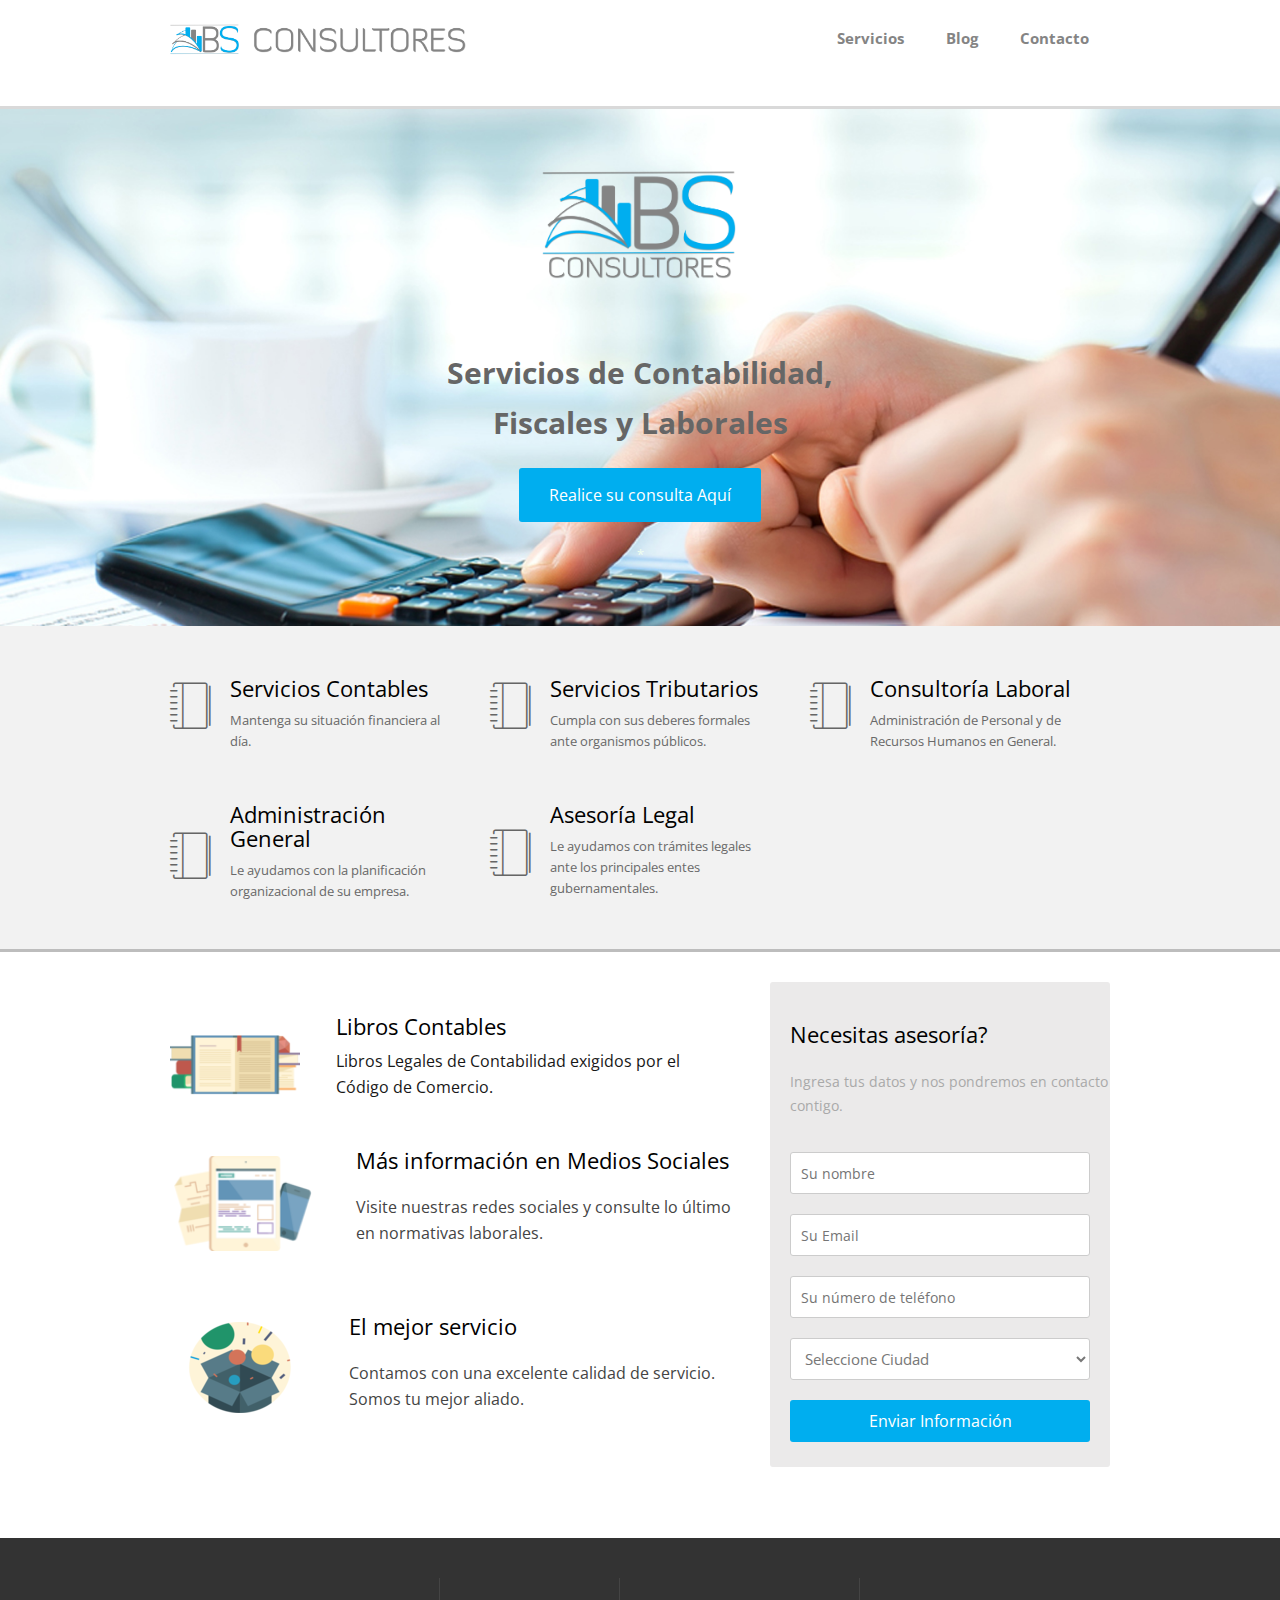
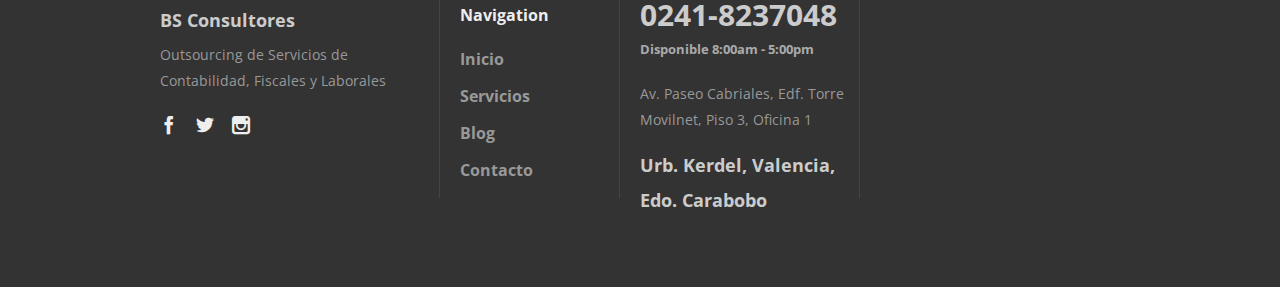
==== index2.html @ 71057ede "Diseño versión 2" ====
<!DOCTYPE html>
<!--[if lt IE 7 ]><html class="ie ie6" lang="en"> <![endif]-->
<!--[if IE 7 ]><html class="ie ie7" lang="en"> <![endif]-->
<!--[if IE 8 ]><html class="ie ie8" lang="en"> <![endif]-->
<!--[if (gte IE 9)|!(IE)]><!--><html lang="es"> <!--<![endif]-->
<head>
    <!-- Basic Page Needs
    ================================================== -->
    <meta charset="utf-8">
    <title></title>
    <meta name="description" content="BS CONSULTORES">
    <meta name="keywords" content="BS CONSULTORES">

    <meta name="author" content="Generación Digital">
    <!-- Mobile Specific Metas
    ================================================== -->
    <meta name="viewport" content="width=device-width, initial-scale=1, maximum-scale=1"> 
    <!-- Font Awesome -->
    <link href="stylesheets/font-awesome.css" rel="stylesheet">
    <!-- HTML5 shim, for IE6-8 support of HTML5 elements. All other JS at the end of file. -->
    <!--[if lt IE 9]>
      <script src="js/html5shiv.js"></script>
      <script src="js/respond.min.js"></script>
    <![endif]-->
    <!--headerIncludes-->
    <!-- CSS
    ================================================== -->
    <link rel="stylesheet" href="stylesheets/menu.css">
    <link rel="stylesheet" href="stylesheets/flat-ui-slider.css">
    <link rel="stylesheet" href="stylesheets/base.css">
    <link rel="stylesheet" href="stylesheets/skeleton.css">
    <link rel="stylesheet" href="stylesheets/landings.css">
    <link rel="stylesheet" href="stylesheets/main.css">
    <link rel="stylesheet" href="stylesheets/landings_layouts.css">
    <link rel="stylesheet" href="stylesheets/box.css">
    <link rel="stylesheet" href="stylesheets/pixicon.css">
    
  
</head>
<body>


<div id="page" class="page">

	
	<div class="pixfort_normal_1" id="section_header_1_dark">
          <div class="header_style header_nav_1 dark pix_builder_bg">
            <div class="container">
                <div class="sixteen columns firas2">
                    <nav role="navigation" class="navbar navbar-white navbar-embossed navbar-lg pix_nav_1">
                        <div class="containerss">
                            <div class="navbar-header">
                                <button data-target="#navbar-collapse-02" data-toggle="collapse" class="navbar-toggle" type="button">
                                    <span class="sr-only"><font><font><font><font>Navegación de palanca</font></font></font></font></span>
                                </button>
                                <!--<img src="images/main/logo-dark.png" class="pix_nav_logo" alt="" style="border-radius: 0px; border: 1px none rgb(255, 255, 255); width: 134px; height: 32px;"> --> 
                                 <p class="propClone" style="margin-top:10px"><a href="#"><img style="max-height: 70px" src="images/logoconsultores.png"></a></p>              
                            </div>
                            
                            <div id="navbar-collapse-02" class="collapse navbar-collapse">
                                <ul class="nav navbar-nav navbar-right">
                                    <li class="active propClone"><a href="servicios.html"><font><font>Servicios</font></font></a></li>
                                   <!-- <li class="active propClone"><a href="#"><font><font>Clientes</font></font></a></li> -->
                                    <li class="propClone"><a href="#">Blog</a></li>
                                    <li class="propClone"><a href="contacto.html">Contacto</a></li>
                                    
                                </ul>
                            </div><!-- /.navbar-collapse -->
                            
                        </div><!-- /.container -->
                        
                    </nav>
                </div>
            </div><!-- container -->
        </div>
    </div>
  












    <div class="pixfort_real_estate_4" id="section_real_estate_2">
		<div class="page_style pix_builder_bg" style="outline-offset: -3px;">
			<div class="container">
				<div class="sixteen columns">
            		<div class="text_page">
			        	<img style="max-width:220px" src="images/logobs.png" class="home_st" alt="">
                    	<span class="editContent"><h1 class="start_style">Servicios de Contabilidad, <br>Fiscales y Laborales</h1></span>
			        	<p class="txt_start">
				            <span class="editContent" style=""></span>
			        	</p>
                    	<span class="gethouse_btn editContent"><a class="slow_fade pix_text" href="contacto.html">Realice su consulta Aquí</a></span>
                    	<p class="note_st"> <span class="editContent" style="">*</span></p>
             		</div>
        		</div>
			</div>
		</div>
	</div>




      <div class="pixfort_app_3" id="section_app_2">
        <div class="cal_style pix_builder_bg">
            <div class="container">
                <div class="sixteen columns pad_top">
                    <div class="one-third column  alpha">
                        <div class="img_st">
                         <span class="pi pixicon-notebook" style="font-size: 48px; color:#666666"></span>
                          <!--  <img src="images/3_app/1.png" alt="">-->
                        </div>
                        <div class="ctext_style">
                            <p class="calc_st editContent">Servicios Contables</p>
                            <p class="calc_text editContent">Mantenga su situación financiera al día.</p>
                        </div>
                    </div>
                    <div class="one-third column ">
                        <div class="img_st">
                            <span class="pi pixicon-notebook" style="font-size: 48px; color:#666666"></span>
                        </div>
                        <div class="ctext_style">
                            <p class="calc_st editContent">Servicios Tributarios</p>
                            <p class="calc_text editContent">Cumpla con sus deberes formales ante organismos públicos.</p>
                        </div>
                    </div>
                    <div class="one-third column  omega">
                        <div class="img_st">
                            <span class="pi pixicon-notebook" style="font-size: 48px; color:#666666"></span>
                        </div>
                        <div class="ctext_style">
                            <p class="calc_st editContent">Consultoría Laboral</p>
                            <p class="calc_text editContent">Administración de Personal y de Recursos Humanos en General.</p>
                        </div>
                    </div>
                </div>
                <div class="sixteen columns pad_top pad_down">
                    <div class="one-third column  alpha">
                        <div class="img_st">
                            <span class="pi pixicon-notebook" style="font-size: 48px; color:#666666"></span>
                        </div>
                        <div class="ctext_style">
                            <p class="calc_st editContent">Administración<br> General</p>
                            <p class="calc_text editContent">Le ayudamos con la planificación organizacional de su empresa.</p>
                        </div>
                    </div>
                    <div class="one-third column ">
                        <div class="img_st">
                            <span class="pi pixicon-notebook" style="font-size: 48px; color:#666666"></span>
                        </div>
                        <div class="ctext_style">
                            <p class="calc_st editContent">Asesoría Legal</p>
                            <p class="calc_text editContent">Le ayudamos con trámites legales ante los principales entes gubernamentales.</p>
                        </div>
                    </div>
                    <div class="one-third column  omega">
                        <div class="img_st">
                            <!--<img src="images/3_app/6.png" alt="">-->
                        </div>
                        <div class="ctext_style">
                            <p class="calc_st editContent"></p>
                            <p class="calc_text editContent"></p>
                        </div>
                    </div>
                </div>
            </div>
        </div>
    </div>
    <div class="section_pointer" pix-name="3_app"></div>

  <div class="pixfort_university_6" id="section_university_5">
            <div class="join_us_section pix_builder_bg">
               <div class="container">
                <div class="sixteen columns">
                    <div class="ten columns  alpha">
                        <div class="zone_left">
                            <div class="psingle_item">
                             <div class="icon_st"> <img src="images/6_university/icon_1.png" alt=""></div>
                             <div class="text_st">
                                <h3 class="title_st editContent">Libros Contables</h3>
                                <h6 class="subject_st editContent">Libros Legales de Contabilidad exigidos por el Código de Comercio.</h6>
                            </div>
                        </div>
                        <div class="clearfix"></div>
                        <div class="psingle_item">
                         <div class="icon_st"> <img src="images/6_university/icon_2.png" alt=""></div>
                         <div class="text_st">
                            <p class="title_st editContent">Más información en Medios Sociales</p>
                            <p class="subject_st editContent">Visite nuestras redes sociales y consulte lo último en normativas laborales. </p>
                        </div>
                    </div>
                    <div class="clearfix"></div>
                    <div class="psingle_item">
                     <div class="icon_st"> <img src="images/6_university/icon_3.png" alt=""></div>
                     <div class="text_st">
                        <p class="title_st editContent">El mejor servicio</p>
                        <p class="subject_st editContent">Contamos con una excelente calidad de servicio. Somos tu mejor aliado. </p>
                    </div>
                </div>
            </div>
        </div>


        <div class="six columns omega">
            <div class="substyle pix_builder_bg">
                <div class="title-style"><span class="editContent"><span class="pix_text">Necesitas asesoría?</span></span></div>
                <br>
                <div class="text-style">
                  <span class="editContent"><span class="pix_text">Ingresa tus datos y nos pondremos en contacto contigo.</span></span>
              </div><br>
              <div class="clearfix"></div>
              <form id="contact_form" pix-confirm="hidden_pix_6">
                <div id="result"></div>
                <input type="text" name="name" id="name" placeholder="Su nombre" class="pix_text">
                <input type="email" name="email" id="email" placeholder="Su Email" class="pix_text">
                <input type="text" name="number" id="number" placeholder="Su número de teléfono" class="pix_text">
                <div class="select_st">
                    <select id="countries" name="countries" class="pix_text">
                        <option value="">Seleccione Ciudad</option>
                        <option value="Amazonas">Amazonas</option>
                        <option value="Anzoátegui">Anzoátegui</option>
                        <option value="Apure">Apure</option>
                        <option value="Aragua">Aragua</option>
                        <option value="Barinas">Barinas</option>
                        <option value="Bolívar">Bolívar</option>
                        <option value="Carabobo">Carabobo</option>
                        <option value="Cojedes">Cojedes</option>
                        <option value="Delta Amacuro">Delta Amacuro</option>
                        <option value="Distrito Capital">Distrito Capital</option>
                        <option value="Falcón">Falcón</option>
                        <option value="Guárico">Guárico</option>
                        <option value="Lara">Lara</option>
                        <option value="Mérida">Mérida</option>
                        <option value="Miranda">Miranda</option>
                        <option value="Monagas">Monagas</option>
                        <option value="Nueva Esparta">Nueva Esparta</option>
                        <option value="Portuguesa">Portuguesa</option>
                        <option value="Sucre">Sucre</option>
                        <option value="Tachira">Tachira</option>
                        <option value="Trujillo">Trujillo</option>
                        <option value="Vargas">Vargas</option>
                        <option value="Zulia">Zulia</option>
                       

                    </select>
                </div>
                <span class="send_btn">
                    <button type="submit" class="submit_btn pix_text" id="submit_btn_6">
                        <span class="editContent">Enviar Información</span>
                    </button>
                </span>
            </form>
            <div class="clearfix"></div>
        </div>
    </div>
</div>
</div><!-- container -->
</div>
</div>
<div id="hidden_pix_6" class="confirm_page confirm_page_6 pix_builder_bg">
  <div class="pixfort_university_6">
      
      <div class="confirm_header"><span class="editContent"><span class="pix_text">Gracias por el contacto!</span></span></div>
      <div class="confirm_text">
        <span class="editContent"><span class="pix_text">En menos de 24 horas recibirá información de lo requerido.</span></span>
    </div>
    <div class="center_text padding_bottom_60">
        <ul class="bottom-icons confirm_icons center_text big_title pix_inline_block">
            <li><a class="pi pixicon-facebook6 white" href="#fakelink"></a></li>
            <li><a class="pi pixicon-twitter6 white" href="#fakelink"></a></li>
            <li><a class="pi pixicon-googleplus7 white" href="#fakelink"></a></li>
        </ul>
    </div>
</div>
</div>
<div class="section_pointer" pix-name="6_university"></div><div class="pixfort_text_4 dark pix_builder_bg" id="section_footer_3_dark">
        <div class="footer3">
        <div class="container ">
            <div class="five columns alpha pix_text">
            	<div class="content_div area_1">
                     <h4 class="editContent med_title">BS Consultores</h4>
                    <!--<img src="images/main/footer-logo-3.png" class="pix_footer_logo" alt="">   -->             
                	<p class="small_text editContent">Outsourcing de Servicios de Contabilidad, Fiscales y Laborales</p>
                    <ul class="bottom-icons">
                        <li><a class="pi pixicon-facebook2" href="#fakelink"></a></li>
                        <li><a class="pi pixicon-twitter2" href="#fakelink"></a></li>
                        <li><a class="pi pixicon-instagram" href="#fakelink"></a></li>
                    </ul>
                </div>
            </div>
            <div class="three columns">
				<div class="content_div area_2">
					<span class="pix_text"><span class="editContent footer3_title">Navigation</span></span>
                	<ul class="footer3_menu">
                        <li><a href="#" class="pix_text"><span class="editContent">Inicio</span></a></li>
                        <li><a href="servicios.html" class="pix_text"><span class="editContent">Servicios</span></a></li>
                      <!--  <li><a href="#" class="pix_text"><span class="editContent">Clientes</span></a></li> -->
                        <li><a href="#" class="pix_text"><span class="editContent">Blog</span></a></li>
                        <li><a href="contacto.html" class="pix_text"><span class="editContent">Contacto</span></a></li>
                    </ul>
                </div>
            </div>
            <div class="four columns">
				<div class="content_div area_3">
					<span class="pix_text"><span class="editContent big_number">0241-8237048</span></span>
                    <span class="pix_text"><span class="editContent small_bold light_color">Disponible 8:00am - 5:00pm</span></span>
                    
                	<p class="editContent small_bold">Av. Paseo Cabriales, Edf. Torre Movilnet, Piso 3, Oficina 1</p>
                    <h4 class="editContent med_title">Urb. Kerdel, Valencia, Edo. Carabobo</h4>
                </div>
            </div>
            <div class="four columns omega">
            	<div class="content_div">
            		<span class="pix_text"><span class="editContent footer3_title"></span></span>
                	<p class="editContent "></p>
                </div>
            </div>
        </div>
    </div>
    </div></div>

<!-- JavaScript
================================================== -->
<script src="js-files/jquery-1.8.3.min.js" type="text/javascript"></script>
<script src="js-files/jquery.easing.1.3.js" type="text/javascript"></script>
<script type="text/javascript" src="js-files/jquery.common.min.js"></script>
<script src="js-files/ticker.js" type="text/javascript"></script>
<script src="js-files/custom1.js" type="text/javascript"></script>
<script src="assets/js/smoothscroll.min.js" type="text/javascript"></script>
<script src="assets/js/appear.min.js" type="text/javascript"></script>
<script src="js-files/jquery.ui.touch-punch.min.js"></script>
<script src="js-files/bootstrap.min.js"></script>
<script src="js-files/bootstrap-switch.js"></script>
<script src="js-files/custom3.js" type="text/javascript"></script>



</body>
</html>
---- stylesheets/menu.css ----
nav {
    display: block;
}
@media print {
    .navbar {
        display: none;
    }
}
.sr-only {
    position: absolute;
    width: 1px;
    height: 1px;
    padding: 0;
    margin: -1px;
    overflow: hidden;
    clip: rect(0, 0, 0, 0);
    border: 0;
}
.collapse {
    display: none;
}
.collapse.in {
    display: block;
}
.collapsing {
    position: relative;
    height: 0;
    overflow: hidden;
    -webkit-transition: height 0.35s ease;
    transition: height 0.35s ease;
}
.nav {
    padding-left: 0;
    margin-bottom: 0;
    list-style: none;
}
.nav:before,
.nav:after {
    display: table;
    content: " ";
}
.nav:after {
    clear: both;
}
.nav:before,
.nav:after {
    display: table;
    content: " ";
}
.nav:after {
    clear: both;
}
.nav > li {
    position: relative;
    display: block;
}
.nav > li > a,
.nav > li .text_span {
    position: relative;
    display: block;
    padding: 10px 15px;
    text-decoration: none;
}
.nav > li > a:hover,
.nav > li > a:focus {
    text-decoration: none;
    background-color: #eeeeee;
}
.nav > li.disabled > a {
    color: #999999;
}
.nav > li.disabled > a:hover,
.nav > li.disabled > a:focus {
    color: #999999;
    text-decoration: none;
    cursor: not-allowed;
    background-color: transparent;
}
.nav .open > a,
.nav .open > a:hover,
.nav .open > a:focus {
    background-color: #eeeeee;
    border-color: #428bca;
}
.nav .nav-divider {
    height: 1px;
    margin: 9px 0;
    overflow: hidden;
    background-color: #e5e5e5;
}
.nav > li > a > img {
    max-width: none;
}
.nav-tabs {
    border-bottom: 1px solid #dddddd;
}
.nav-tabs > li {
    float: left;
    margin-bottom: -1px;
}
.nav-tabs > li > a {
    margin-right: 2px;
    line-height: 1.428571429;
    border: 1px solid transparent;
    border-radius: 4px 4px 0 0;
}
.nav-tabs > li > a:hover {
    border-color: #eeeeee #eeeeee #dddddd;
}
.nav-tabs > li.active > a,
.nav-tabs > li.active > a:hover,
.nav-tabs > li.active > a:focus {
    color: #555555;
    cursor: default;
    background-color: #ffffff;
    border: 1px solid #dddddd;
    border-bottom-color: transparent;
}
.nav-tabs.nav-justified {
    width: 100%;
    border-bottom: 0;
}
.nav-tabs.nav-justified > li {
    float: none;
}
.nav-tabs.nav-justified > li > a {
    margin-bottom: 5px;
    text-align: center;
}
.nav-tabs.nav-justified > .dropdown .dropdown-menu {
    top: auto;
    left: auto;
}
@media (min-width: 768px) {
    .nav-tabs.nav-justified > li {
        display: table-cell;
        width: 1%;
    }
    .nav-tabs.nav-justified > li > a {
        margin-bottom: 0;
    }
}
.nav-tabs.nav-justified > li > a {
    margin-right: 0;
    border-radius: 4px;
}
.nav-tabs.nav-justified > .active > a,
.nav-tabs.nav-justified > .active > a:hover,
.nav-tabs.nav-justified > .active > a:focus {
    border: 1px solid #dddddd;
}
@media (min-width: 768px) {
    .nav-tabs.nav-justified > li > a {
        border-bottom: 1px solid #dddddd;
        border-radius: 4px 4px 0 0;
    }
    .nav-tabs.nav-justified > .active > a,
    .nav-tabs.nav-justified > .active > a:hover,
    .nav-tabs.nav-justified > .active > a:focus {
        border-bottom-color: #ffffff;
    }
}
.nav-pills > li {
    float: left;
}
.nav-pills > li > a {
    border-radius: 4px;
}
.nav-pills > li + li {
    margin-left: 2px;
}
.nav-pills > li.active > a,
.nav-pills > li.active > a:hover,
.nav-pills > li.active > a:focus {
    color: #ffffff;
    background-color: #428bca;
}
.nav-stacked > li {
    float: none;
}
.nav-stacked > li + li {
    margin-top: 2px;
    margin-left: 0;
}
.nav-justified {
    width: 100%;
}
.nav-justified > li {
    float: none;
}
.nav-justified > li > a {
    margin-bottom: 5px;
    text-align: center;
}
.nav-justified > .dropdown .dropdown-menu {
    top: auto;
    left: auto;
}
@media (min-width: 768px) {
    .nav-justified > li {
        display: table-cell;
        width: 1%;
    }
    .nav-justified > li > a {
        margin-bottom: 0;
    }
}
.nav-tabs-justified {
    border-bottom: 0;
}
.nav-tabs-justified > li > a {
    margin-right: 0;
    border-radius: 4px;
}
.nav-tabs-justified > .active > a,
.nav-tabs-justified > .active > a:hover,
.nav-tabs-justified > .active > a:focus {
    border: 1px solid #dddddd;
}
@media (min-width: 768px) {
    .nav-tabs-justified > li > a {
        border-bottom: 1px solid #dddddd;
        border-radius: 4px 4px 0 0;
    }
    .nav-tabs-justified > .active > a,
    .nav-tabs-justified > .active > a:hover,
    .nav-tabs-justified > .active > a:focus {
        border-bottom-color: #ffffff;
    }
}
.tab-content > .tab-pane {
    display: none;
}
.tab-content > .active {
    display: block;
}
.nav-tabs .dropdown-menu {
    margin-top: -1px;
    border-top-right-radius: 0;
    border-top-left-radius: 0;
}
.navbar {
    position: relative;
    min-height: 50px;
    margin-bottom: 20px;
    border: 1px solid transparent;
}
.navbar:before,
.navbar:after {
    display: table;
    content: " ";
}
.navbar:after {
    clear: both;
}
.navbar:before,
.navbar:after {
    display: table;
    content: " ";
}
.navbar:after {
    clear: both;
}
@media (min-width: 768px) {
    .navbar {
        border-radius: 4px;
    }
}
.navbar-header:after {
    clear: both;
}
.navbar-header:after {
    clear: both;
}
@media (min-width: 768px) {
    .navbar-header {
        float: left;
    }
}
.navbar-collapse {
    max-height: 340px;
    padding-right: 15px;
    padding-left: 15px;
    overflow-x: visible;
    border-top: 1px solid transparent;
    box-shadow: inset 0 1px 0 rgba(255, 255, 255, 0.1);
    -webkit-overflow-scrolling: touch;
}
.navbar-collapse:before,
.navbar-collapse:after {
    display: table;
    content: " ";
}
.navbar-collapse:after {
    clear: both;
}
.navbar-collapse:before,
.navbar-collapse:after {
    display: table;
    content: " ";
}
.navbar-collapse:after {
    clear: both;
}
.navbar-collapse.in {
    overflow-y: auto;
}
@media (min-width: 768px) {
    .navbar-collapse {
        width: auto;
        border-top: 0;
        box-shadow: none;
    }
    .navbar-collapse.collapse {
        display: block !important;
        height: auto !important;
        padding-bottom: 0;
        overflow: visible !important;
    }
    .navbar-collapse.in {
        overflow-y: visible;
    }
    .navbar-fixed-top .navbar-collapse,
    .navbar-static-top .navbar-collapse,
    .navbar-fixed-bottom .navbar-collapse {
        padding-right: 0;
        padding-left: 0;
    }
}
.container > .navbar-header,
.container > .navbar-collapse {
    margin-right: -15px;
    margin-left: -15px;
}
@media (min-width: 768px) {
    .container > .navbar-header,
    .container > .navbar-collapse {
        margin-right: 0;
        margin-left: 0;
    }
}
.navbar-static-top {
    z-index: 1000;
    border-width: 0 0 1px;
}
@media (min-width: 768px) {
    .navbar-static-top {
        border-radius: 0;
    }
}
.navbar-fixed-top,
.navbar-fixed-bottom {
    position: fixed;
    right: 0;
    left: 0;
    z-index: 1030;
}
@media (min-width: 768px) {
    .navbar-fixed-top,
    .navbar-fixed-bottom {
        border-radius: 0;
    }
}
.navbar-fixed-top {
    top: 0;
    border-width: 0 0 1px;
}
.navbar-fixed-bottom {
    bottom: 0;
    margin-bottom: 0;
    border-width: 1px 0 0;
}
.navbar-brand {
    float: left;
    padding: 15px 15px;
    font-size: 18px;
    line-height: 20px;
}
.navbar-brand:hover,
.navbar-brand:focus {
    text-decoration: none;
}
@media (min-width: 768px) {
    .navbar > .container .navbar-brand {
        margin-left: -15px;
    }
}
.navbar-toggle {
    position: relative;
    float: right;
    padding: 9px 10px;
    margin-top: 8px;
    margin-right: 15px;
    margin-bottom: 8px;
    background-color: transparent;
    background-image: none;
    border: 1px solid transparent;
    border-radius: 4px;
}
.navbar-toggle:hover {
    position: relative;
    float: right;
    margin-top: -1px;
    margin-right: -1px;
    background-color: transparent;
    background-image: none;
    border: 1px solid transparent;
    border-radius: 4px;
}
.navbar-toggle .icon-bar {
    display: block;
    width: 22px;
    height: 2px;
    border-radius: 1px;
}
.navbar-toggle .icon-bar + .icon-bar {
    margin-top: 4px;
}
@media (min-width: 768px) {
    .navbar-toggle {
        display: none;
    }
}
.navbar-nav {
    margin: 7.5px -15px;
}
.navbar-nav > li > a {
    padding-top: 10px;
    padding-bottom: 10px;
    line-height: 20px;
}
.navbar-nav > li > .text_span {
    padding-top: 10px;
    font-size: 15px;
    font-weight: bold;
    padding-bottom: 10px;
    line-height: 26px;
    color: #59a3fc;
}
@media (max-width: 767px) {
    .navbar-nav .open .dropdown-menu {
        position: static;
        float: none;
        width: auto;
        margin-top: 0;
        background-color: transparent;
        border: 0;
        box-shadow: none;
    }
    .navbar-nav .open .dropdown-menu > li > a,
    .navbar-nav .open .dropdown-menu .dropdown-header {
        padding: 5px 15px 5px 25px;
    }
    .navbar-nav .open .dropdown-menu > li > a {
        line-height: 20px;
    }
    .navbar-nav .open .dropdown-menu > li > a:hover,
    .navbar-nav .open .dropdown-menu > li > a:focus {
        background-image: none;
    }
    .pix_header_button{
        margin-bottom: 20px !important;
        display: inline-block;
    }
}
@media (min-width: 768px) {
    .navbar-nav {
        float: left;
        margin: 0;
    }
    .navbar-nav > li {
        float: left;
    }
    .navbar-nav > li > a,
    .navbar-nav > li > .text_span {
        padding-top: 15px;
        padding-bottom: 15px;
    }
    .navbar-nav.navbar-right:last-child {
        margin-right: -15px;
    }
}
@media (min-width: 768px) {
    .navbar-left {
        float: left !important;
    }
    .navbar-right {
        float: right !important;
    }
}
.navbar-form {
    padding: 10px 15px;
    margin-top: 8px;
    margin-right: -15px;
    margin-bottom: 8px;
    margin-left: -15px;
    border-top: 1px solid transparent;
    border-bottom: 1px solid transparent;
    -webkit-box-shadow: inset 0 1px 0 rgba(255, 255, 255, 0.1), 0 1px 0 rgba(255, 255, 255, 0.1);
    box-shadow: inset 0 1px 0 rgba(255, 255, 255, 0.1), 0 1px 0 rgba(255, 255, 255, 0.1);
}
@media (min-width: 768px) {
    .navbar-form .form-group {
        display: inline-block;
        margin-bottom: 0;
        vertical-align: middle;
    }
    .navbar-form .form-control {
        display: inline-block;
    }
    .navbar-form select.form-control {
        width: auto;
    }
    .navbar-form .radio,
    .navbar-form .checkbox {
        display: inline-block;
        padding-left: 0;
        margin-top: 0;
        margin-bottom: 0;
    }
    .navbar-form .radio input[type="radio"],
    .navbar-form .checkbox input[type="checkbox"] {
        float: none;
        margin-left: 0;
    }
}
@media (max-width: 767px) {
    .navbar-form .form-group {
        margin-bottom: 5px;
    }
}
@media (min-width: 768px) {
    .navbar-form {
        width: auto;
        padding-top: 0;
        padding-bottom: 0;
        margin-right: 0;
        margin-left: 0;
        border: 0;
        -webkit-box-shadow: none;
        box-shadow: none;
    }
    .navbar-form.navbar-right:last-child {
        margin-right: -15px;
    }
}
.navbar-nav > li > .dropdown-menu {
    margin-top: 0;
    border-top-right-radius: 0;
    border-top-left-radius: 0;
}
.navbar-fixed-bottom .navbar-nav > li > .dropdown-menu {
    border-bottom-right-radius: 0;
    border-bottom-left-radius: 0;
}
.navbar-nav.pull-right > li > .dropdown-menu,
.navbar-nav > li > .dropdown-menu.pull-right {
    right: 0;
    left: auto;
}
.navbar-btn {
    margin-top: 8px;
    margin-bottom: 8px;
}
.navbar-btn.btn-sm {
    margin-top: 10px;
    margin-bottom: 10px;
}
.navbar-btn.btn-xs {
    margin-top: 14px;
    margin-bottom: 14px;
}
.navbar-text {
    margin-top: 15px;
    margin-bottom: 15px;
}
@media (min-width: 768px) {
    .navbar-text {
        float: left;
        margin-right: 15px;
        margin-left: 15px;
    }
    .navbar-text.navbar-right:last-child {
        margin-right: 0;
    }
}
.navbar-default {
    background-color: #f8f8f8;
    border-color: #e7e7e7;
}
.navbar-default .navbar-brand {
    color: #777777;
}
.navbar-default .navbar-brand:hover,
.navbar-default .navbar-brand:focus {
    color: #5e5e5e;
    background-color: transparent;
}
.navbar-default .navbar-text {
    color: #777777;
}
.navbar-default .navbar-nav > li > a {
    color: #777777;
}
.navbar-default .navbar-nav > li > a:hover,
.navbar-default .navbar-nav > li > a:focus {
    color: #333333;
    background-color: transparent;
}
.navbar-default .navbar-nav > .active > a,
.navbar-default .navbar-nav > .active > a:hover,
.navbar-default .navbar-nav > .active > a:focus {
    color: #555555;
    background-color: #e7e7e7;
}
.navbar-default .navbar-nav > .disabled > a,
.navbar-default .navbar-nav > .disabled > a:hover,
.navbar-default .navbar-nav > .disabled > a:focus {
    color: #cccccc;
    background-color: transparent;
}
.navbar-default .navbar-toggle {
    border-color: #dddddd;
}
.navbar-default .navbar-toggle:hover,
.navbar-default .navbar-toggle:focus {
    background-color: #dddddd;
}
.navbar-default .navbar-toggle .icon-bar {
    background-color: #cccccc;
}
.navbar-default .navbar-collapse,
.navbar-default .navbar-form {
    border-color: #e7e7e7;
}
.navbar-default .navbar-nav > .open > a,
.navbar-default .navbar-nav > .open > a:hover,
.navbar-default .navbar-nav > .open > a:focus {
    color: #555555;
    background-color: #e7e7e7;
}
@media (max-width: 767px) {
    .navbar-default .navbar-nav .open .dropdown-menu > li > a {
        color: #777777;
    }
    .navbar-default .navbar-nav .open .dropdown-menu > li > a:hover,
    .navbar-default .navbar-nav .open .dropdown-menu > li > a:focus {
        color: #333333;
        background-color: transparent;
    }
    .navbar-default .navbar-nav .open .dropdown-menu > .active > a,
    .navbar-default .navbar-nav .open .dropdown-menu > .active > a:hover,
    .navbar-default .navbar-nav .open .dropdown-menu > .active > a:focus {
        color: #555555;
        background-color: #e7e7e7;
    }
    .navbar-default .navbar-nav .open .dropdown-menu > .disabled > a,
    .navbar-default .navbar-nav .open .dropdown-menu > .disabled > a:hover,
    .navbar-default .navbar-nav .open .dropdown-menu > .disabled > a:focus {
        color: #cccccc;
        background-color: transparent;
    }
}
.navbar-default .navbar-link {
    color: #777777;
}
.navbar-default .navbar-link:hover {
    color: #333333;
}
.navbar-inverse {
    background-color: #222222;
    border-color: #080808;
}
.navbar-inverse .navbar-brand {
    color: #999999;
}
.navbar-inverse .navbar-brand:hover,
.navbar-inverse .navbar-brand:focus {
    color: #ffffff;
    background-color: transparent;
}
.navbar-inverse .navbar-text {
    color: #999999;
}
.navbar-inverse .navbar-nav > li > a {
    color: #999999;
}
.navbar-inverse .navbar-nav > li > a:hover,
.navbar-inverse .navbar-nav > li > a:focus {
    color: #ffffff;
    background-color: transparent;
}
.navbar-inverse .navbar-nav > .active > a,
.navbar-inverse .navbar-nav > .active > a:hover,
.navbar-inverse .navbar-nav > .active > a:focus {
    color: #ffffff;
    background-color: #080808;
}
.navbar-inverse .navbar-nav > .disabled > a,
.navbar-inverse .navbar-nav > .disabled > a:hover,
.navbar-inverse .navbar-nav > .disabled > a:focus {
    color: #444444;
    background-color: transparent;
}
.navbar-inverse .navbar-toggle {
    border-color: #fff;
}
.navbar-inverse .navbar-toggle:hover,
.navbar-inverse .navbar-toggle:focus {
    background-color: #333333;
}
.navbar-inverse .navbar-toggle .icon-bar {
    background-color: #ffffff;
}
.navbar-inverse .navbar-collapse,
.navbar-inverse .navbar-form {
    border-color: #101010;
}
.navbar-inverse .navbar-nav > .open > a,
.navbar-inverse .navbar-nav > .open > a:hover,
.navbar-inverse .navbar-nav > .open > a:focus {
    color: #ffffff;
    background-color: #080808;
}
@media (max-width: 767px) {
    .navbar-inverse .navbar-nav .open .dropdown-menu > .dropdown-header {
        border-color: #080808;
    }
    .navbar-inverse .navbar-nav .open .dropdown-menu .divider {
        background-color: #080808;
    }
    .navbar-inverse .navbar-nav .open .dropdown-menu > li > a {
        color: #999999;
    }
    .navbar-inverse .navbar-nav .open .dropdown-menu > li > a:hover,
    .navbar-inverse .navbar-nav .open .dropdown-menu > li > a:focus {
        color: #ffffff;
        background-color: transparent;
    }
    .navbar-inverse .navbar-nav .open .dropdown-menu > .active > a,
    .navbar-inverse .navbar-nav .open .dropdown-menu > .active > a:hover,
    .navbar-inverse .navbar-nav .open .dropdown-menu > .active > a:focus {
        color: #ffffff;
        background-color: #080808;
    }
    .navbar-inverse .navbar-nav .open .dropdown-menu > .disabled > a,
    .navbar-inverse .navbar-nav .open .dropdown-menu > .disabled > a:hover,
    .navbar-inverse .navbar-nav .open .dropdown-menu > .disabled > a:focus {
        color: #444444;
        background-color: transparent;
    }
}
.navbar-inverse .navbar-link {
    color: #999999;
}
.navbar-inverse .navbar-link:hover {
    color: #ffffff;
}
@font-face {
    font-family: "Flat-UI-Icons";
    src: url("../fonts/Flat-UI-Icons.eot");
    src: url("../fonts/Flat-UI-Icons.eot?#iefix") format("embedded-opentype"), url("../fonts/Flat-UI-Icons.woff") format("woff"), url("../fonts/Flat-UI-Icons.ttf") format("truetype"), url("../fonts/Flat-UI-Icons.svg#Flat-UI-Icons") format("svg");
    font-weight: normal;
    font-style: normal;
}
/* Use the following CSS code if you want to use data attributes for inserting your icons */

[data-icon]:before {
    font-family: 'Flat-UI-Icons';
    content: attr(data-icon);
    speak: none;
    font-weight: normal;
    font-variant: normal;
    text-transform: none;
    -webkit-font-smoothing: antialiased;
}
/* Use the following CSS code if you want to have a class per icon */
/*
Instead of a list of all class selectors,
you can use the generic selector below, but it's slower:
[class*="fui-"] {
*/

.fui-triangle-up,
.fui-triangle-up-small,
.fui-triangle-right-large,
.fui-triangle-left-large,
.fui-triangle-down,
.fui-info,
.fui-alert,
.fui-question,
.fui-window,
.fui-windows,
.fui-arrow-right,
.fui-arrow-left,
.fui-loop,
.fui-cmd,
.fui-mic,
.fui-triangle-down-small,
.fui-check-inverted,
.fui-heart,
.fui-location,
.fui-plus,
.fui-check,
.fui-cross,
.fui-list,
.fui-new,
.fui-video,
.fui-photo,
.fui-volume,
.fui-time,
.fui-eye,
.fui-chat,
.fui-home,
.fui-upload,
.fui-search,
.fui-user,
.fui-mail,
.fui-lock,
.fui-power,
.fui-star,
.fui-calendar,
.fui-gear,
.fui-book,
.fui-exit,
.fui-trash,
.fui-folder,
.fui-bubble,
.fui-cross-inverted,
.fui-plus-inverted,
.fui-export,
.fui-radio-unchecked,
.fui-radio-checked,
.fui-checkbox-unchecked,
.fui-checkbox-checked,
.fui-flat,
.fui-calendar-solid,
.fui-star-2,
.fui-credit-card,
.fui-clip,
.fui-link,
.fui-pause,
.fui-play,
.fui-tag,
.fui-document,
.fui-image,
.fui-facebook,
.fui-youtube,
.fui-vimeo,
.fui-twitter,
.fui-stumbleupon,
.fui-spotify,
.fui-skype,
.fui-pinterest,
.fui-path,
.fui-myspace,
.fui-linkedin,
.fui-googleplus,
.fui-dribbble,
.fui-blogger,
.fui-behance,
.fui-list-thumbnailed,
.fui-list-small-thumbnails,
.fui-list-numbered,
.fui-list-large-thumbnails,
.fui-list-columned,
.fui-list-bulleted {
    display: inline-block;
    font-family: 'Flat-UI-Icons';
    speak: none;
    font-style: normal;
    font-weight: normal;
    font-variant: normal;
    text-transform: none;
    -webkit-font-smoothing: antialiased;
}
.fui-triangle-up:before {
    content: "\e000";
}
.fui-triangle-up-small:before {
    content: "\e001";
}
.fui-triangle-right-large:before {
    content: "\e002";
}
.fui-triangle-left-large:before {
    content: "\e003";
}
.fui-triangle-down:before {
    content: "\e004";
}
.fui-info:before {
    content: "\e016";
}
.fui-alert:before {
    content: "\e017";
}
.fui-question:before {
    content: "\e018";
}
.fui-window:before {
    content: "\e019";
}
.fui-windows:before {
    content: "\e01a";
}
.fui-arrow-right:before {
    content: "\e02c";
}
.fui-arrow-left:before {
    content: "\e02d";
}
.fui-loop:before {
    content: "\e02e";
}
.fui-cmd:before {
    content: "\e02f";
}
.fui-mic:before {
    content: "\e030";
}
.fui-triangle-down-small:before {
    content: "\e005";
}
.fui-check-inverted:before {
    content: "\e006";
}
.fui-heart:before {
    content: "\e007";
}
.fui-location:before {
    content: "\e008";
}
.fui-plus:before {
    content: "\e009";
}
.fui-check:before {
    content: "\e00a";
}
.fui-cross:before {
    content: "\e00b";
}
.fui-list:before {
    content: "\e00c";
}
.fui-new:before {
    content: "\e00d";
}
.fui-video:before {
    content: "\e00e";
}
.fui-photo:before {
    content: "\e00f";
}
.fui-volume:before {
    content: "\e010";
}
.fui-time:before {
    content: "\e011";
}
.fui-eye:before {
    content: "\e012";
}
.fui-chat:before {
    content: "\e013";
}
.fui-home:before {
    content: "\e015";
}
.fui-upload:before {
    content: "\e01b";
}
.fui-search:before {
    content: "\e01c";
}
.fui-user:before {
    content: "\e01d";
}
.fui-mail:before {
    content: "\e01e";
}
.fui-lock:before {
    content: "\e01f";
}
.fui-power:before {
    content: "\e020";
}
.fui-star:before {
    content: "\e021";
}
.fui-calendar:before {
    content: "\e023";
}
.fui-gear:before {
    content: "\e024";
}
.fui-book:before {
    content: "\e025";
}
.fui-exit:before {
    content: "\e026";
}
.fui-trash:before {
    content: "\e027";
}
.fui-folder:before {
    content: "\e028";
}
.fui-bubble:before {
    content: "\e029";
}
.fui-cross-inverted:before {
    content: "\e02a";
}
.fui-plus-inverted:before {
    content: "\e031";
}
.fui-export:before {
    content: "\e014";
}
.fui-radio-unchecked:before {
    content: "\e02b";
}
.fui-radio-checked:before {
    content: "\e032";
}
.fui-checkbox-unchecked:before {
    content: "\e033";
}
.fui-checkbox-checked:before {
    content: "\e034";
}
.fui-flat:before {
    content: "\e035";
}
.fui-calendar-solid:before {
    content: "\e022";
}
.fui-star-2:before {
    content: "\e036";
}
.fui-credit-card:before {
    content: "\e037";
}
.fui-clip:before {
    content: "\e038";
}
.fui-link:before {
    content: "\e039";
}
.fui-pause:before {
    content: "\e03b";
}
.fui-play:before {
    content: "\e03c";
}
.fui-tag:before {
    content: "\e03d";
}
.fui-document:before {
    content: "\e03e";
}
.fui-image:before {
    content: "\e03a";
}
.fui-facebook:before {
    content: "\e03f";
}
.fui-youtube:before {
    content: "\e040";
}
.fui-vimeo:before {
    content: "\e041";
}
.fui-twitter:before {
    content: "\e042";
}
.fui-stumbleupon:before {
    content: "\e043";
}
.fui-spotify:before {
    content: "\e044";
}
.fui-skype:before {
    content: "\e045";
}
.fui-pinterest:before {
    content: "\e046";
}
.fui-path:before {
    content: "\e047";
}
.fui-myspace:before {
    content: "\e048";
}
.fui-linkedin:before {
    content: "\e049";
}
.fui-googleplus:before {
    content: "\e04a";
}
.fui-dribbble:before {
    content: "\e04c";
}
.fui-blogger:before {
    content: "\e04d";
}
.fui-behance:before {
    content: "\e04e";
}
.fui-list-thumbnailed:before {
    content: "\e04b";
}
.fui-list-small-thumbnails:before {
    content: "\e04f";
}
.fui-list-numbered:before {
    content: "\e050";
}
.fui-list-large-thumbnails:before {
    content: "\e051";
}
.fui-list-columned:before {
    content: "\e052";
}
.fui-list-bulleted:before {
    content: "\e053";
}
.dropdown-arrow-inverse {
    border-bottom-color: #34495e !important;
    border-top-color: #34495e !important;
}
.page-header {
    padding-bottom: 14px;
    margin: 60px 0 30px;
    border-bottom: 1px solid #e7e9ec;
}
.bottom-menu {
    background: #ebedef;
    color: #bcc3ca;
    padding: 39px 0 42px;
}
.bottom-menu .navbar-brand {
    font-size: 24px;
    margin-top: -4px;
    padding: 0;
}
.bottom-menu .title {
    font-size: 13px;
    font-weight: 700;
    margin-top: 0;
}
.bottom-menu a {
    color: inherit;
}
.active .bottom-menu a,
.bottom-menu a:hover,
.bottom-menu a:focus {
    color: #1abc9c;
}
.bottom-menu .label,
.bottom-menu .badge {
    vertical-align: middle;
}
.bottom-menu .bottom-links {
    font-size: 14px;
    line-height: 1.286;
}
.bottom-menu .bottom-links:before,
.bottom-menu .bottom-icons:before,
.bottom-menu .bottom-links:after,
.bottom-menu .bottom-icons:after {
    content: " ";
    /* 1 */
    
    display: table;
    /* 2 */
}
.bottom-menu .bottom-links:after,
.bottom-menu .bottom-icons:after {
    clear: both;
}
.bottom-icons {
    font-size: 16px;
    line-height: 1;
}
.bottom-menu-inverse {
    background-color: #34495e;
    color: #677786;
}
.bottom-menu-large {
    padding-bottom: 56px;
    padding-top: 60px;
}
.bottom-menu-large .navbar-brand {
    margin-top: -2px;
}
.bottom-menu-large .bottom-links li {
    float: none;
    line-height: 22px;
    margin-right: 0;
}
.bottom-menu-large .title {
    margin-bottom: 10px;
}
.bottom-links,
.bottom-icons {
    margin: 0;
    padding: 0;
    list-style: none;
}
.bottom-links li,
.bottom-icons li {
    display: block;
    float: left;
    margin: 0 18px 0 0;
}
@media (max-width: 767px) {
    .bottom-menu .navbar-brand,
    .bottom-menu .bottom-links {
        margin-bottom: 30px;
    }
    .bottom-menu .navbar-brand {
        padding: 15px;
        float: none;
    }
    .bottom-menu .bottom-links li {
        float: none;
        margin-bottom: 2px;
    }
    .bottom-menu [class*="span"]:last-child .bottom-links {
        margin-bottom: 0;
    }
}
.nav .dropdown-toggle .caret {
    border-bottom-color: #7f8c9a;
    border-left-width: 4px;
    border-right-width: 4px;
    border-top-color: #7f8c9a;
    border-top-width: 6px;
}
.nav-pills > li:first-child > a {
    border-left: none;
    border-radius: 6px 0 0 6px;
}
.nav-pills > li:last-child > a {
    border-radius: 0 6px 6px 0;
}
.nav-pills > li.active > a,
.nav-pills > li.active > a:hover {
    background-color: #16a085;
}
@media (max-width: 480px) {
    .nav-pills > li {
        float: none;
        display: block;
    }
    .nav-pills > li:first-child > a {
        border-radius: 6px 6px 0 0;
    }
    .nav-pills > li:last-child > a {
        border-radius: 0 0 6px 6px;
    }
}
.nav-pills > li > a {
    background-color: #1abc9c;
    border-left: 2px solid #16a085;
    color: #ffffff;
    font-size: 16px;
    font-weight: 700;
    line-height: 1;
    margin: 0;
    outline: none;
    padding: 12px 21px 13px;
    border-radius: 0;
}
.nav-pills > li > a:hover,
.nav-pills > li > a:focus {
    background-color: #48c9b0;
}
.nav-pills > li > a:active {
    background-color: #16a085;
}
@media (max-width: 480px) {
    .nav-pills > li > a {
        border-left: none;
        display: block;
    }
}
.nav-pills > li + li {
    margin-left: 0;
}
.nav-tabs {
    margin-bottom: 20px;
    border-bottom-width: 2px;
    border-bottom-color: #e1e4e7;
}
.nav-tabs.nav-append-content {
    border-bottom: none;
    margin-bottom: 0;
}
.nav-tabs.nav-append-content > li.active:first-child:before {
    background-color: #ffffff;
    border-left: 2px solid #e1e4e7;
    content: "";
    height: 6px;
    left: 0;
    position: absolute;
    bottom: -4px;
    width: 6px;
    z-index: 2;
}
.nav-tabs > li {
    margin-bottom: -2px;
    position: relative;
}
.nav-tabs > li.active {
    z-index: 2;
}
.nav-tabs > li.active > a,
.nav-tabs > li.active > a:hover,
.nav-tabs > li.active > a:focus {
    border-color: #e1e4e7;
    border-bottom-color: #ffffff;
    border-width: 2px;
    color: #7f8c9a;
}
.nav-tabs > li.active .dropdown-toggle,
.nav-tabs > li.active .dropdown-toggle:hover,
.nav-tabs > li.active .dropdown-toggle:focus {
    color: #7f8c9a;
}
.nav-tabs > li.active .dropdown-toggle .caret,
.nav-tabs > li.active .dropdown-toggle:hover .caret,
.nav-tabs > li.active .dropdown-toggle:focus .caret {
    border-bottom-color: #7f8c9a;
    border-top-color: #7f8c9a;
}
.nav-tabs > li.open a.dropdown-toggle,
.nav-tabs > li.open.active a.dropdown-toggle,
.nav-tabs > li.open a.dropdown-toggle:hover,
.nav-tabs > li.open.active a.dropdown-toggle:hover {
    background-color: #f3f4f5;
    border-color: #e1e4e7;
    border-bottom-color: transparent;
    color: #7f8c9a;
}
.nav-tabs > li.open a.dropdown-toggle .caret,
.nav-tabs > li.open.active a.dropdown-toggle .caret,
.nav-tabs > li.open a.dropdown-toggle:hover .caret,
.nav-tabs > li.open.active a.dropdown-toggle:hover .caret {
    border-bottom-color: #7f8c9a;
    border-top-color: #7f8c9a;
}
.nav-tabs > li.open .dropdown-menu,
.nav-tabs > li.open.active .dropdown-menu {
    margin-top: -2px;
}
.nav-tabs > li.open.active {
    z-index: 1003;
}
.nav-tabs > li > a {
    border-width: 2px;
    font-size: 14px;
    font-weight: 700;
    padding: 7px 21px 8px;
    color: #7f8c9a;
    border-radius: 6px 6px 0 0;
    -webkit-transition: none;
    transition: none;
}
.nav-tabs > li > a:hover,
.nav-tabs > li > a:focus {
    background-color: transparent;
    border-color: transparent;
    border-bottom-color: transparent;
    outline: none;
    color: #1abc9c;
}
.nav-tabs > li .dropdown-toggle {
    position: relative;
    z-index: 1002;
}
.nav-tabs > li .dropdown-toggle:hover .caret,
.nav-tabs > li .dropdown-toggle:focus .caret {
    border-bottom-color: #1abc9c;
    border-top-color: #1abc9c;
}
.nav-tabs > li .dropdown-menu {
    border: 2px solid #e1e4e7;
    margin-top: -10px;
    border-radius: 0 6px 6px 6px;
}
.nav-tabs > li .dropdown-menu li:first-child > a {
    border-radius: 0 4px 0 0;
}
.nav-tabs > li .dropdown-menu li:last-child > a {
    border-radius: 0 0 4px 4px;
}
.nav-tabs > li .dropdown-menu li a {
    border-radius: 0;
}
.nav-tabs > li .open .dropdown-toggle {
    background-color: #f3f4f5;
}
@media (max-width: 480px) {
    .nav-tabs {
        border-bottom: none;
    }
    .nav-tabs > li {
        display: block;
        float: none;
    }
    .nav-tabs > li.active > a,
    .nav-tabs > li.active > a:hover,
    .nav-tabs > li.active > a:focus {
        background-color: #1abc9c;
        border: 2px solid #1abc9c;
        color: #ffffff;
    }
    .nav-tabs > li.active > a:before,
    .nav-tabs > li.active > a:hover:before,
    .nav-tabs > li.active > a:focus:before {
        display: none;
    }
    .nav-tabs > li.active:before {
        display: none;
    }
    .nav-tabs > li.dropdown.active > a,
    .nav-tabs > li.dropdown.active > a.dropdown-toggle,
    .nav-tabs > li.dropdown.active > a:hover {
        color: #ffffff;
    }
    .nav-tabs > li.dropdown.active > a .caret,
    .nav-tabs > li.dropdown.active > a.dropdown-toggle .caret,
    .nav-tabs > li.dropdown.active > a:hover .caret {
        border-bottom-color: #ffffff;
        border-top-color: #ffffff;
    }
    .nav-tabs > li.dropdown.active.open > a,
    .nav-tabs > li.dropdown.active.open > a.dropdown-toggle,
    .nav-tabs > li.dropdown.active.open > a:hover {
        color: #7f8c9a;
        border-radius: 4px 4px 0 0;
    }
    .nav-tabs > li.dropdown.active.open > a .caret,
    .nav-tabs > li.dropdown.active.open > a.dropdown-toggle .caret,
    .nav-tabs > li.dropdown.active.open > a:hover .caret {
        border-bottom-color: #7f8c9a;
        border-top-color: #7f8c9a;
    }
    .nav-tabs > li > a,
    .nav-tabs > li > a:hover,
    .nav-tabs > li > a:focus {
        border: 2px solid #e1e4e7;
        margin-bottom: 10px;
        margin-right: 0;
        padding: 10px 15px;
        border-radius: 4px;
    }
}
.tab-content {
    border: 2px solid #ddd;
    border-radius: 6px;
    margin-bottom: 20px;
    padding: 20px 20px 5px;
    position: relative;
    z-index: 1;
}
.nav-list {
    padding-left: 13px;
    padding-right: 13px;
}
.nav-list .nav-header {
    margin-left: -13px;
    margin-right: -13px;
    padding: 0 13px;
    font-weight: 700;
    line-height: 1.538;
}
.nav-list > li {
    margin-bottom: 3px;
}
.nav-list > li.active > a,
.nav-list > li.active > a:hover,
.nav-list > li.active > a:focus {
    background-color: #ebedef;
    color: #526476;
}
.nav-list > li.divider {
    height: 2px;
    border-bottom: none;
    margin: 13px -13px 17px 0;
    background-color: #ebedef;
}
.nav-list > li > a {
    border-radius: 4px;
    font-size: 15px;
    line-height: 1.333;
    font-weight: 700;
    margin-left: -13px;
    margin-right: -13px;
    padding: 6px 13px 8px;
    text-shadow: none;
}
.nav-list .badge.pull-right {
    margin: 1px -4px -1px 0;
}
.nav-header {
    color: #aeb6bf;
    font-size: 13px;
    text-transform: uppercase;
}
.nav-list-vivid {
    background-color: #edeff1;
    border-radius: 4px;
    padding-bottom: 2px;
}
.nav-list-vivid > li {
    margin-bottom: 2px;
}
.nav-list-vivid > li.divider {
    background-color: transparent;
    margin: 3px 0 0;
}
.nav-list-vivid > li.active > a,
.nav-list-vivid > li.active > a:hover,
.nav-list-vivid > li.active > a:focus {
    background-color: #1abc9c;
    color: #ffffff;
}
.nav-list-vivid > li > a {
    border-radius: 0;
    color: #526476;
    font-size: 14px;
}
.nav-list-vivid > li > a:hover,
.nav-list-vivid > li > a:focus {
    color: #16a085;
}
.nav-list-vivid .nav-header:first-child {
    padding-top: 10px;
}
.navbar {
    font-size: 16px;
    min-height: 53px;
    margin-bottom: 30px;
    border: none;
    border-radius: 6px;
}
.navbar-collapse {
    box-shadow: none;
    padding-right: 21px;
    padding-left: 21px;
}
@media (min-width: 768px) {
    .navbar-collapse .navbar-nav.navbar-left:first-child {
        margin-left: -21px;
    }
    .navbar-collapse .navbar-nav.navbar-left:first-child > li:first-child a {
        border-bottom-left-radius: 6px;
        border-top-left-radius: 6px;
    }
    .navbar-collapse .navbar-nav.navbar-right:last-child {
        margin-right: -21px;
    }
    .navbar > .container .navbar-collapse .navbar-nav.navbar-right:last-child {
        margin-right: -36px;
    }
    .navbar-collapse .navbar-nav.navbar-right:last-child > .dropdown:last-child > a {
        border-radius: 0 6px 6px 0;
    }
    .navbar-collapse .navbar-form.navbar-right:last-child {
        margin-right: -17px;
    }
    .navbar-fixed-top .navbar-collapse .navbar-form.navbar-right:last-child,
    .navbar-fixed-bottom .navbar-collapse .navbar-form.navbar-right:last-child {
        margin-right: 0;
    }
}
@media (max-width: 768px) {
    .navbar-collapse .navbar-nav.navbar-right:last-child {
        margin-bottom: 3px;
    }
}
.navbar-static-top {
    z-index: 1000;
    border-width: 0;
    border-radius: 0;
}
.navbar-fixed-top,
.navbar-fixed-bottom {
    z-index: 1030;
    border-radius: 0;
}
.navbar-fixed-top {
    border-width: 0;
}
.navbar-fixed-bottom {
    margin-bottom: 0;
    border-width: 0;
}
.navbar-brand {
    font-size: 24px;
    line-height: 1.042;
    font-weight: 700;
    padding: 14px 21px;
}
.navbar-brand > [class*="fui-"] {
    font-size: 19px;
    line-height: 1.263;
    vertical-align: top;
}
@media (min-width: 768px) {
    .navbar > .container .navbar-brand {
        margin-left: -21px;
    }
}
.navbar-toggle {
    border: none;
    color: #333;
    margin: 0 0 0 21px;
    padding: 0 21px;
    height: 53px;
    line-height: 53px;
}
.navbar-toggle:before {
    color: #333;
    content: "\e00c";
    font-family: "Flat-UI-Icons";
    font-size: 22px;
    font-style: normal;
    font-weight: normal;
    -webkit-font-smoothing: antialiased;
    -webkit-transition: color 0.25s linear;
    transition: color 0.25s linear;
}
.navbar-toggle:hover,
.navbar-toggle:focus {
    outline: none;
}
.navbar-toggle:hover:before,
.navbar-toggle:focus:before {
    color: #333;
}
.navbar-toggle .icon-bar {
    display: none;
}
@media (min-width: 768px) {
    .navbar-toggle {
        display: none;
    }
}
.navbar-nav {
    margin: 0;
}
.navbar-nav > li > a {
    font-size: 16px;
    padding: 15px 21px;
    line-height: 23px;
    font-weight: 700;
}
.navbar-nav .dropdown-toggle .caret {
    border-top-color: #16a085;
    border-bottom-color: #16a085;
    border-width: 8px 6px 0;
    margin-left: 12px;
}
.navbar-nav > li > a:hover,
.navbar-nav > li > a:focus,
.navbar-nav .open > a:focus,
.navbar-nav .open > a:hover {
    background-color: transparent;
}
.navbar-nav > li > a:hover .caret,
.navbar-nav > li > a:focus .caret,
.navbar-nav .open > a:focus .caret,
.navbar-nav .open > a:hover .caret {
    border-top-color: #1abc9c;
    border-bottom-color: #1abc9c;
}
.navbar-nav [class^="fui-"] {
    line-height: 20px;
    position: relative;
    top: 1px;
}
.navbar-nav .visible-sm > [class^="fui-"],
.navbar-nav .visible-xs > [class^="fui-"] {
    margin-left: 12px;
}
@media (max-width: 768px) {
    .navbar-nav {
        margin: 0 -21px;
    }
    .navbar-nav .open .dropdown-menu > li > a,
    .navbar-nav .open .dropdown-menu .dropdown-header {
        padding: 7px 15px 7px 31px !important;
    }
    .navbar-nav .open .dropdown-menu > li > a {
        line-height: 23px;
    }
    .navbar-nav > li > a {
        padding-top: 7px;
        padding-bottom: 7px;
    }
}
.navbar-input {
    height: 35px;
    padding: 5px 10px;
    font-size: 13px;
    line-height: 1.4;
    border-radius: 6px;
}
select.navbar-input {
    height: 35px;
    line-height: 35px;
}
textarea.navbar-input {
    height: auto;
}
.navbar-form {
    -webkit-box-shadow: none;
    box-shadow: none;
    margin-top: 0;
    margin-bottom: 0;
    padding-right: 19px;
    padding-left: 19px;
    padding-top: 9px;
    padding-bottom: 9px;
}
@media (max-width: 767px) {
    .navbar-form {
        margin: 3px -21px;
        width: auto;
    }
}
.navbar-nav + .navbar-form.navbar-left,
.navbar-form.navbar-right:last-child {
    width: 260px;
}
.navbar-form .form-control,
.navbar-form .input-group-addon,
.navbar-form .btn {
    height: 35px;
    padding: 5px 10px;
    font-size: 13px;
    line-height: 1.4;
    border-radius: 6px;
}
select.navbar-form .form-control,
select.navbar-form .input-group-addon,
select.navbar-form .btn {
    height: 35px;
    line-height: 35px;
}
textarea.navbar-form .form-control,
textarea.navbar-form .input-group-addon,
textarea.navbar-form .btn {
    height: auto;
}
.navbar-form .input-group .form-control:first-child,
.navbar-form .input-group-addon:first-child,
.navbar-form .input-group-btn:first-child > .btn,
.navbar-form .input-group-btn:first-child > .dropdown-toggle,
.navbar-form .input-group-btn:last-child > .btn:not(:last-child):not(.dropdown-toggle) {
    border-bottom-right-radius: 0;
    border-top-right-radius: 0;
}
.navbar-form .input-group .form-control:last-child,
.navbar-form .input-group-addon:last-child,
.navbar-form .input-group-btn:last-child > .btn,
.navbar-form .input-group-btn:last-child > .dropdown-toggle,
.navbar-form .input-group-btn:first-child > .btn:not(:first-child) {
    border-bottom-left-radius: 0;
    border-top-left-radius: 0;
}
.navbar-form .form-control {
    font-size: 15px;
    border-radius: 5px;
    display: table-cell;
}
.navbar-form .form-group + .btn {
    font-size: 15px;
    border-radius: 5px;
    margin-left: 4px;
}
@media (max-width: 767px) {
    .navbar-form .form-group {
        margin-bottom: 0;
    }
    .navbar-form .form-group + .btn {
        margin-top: 9px;
        margin-left: 0;
    }
}
.navbar-nav > li > .dropdown-menu {
    min-width: 100%;
    border-radius: 4px;
}
@media (max-width: 768px) {
    .navbar-nav > li > .dropdown-menu {
        -webkit-transition: all 0s;
        transition: all 0s;
        display: none;
    }
}
@media (max-width: 768px) {
    .navbar-nav > li.open > .dropdown-menu {
        margin-top: 0 !important;
        display: block;
    }
}
.navbar-fixed-bottom .navbar-nav > li > .dropdown-menu {
    border-bottom-right-radius: 4px;
    border-bottom-left-radius: 4px;
}
.navbar-nav > .open > .dropdown-toggle,
.navbar-nav > .open > .dropdown-toggle:focus,
.navbar-nav > .open > .dropdown-toggle:hover {
    background-color: transparent;
}
.navbar-text {
    font-size: 16px;
    line-height: 1.438;
    color: #34495e;
    margin-top: 0;
    margin-bottom: 0;
    padding-top: 15px;
    padding-bottom: 15px;
}
@media (min-width: 768px) {
    .navbar-text {
        float: left;
        margin-left: 21px;
        margin-right: 21px;
    }
    .navbar-text.navbar-right:last-child {
        margin-right: 0;
    }
}
.navbar-btn {
    margin-top: 6px;
    margin-bottom: 6px;
}
.navbar-btn.btn-sm {
    margin-top: 9px;
    margin-bottom: 8px;
}
.navbar-btn.btn-xs {
    margin-top: 14px;
    margin-bottom: 14px;
}
.navbar-unread,
.navbar-new {
    background-color: #1abc9c;
    border-radius: 50%;
    color: #ffffff;
    font-size: 0;
    font-weight: 700;
    height: 6px;
    line-height: 1;
    position: absolute;
    right: 12px;
    text-align: center;
    top: 15px;
    width: 6px;
    z-index: 10;
}
@media (max-width: 768px) {
    .navbar-unread,
    .navbar-new {
        position: static;
        float: right;
        margin: 0 0 0 10px;
    }
}
.active .navbar-unread,
.active .navbar-new {
    background-color: #ffffff;
    display: none;
}
.navbar-new {
    background-color: #e74c3c;
    font-size: 12px;
    height: 18px;
    line-height: 17px;
    margin: -6px -10px;
    min-width: 18px;
    padding: 0 1px;
    width: auto;
    -webkit-font-smoothing: subpixel-antialiased;
}
.navbar-default {
    background-color: #ecf0f1;
}
.navbar-default .navbar-brand {
    color: #34495e;
}
.navbar-default .navbar-brand:hover,
.navbar-default .navbar-brand:focus {
    color: #1abc9c;
    background-color: transparent;
}
.navbar-default .navbar-toggle:before {
    color: #34495e;
}
.navbar-default .navbar-toggle:hover,
.navbar-default .navbar-toggle:focus {
    background-color: transparent;
}
.navbar-default .navbar-toggle:hover:before,
.navbar-default .navbar-toggle:focus:before {
    color: #1abc9c;
}
.navbar-default .navbar-collapse,
.navbar-default .navbar-form {
    border-color: #e5e9ea;
    border-width: 2px;
}
.navbar-default .navbar-nav > li > a {
    color: #34495e;
}
.navbar-default .navbar-nav > li > a:hover,
.navbar-default .navbar-nav > li > a:focus {
    color: #1abc9c;
    background-color: transparent;
}
.navbar-default .navbar-nav > .active > a,
.navbar-default .navbar-nav > .active > a:hover,
.navbar-default .navbar-nav > .active > a:focus {
    color: #1abc9c;
    background-color: transparent;
}
.navbar-default .navbar-nav > .disabled > a,
.navbar-default .navbar-nav > .disabled > a:hover,
.navbar-default .navbar-nav > .disabled > a:focus {
    color: #cccccc;
    background-color: transparent;
}
.navbar-default .navbar-nav > .dropdown > a .caret {
    border-top-color: #34495e;
    border-bottom-color: #34495e;
}
.navbar-default .navbar-nav > .active > a .caret {
    border-top-color: #1abc9c;
    border-bottom-color: #1abc9c;
}
.navbar-default .navbar-nav > .dropdown > a:hover .caret,
.navbar-default .navbar-nav > .dropdown > a:focus .caret {
    border-top-color: #1abc9c;
    border-bottom-color: #1abc9c;
}
.navbar-default .navbar-nav > .open > a,
.navbar-default .navbar-nav > .open > a:hover,
.navbar-default .navbar-nav > .open > a:focus {
    background-color: transparent;
    color: #1abc9c;
}
.navbar-default .navbar-nav > .open > a .caret,
.navbar-default .navbar-nav > .open > a:hover .caret,
.navbar-default .navbar-nav > .open > a:focus .caret {
    border-top-color: #1abc9c;
    border-bottom-color: #1abc9c;
}
@media (max-width: 767px) {
    .navbar-default .navbar-nav .open .dropdown-menu > li > a {
        color: #34495e;
    }
    .navbar-default .navbar-nav .open .dropdown-menu > li > a:hover,
    .navbar-default .navbar-nav .open .dropdown-menu > li > a:focus {
        color: #1abc9c;
        background-color: transparent;
    }
    .navbar-default .navbar-nav .open .dropdown-menu > .active > a,
    .navbar-default .navbar-nav .open .dropdown-menu > .active > a:hover,
    .navbar-default .navbar-nav .open .dropdown-menu > .active > a:focus {
        color: #1abc9c;
        background-color: transparent;
    }
    .navbar-default .navbar-nav .open .dropdown-menu > .disabled > a,
    .navbar-default .navbar-nav .open .dropdown-menu > .disabled > a:hover,
    .navbar-default .navbar-nav .open .dropdown-menu > .disabled > a:focus {
        color: #cccccc;
        background-color: transparent;
    }
}
.navbar-default .navbar-form .form-control {
    border-color: transparent;
}
.navbar-default .navbar-form .form-control:-moz-placeholder {
    color: #aeb6bf;
    opacity: 1;
}
.navbar-default .navbar-form .form-control::-moz-placeholder {
    color: #aeb6bf;
    opacity: 1;
}
.navbar-default .navbar-form .form-control:-ms-input-placeholder {
    color: #aeb6bf;
}
.navbar-default .navbar-form .form-control::-webkit-input-placeholder {
    color: #aeb6bf;
}
.navbar-default .navbar-form .form-control.placeholder {
    color: #aeb6bf;
}
.navbar-default .navbar-form .form-control:focus {
    border-color: #1abc9c;
    color: #1abc9c;
}
.navbar-default .navbar-form .input-group-btn .btn {
    border-color: transparent;
    color: #919ba4;
}
.navbar-default .navbar-form .input-group.focus .form-control,
.navbar-default .navbar-form .input-group.focus .input-group-btn .btn {
    border-color: #1abc9c;
    color: #1abc9c;
}
.navbar-default .navbar-text {
    color: #34495e;
}
.navbar-default .navbar-text a {
    color: #34495e;
}
.navbar-default .navbar-text a:hover,
.navbar-default .navbar-text a:focus {
    color: #1abc9c;
}
.navbar-inverse {
    background-color: #34495e;
}
.navbar-inverse .navbar-brand {
    color: #ffffff;
}
.navbar-inverse .navbar-brand:hover,
.navbar-inverse .navbar-brand:focus {
    color: #1abc9c;
    background-color: transparent;
}
.navbar-inverse .navbar-toggle:before {
    color: #ffffff;
}
.navbar-inverse .navbar-toggle:hover,
.navbar-inverse .navbar-toggle:focus {
    background-color: transparent;
}
.navbar-inverse .navbar-toggle:hover:before,
.navbar-inverse .navbar-toggle:focus:before {
    color: #fff;
}
.navbar-inverse .navbar-collapse {
    border-color: #2f4154;
    border-width: 2px;
}
.navbar-inverse .navbar-nav > li > a {
    color: #ffffff;
}
.navbar-inverse .navbar-nav > li > a:hover,
.navbar-inverse .navbar-nav > li > a:focus {
    color: #1abc9c;
    background-color: transparent;
}
.navbar-inverse .navbar-nav > .active > a,
.navbar-inverse .navbar-nav > .active > a:hover,
.navbar-inverse .navbar-nav > .active > a:focus {
    color: #ffffff;
    background-color: #1abc9c;
}
.navbar-inverse .navbar-nav > .disabled > a,
.navbar-inverse .navbar-nav > .disabled > a:hover,
.navbar-inverse .navbar-nav > .disabled > a:focus {
    color: #444444;
    background-color: transparent;
}
.navbar-inverse .navbar-nav > .dropdown > a:hover .caret,
.navbar-inverse .navbar-nav > .dropdown > a:focus .caret {
    border-top-color: #1abc9c;
    border-bottom-color: #1abc9c;
}
.navbar-inverse .navbar-nav > .open > a,
.navbar-inverse .navbar-nav > .open > a:hover,
.navbar-inverse .navbar-nav > .open > a:focus {
    background-color: #1abc9c;
    color: #ffffff;
    border-left-color: transparent;
}
.navbar-inverse .navbar-nav > .open > a .caret,
.navbar-inverse .navbar-nav > .open > a:hover .caret,
.navbar-inverse .navbar-nav > .open > a:focus .caret {
    border-top-color: #ffffff;
    border-bottom-color: #ffffff;
}
.navbar-inverse .navbar-nav > .dropdown > a .caret {
    border-top-color: #4b6075;
    border-bottom-color: #4b6075;
}
.navbar-inverse .navbar-nav > .open > .dropdown-arrow {
    border-top-color: #34495e;
    border-bottom-color: #34495e;
}
.navbar-inverse .navbar-nav > .open > .dropdown-menu {
    background-color: #34495e;
    padding: 3px 4px;
}
.navbar-inverse .navbar-nav > .open > .dropdown-menu > li > a {
    color: #e1e4e7;
    border-radius: 4px;
    padding: 6px 9px;
}
.navbar-inverse .navbar-nav > .open > .dropdown-menu > li > a:hover,
.navbar-inverse .navbar-nav > .open > .dropdown-menu > li > a:focus {
    color: #ffffff;
    background-color: #1abc9c;
}
.navbar-inverse .navbar-nav > .open > .dropdown-menu > .divider {
    background-color: #2f4154;
    height: 2px;
    margin-left: -4px;
    margin-right: -4px;
}
@media (max-width: 767px) {
    .navbar-inverse .navbar-nav > li > a {
        border-left-width: 0;
    }
    .navbar-inverse .navbar-nav .open .dropdown-menu > li > a {
        color: #ffffff;
    }
    .navbar-inverse .navbar-nav .open .dropdown-menu > li > a:hover,
    .navbar-inverse .navbar-nav .open .dropdown-menu > li > a:focus {
        color: #1abc9c;
        background-color: transparent;
    }
    .navbar-inverse .navbar-nav .open .dropdown-menu > .active > a,
    .navbar-inverse .navbar-nav .open .dropdown-menu > .active > a:hover,
    .navbar-inverse .navbar-nav .open .dropdown-menu > .active > a:focus {
        color: #ffffff;
        background-color: #1abc9c;
    }
    .navbar-inverse .navbar-nav .open .dropdown-menu > .disabled > a,
    .navbar-inverse .navbar-nav .open .dropdown-menu > .disabled > a:hover,
    .navbar-inverse .navbar-nav .open .dropdown-menu > .disabled > a:focus {
        color: #444444;
        background-color: transparent;
    }
    .navbar-inverse .navbar-nav .dropdown-menu .divider {
        background-color: #2f4154;
    }
}
.navbar-inverse .navbar-form .form-control {
    color: #536a81;
    border-color: transparent;
    background-color: #293a4a;
}
.navbar-inverse .navbar-form .form-control:-moz-placeholder {
    color: #536a81;
    opacity: 1;
}
.navbar-inverse .navbar-form .form-control::-moz-placeholder {
    color: #536a81;
    opacity: 1;
}
.navbar-inverse .navbar-form .form-control:-ms-input-placeholder {
    color: #536a81;
}
.navbar-inverse .navbar-form .form-control::-webkit-input-placeholder {
    color: #536a81;
}
.navbar-inverse .navbar-form .form-control.placeholder {
    color: #536a81;
}
.navbar-inverse .navbar-form .form-control:focus {
    border-color: #1abc9c;
    color: #1abc9c;
}
.navbar-inverse .navbar-form .btn {
    color: #ffffff;
    background-color: #1abc9c;
}
.navbar-inverse .navbar-form .btn:hover,
.navbar-inverse .navbar-form .btn.hover,
.navbar-inverse .navbar-form .btn:focus,
.navbar-inverse .navbar-form .btn:active,
.navbar-inverse .navbar-form .btn.active,
.open .dropdown-toggle.navbar-inverse .navbar-form .btn {
    color: #ffffff;
    background-color: #48c9b0;
    border-color: #48c9b0;
}
.navbar-inverse .navbar-form .btn:active,
.navbar-inverse .navbar-form .btn.active,
.open .dropdown-toggle.navbar-inverse .navbar-form .btn {
    background: #16a085;
    border-color: #16a085;
}
.navbar-inverse .navbar-form .btn.disabled,
.navbar-inverse .navbar-form .btn[disabled],
fieldset[disabled] .navbar-inverse .navbar-form .btn,
.navbar-inverse .navbar-form .btn.disabled:hover,
.navbar-inverse .navbar-form .btn[disabled]:hover,
fieldset[disabled] .navbar-inverse .navbar-form .btn:hover,
.navbar-inverse .navbar-form .btn.disabled.hover,
.navbar-inverse .navbar-form .btn[disabled].hover,
fieldset[disabled] .navbar-inverse .navbar-form .btn.hover,
.navbar-inverse .navbar-form .btn.disabled:focus,
.navbar-inverse .navbar-form .btn[disabled]:focus,
fieldset[disabled] .navbar-inverse .navbar-form .btn:focus,
.navbar-inverse .navbar-form .btn.disabled:active,
.navbar-inverse .navbar-form .btn[disabled]:active,
fieldset[disabled] .navbar-inverse .navbar-form .btn:active,
.navbar-inverse .navbar-form .btn.disabled.active,
.navbar-inverse .navbar-form .btn[disabled].active,
fieldset[disabled] .navbar-inverse .navbar-form .btn.active {
    background-color: #1abc9c;
    border-color: #1abc9c;
}
.navbar-inverse .navbar-form .input-group-btn .btn {
    border-color: transparent;
    background-color: #293a4a;
    color: #526a82;
}
.navbar-inverse .navbar-form .input-group.focus .form-control,
.navbar-inverse .navbar-form .input-group.focus .input-group-btn .btn {
    border-color: #1abc9c;
    color: #1abc9c;
}
@media (max-width: 767px) {
    .navbar-inverse .navbar-form {
        border-color: #2f4154;
        border-width: 2px 0;
    }
}
.navbar-inverse .navbar-text {
    color: #ffffff;
}
.navbar-inverse .navbar-text a {
    color: #ffffff;
}
.navbar-inverse .navbar-text a:hover,
.navbar-inverse .navbar-text a:focus {
    color: #1abc9c;
}
.navbar-inverse .navbar-btn {
    color: #ffffff;
    background-color: #1abc9c;
}
.navbar-inverse .navbar-btn:hover,
.navbar-inverse .navbar-btn.hover,
.navbar-inverse .navbar-btn:focus,
.navbar-inverse .navbar-btn:active,
.navbar-inverse .navbar-btn.active,
.open .dropdown-toggle.navbar-inverse .navbar-btn {
    color: #ffffff;
    background-color: #48c9b0;
    border-color: #48c9b0;
}
.navbar-inverse .navbar-btn:active,
.navbar-inverse .navbar-btn.active,
.open .dropdown-toggle.navbar-inverse .navbar-btn {
    background: #16a085;
    border-color: #16a085;
}
.navbar-inverse .navbar-btn.disabled,
.navbar-inverse .navbar-btn[disabled],
fieldset[disabled] .navbar-inverse .navbar-btn,
.navbar-inverse .navbar-btn.disabled:hover,
.navbar-inverse .navbar-btn[disabled]:hover,
fieldset[disabled] .navbar-inverse .navbar-btn:hover,
.navbar-inverse .navbar-btn.disabled.hover,
.navbar-inverse .navbar-btn[disabled].hover,
fieldset[disabled] .navbar-inverse .navbar-btn.hover,
.navbar-inverse .navbar-btn.disabled:focus,
.navbar-inverse .navbar-btn[disabled]:focus,
fieldset[disabled] .navbar-inverse .navbar-btn:focus,
.navbar-inverse .navbar-btn.disabled:active,
.navbar-inverse .navbar-btn[disabled]:active,
fieldset[disabled] .navbar-inverse .navbar-btn:active,
.navbar-inverse .navbar-btn.disabled.active,
.navbar-inverse .navbar-btn[disabled].active,
fieldset[disabled] .navbar-inverse .navbar-btn.active {
    background-color: #1abc9c;
    border-color: #1abc9c;
}
@media (min-width: 768px) {
    .navbar-embossed > .navbar-collapse {
        border-radius: 6px;
        -webkit-box-shadow: inset 0 -2px 0 rgba(0, 0, 0, 0.15);
        box-shadow: inset 0 -2px 0 rgba(0, 0, 0, 0.15);
    }
    .navbar-embossed.navbar-inverse .navbar-nav .active > a,
    .navbar-embossed.navbar-inverse .navbar-nav .open > a {
        -webkit-box-shadow: inset 0 -2px 0 rgba(0, 0, 0, 0.15);
        box-shadow: inset 0 -2px 0 rgba(0, 0, 0, 0.15);
    }
}
.navbar-lg {
    min-height: 76px;
}
.navbar-lg .navbar-brand {
    line-height: 1;
    padding-top: 25px;
    padding-bottom: 26px;
}
.navbar-lg .navbar-brand > [class*="fui-"] {
    font-size: 24px;
    line-height: 1;
}
.navbar-lg .navbar-nav > li > a {
    font-size: 15px;
    line-height: 1.6;
}
@media (min-width: 768px) {
    .navbar-lg .navbar-nav > li > a,
    .navbar-lg .navbar-nav > li > .text_span {
        padding-top: 26px;
        padding-bottom: 26px;
    }
}
.navbar-lg .navbar-toggle {
    height: 76px;
    line-height: 76px;
}
.navbar-lg .navbar-unread,
.navbar-lg .navbar-new {
    top: 28px;
}
.navbar-lg .navbar-form {
    padding-top: 20.5px;
    padding-bottom: 20.5px;
}
.navbar-lg .navbar-text {
    padding-top: 26.5px;
    padding-bottom: 26.5px;
}
.navbar-lg .navbar-btn {
    margin-top: 18px;
    margin-bottom: 17px;
}
.navbar-lg .navbar-btn.btn-sm {
    margin-top: 20px;
    margin-bottom: 20px;
}
.navbar-lg .navbar-btn.btn-xs {
    margin-top: 25px;
    margin-bottom: 25px;
}
.pix_nav_1 {
    position: relative;
    padding: 0px !important;
    top: 0px;
    line-height: 30px;
    margin: 0px !important;
}
.pix_nav_1 ul li {
    margin: 0px !important;
}
.pix_nav_1 ul li a {
    color: rgba(0, 0, 0, 0.5);
    -webkit-transition: all 0.2s linear;
    -moz-transition: all 0.2s linear;
    -ms-transition: all 0.2s linear;
    -o-transition: all 0.2s linear;
}
.pix_nav_1 ul li a:hover {
    //color: rgba(0,0,0,0.85); 
    opacity: 0.6;
}
.header_nav_1 {
    padding: 0px !important;
    box-shadow: none; 
}
.pix_nav_logo {
    padding-top: 22px;
}

.navbar-center {margin-left: auto;margin-right: auto;float: none;position: relative;text-align: center; }
.navbar-center li { text-align: center;float: none;display: inline-block;}
---- stylesheets/flat-ui-slider.css ----
.carousel {
  position: relative;
}
.carousel h3{
 font-weight: bold;
 font-size: 26px !important;
 line-height: 28px !important;
}

.carousel-inner {
  position: relative;
  width: 100%;
  overflow: hidden;
}

.carousel-inner > .item {
  position: relative;
  display: none;
  -webkit-transition: 0.6s ease-in-out left;
          transition: 0.6s ease-in-out left;
}

.carousel-inner > .item > img,
.carousel-inner > .item > a > img {
  display: block;
  height: auto;
  max-width: 100%;
  line-height: 1;
}

.carousel-inner > .active,
.carousel-inner > .next,
.carousel-inner > .prev {
  display: block;
}

.carousel-inner > .active {
  left: 0;
}

.carousel-inner > .next,
.carousel-inner > .prev {
  position: absolute;
  top: 0;
  width: 100%;
}

.carousel-inner > .next {
  left: 100%;
}

.carousel-inner > .prev {
  left: -100%;
}

.carousel-inner > .next.left,
.carousel-inner > .prev.right {
  left: 0;
}

.carousel-inner > .active.left {
  left: -100%;
}

.carousel-inner > .active.right {
  left: 100%;
}

.carousel-control {
  position: absolute;
  top: 0;
  bottom: 0;
  left: 0;
  width: 15%;
  font-size: 20px;
  color: #ffffff;
  text-align: center;
  text-shadow: 0 1px 2px rgba(0, 0, 0, 0.6);
  opacity: 0.5;
  filter: alpha(opacity=50);
}

.carousel-control.left {
  background-image: -webkit-linear-gradient(left, color-stop(rgba(0, 0, 0, 0.5) 0), color-stop(rgba(0, 0, 0, 0.0001) 100%));
  background-image: linear-gradient(to right, rgba(0, 0, 0, 0.5) 0, rgba(0, 0, 0, 0.0001) 100%);
  background-repeat: repeat-x;
  filter: progid:DXImageTransform.Microsoft.gradient(startColorstr='#80000000', endColorstr='#00000000', GradientType=1);
  text-decoration: none !important;
  line-height: 35px;
  color: #fff;
}

.carousel-control.right {
  right: 0;
  left: auto;
  background-image: -webkit-linear-gradient(left, color-stop(rgba(0, 0, 0, 0.0001) 0), color-stop(rgba(0, 0, 0, 0.5) 100%));
  background-image: linear-gradient(to right, rgba(0, 0, 0, 0.0001) 0, rgba(0, 0, 0, 0.5) 100%);
  background-repeat: repeat-x;
  filter: progid:DXImageTransform.Microsoft.gradient(startColorstr='#00000000', endColorstr='#80000000', GradientType=1);
  text-decoration: none !important;
  line-height: 35px;
  color: #fff;
}

.carousel-control:hover,
.carousel-control:focus {
  color: #ffffff;
  text-decoration: none;
  outline: none;
  opacity: 0.9;
  filter: alpha(opacity=90);
}

.carousel-control .icon-prev,
.carousel-control .icon-next,
.carousel-control .glyphicon-chevron-left,
.carousel-control .glyphicon-chevron-right {
  position: absolute;
  top: 50%;
  z-index: 5;
  display: inline-block;
}

.carousel-control .icon-prev,
.carousel-control .glyphicon-chevron-left {
  left: 50%;
}

.carousel-control .icon-next,
.carousel-control .glyphicon-chevron-right {
  right: 50%;
}

.carousel-control .icon-prev,
.carousel-control .icon-next {
  width: 20px;
  height: 20px;
  margin-top: -10px;
  margin-left: -10px;
  font-family: serif;
}

.carousel-control .icon-prev:before {
  content: '\2039';
}

.carousel-control .icon-next:before {
  content: '\203a';
}

.carousel-indicators {
  position: absolute;
  bottom: 10px;
  left: 50%;
  z-index: 15;
  width: 60%;
  padding-left: 0;
  margin-left: -30%;
  text-align: center;
  list-style: none;
}

.carousel-indicators li {
  display: inline-block;
  width: 10px;
  height: 10px;
  margin: 1px;
  text-indent: -999px;
  cursor: pointer;
  background-color: #000 \9;
  background-color: rgba(0, 0, 0, 0);
  border: 1px solid #ffffff;
  border-radius: 10px;
}

.carousel-indicators .active {
  width: 12px;
  height: 12px;
  margin: 0;
  background-color: #ffffff;
}

.carousel-caption {
  position: absolute;
  right: 15%;
  bottom: 20px;
  left: 15%;
  z-index: 10;
  padding-top: 20px;
  padding-bottom: 20px;
  color: #ffffff;
  text-align: center;
  text-shadow: 0 1px 2px rgba(0, 0, 0, 0.6);
}

.carousel-caption .btn {
  text-shadow: none;
}

@media screen and (min-width: 768px) {
  .carousel-control .glyphicons-chevron-left,
  .carousel-control .glyphicons-chevron-right,
  .carousel-control .icon-prev,
  .carousel-control .icon-next {
    width: 30px;
    height: 30px;
    margin-top: -15px;
    margin-left: -15px;
    font-size: 30px;
  }
  .carousel-caption {
    right: 20%;
    left: 20%;
    padding-bottom: 30px;
  }
  .carousel-indicators {
    bottom: 20px;
  }
}

.clearfix:before,
.clearfix:after {
  display: table;
  content: " ";
}

.clearfix:after {
  clear: both;
}

.center-block {
  display: block;
  margin-right: auto;
  margin-left: auto;
}


@font-face {
  font-family: 'Lato';
  src: url('../fonts/lato/lato-black-webfont.eot');
  src: url('../fonts/lato/lato-black-webfont.eot?#iefix') format('embedded-opentype'), url('../fonts/lato/lato-black-webfont.woff') format('woff'), url('../fonts/lato/lato-black-webfont.ttf') format('truetype'), url('../fonts/lato/lato-black-webfont.svg#latoblack') format('svg');
  font-weight: 900;
  font-style: normal;
}
@font-face {
  font-family: 'Lato';
  src: url('../fonts/lato/lato-bold-webfont.eot');
  src: url('../fonts/lato/lato-bold-webfont.eot?#iefix') format('embedded-opentype'), url('../fonts/lato/lato-bold-webfont.woff') format('woff'), url('../fonts/lato/lato-bold-webfont.ttf') format('truetype'), url('../fonts/lato/lato-bold-webfont.svg#latobold') format('svg');
  font-weight: bold;
  font-style: normal;
}
@font-face {
  font-family: 'Lato';
  src: url('../fonts/lato/lato-bolditalic-webfont.eot');
  src: url('../fonts/lato/lato-bolditalic-webfont.eot?#iefix') format('embedded-opentype'), url('../fonts/lato/lato-bolditalic-webfont.woff') format('woff'), url('../fonts/lato/lato-bolditalic-webfont.ttf') format('truetype'), url('../fonts/lato/lato-bolditalic-webfont.svg#latobold_italic') format('svg');
  font-weight: bold;
  font-style: italic;
}
@font-face {
  font-family: 'Lato';
  src: url('../fonts/lato/lato-italic-webfont.eot');
  src: url('../fonts/lato/lato-italic-webfont.eot?#iefix') format('embedded-opentype'), url('../fonts/lato/lato-italic-webfont.woff') format('woff'), url('../fonts/lato/lato-italic-webfont.ttf') format('truetype'), url('../fonts/lato/lato-italic-webfont.svg#latoitalic') format('svg');
  font-weight: normal;
  font-style: italic;
}
@font-face {
  font-family: 'Lato';
  src: url('../fonts/lato/lato-light-webfont.eot');
  src: url('../fonts/lato/lato-light-webfont.eot?#iefix') format('embedded-opentype'), url('../fonts/lato/lato-light-webfont.woff') format('woff'), url('../fonts/lato/lato-light-webfont.ttf') format('truetype'), url('../fonts/lato/lato-light-webfont.svg#latolight') format('svg');
  font-weight: 300;
  font-style: normal;
}
@font-face {
  font-family: 'Lato';
  src: url('../fonts/lato/lato-regular-webfont.eot');
  src: url('../fonts/lato/lato-regular-webfont.eot?#iefix') format('embedded-opentype'), url('../fonts/lato/lato-regular-webfont.woff') format('woff'), url('../fonts/lato/lato-regular-webfont.ttf') format('truetype'), url('../fonts/lato/lato-regular-webfont.svg#latoregular') format('svg');
  font-weight: normal;
  font-style: normal;
}
@font-face {
  font-family: "Flat-UI-Icons";
  src: url("../fonts/Flat-UI-Icons.eot");
  src: url("../fonts/Flat-UI-Icons.eot?#iefix") format("embedded-opentype"), url("../fonts/Flat-UI-Icons.woff") format("woff"), url("../fonts/Flat-UI-Icons.ttf") format("truetype"), url("../fonts/Flat-UI-Icons.svg#Flat-UI-Icons") format("svg");
  font-weight: normal;
  font-style: normal;
}
/* Use the following CSS code if you want to use data attributes for inserting your icons */
[data-icon]:before {
  font-family: 'Flat-UI-Icons';
  content: attr(data-icon);
  speak: none;
  font-weight: normal;
  font-variant: normal;
  text-transform: none;
  -webkit-font-smoothing: antialiased;
}
/* Use the following CSS code if you want to have a class per icon */
/*
Instead of a list of all class selectors,
you can use the generic selector below, but it's slower:
[class*="fui-"] {
*/
.fui-triangle-up,
.fui-triangle-up-small,
.fui-triangle-right-large,
.fui-triangle-left-large,
.fui-triangle-down,
.fui-info,
.fui-alert,
.fui-question,
.fui-window,
.fui-windows,
.fui-arrow-right,
.fui-arrow-left,
.fui-loop,
.fui-cmd,
.fui-mic,
.fui-triangle-down-small,
.fui-check-inverted,
.fui-heart,
.fui-location,
.fui-plus,
.fui-check,
.fui-cross,
.fui-list,
.fui-new,
.fui-video,
.fui-photo,
.fui-volume,
.fui-time,
.fui-eye,
.fui-chat,
.fui-home,
.fui-upload,
.fui-search,
.fui-user,
.fui-mail,
.fui-lock,
.fui-power,
.fui-star,
.fui-calendar,
.fui-gear,
.fui-book,
.fui-exit,
.fui-trash,
.fui-folder,
.fui-bubble,
.fui-cross-inverted,
.fui-plus-inverted,
.fui-export,
.fui-radio-unchecked,
.fui-radio-checked,
.fui-checkbox-unchecked,
.fui-checkbox-checked,
.fui-flat,
.fui-calendar-solid,
.fui-star-2,
.fui-credit-card,
.fui-clip,
.fui-link,
.fui-pause,
.fui-play,
.fui-tag,
.fui-document,
.fui-image,
.fui-facebook,
.fui-youtube,
.fui-vimeo,
.fui-twitter,
.fui-stumbleupon,
.fui-spotify,
.fui-skype,
.fui-pinterest,
.fui-path,
.fui-myspace,
.fui-linkedin,
.fui-googleplus,
.fui-dribbble,
.fui-blogger,
.fui-behance,
.fui-list-thumbnailed,
.fui-list-small-thumbnails,
.fui-list-numbered,
.fui-list-large-thumbnails,
.fui-list-columned,
.fui-list-bulleted {
  display: inline-block;
  font-family: 'Flat-UI-Icons';
  speak: none;
  font-style: normal;
  font-weight: normal;
  font-variant: normal;
  text-transform: none;
  -webkit-font-smoothing: antialiased;
}
.fui-triangle-up:before {
  content: "\e000";
}
.fui-triangle-up-small:before {
  content: "\e001";
}
.fui-triangle-right-large:before {
  content: "\e002";
}
.fui-triangle-left-large:before {
  content: "\e003";
}
.fui-triangle-down:before {
  content: "\e004";
}
.fui-info:before {
  content: "\e016";
}
.fui-alert:before {
  content: "\e017";
}
.fui-question:before {
  content: "\e018";
}
.fui-window:before {
  content: "\e019";
}
.fui-windows:before {
  content: "\e01a";
}
.fui-arrow-right:before {
  content: "\e02c";
}
.fui-arrow-left:before {
  content: "\e02d";
}
.fui-loop:before {
  content: "\e02e";
}
.fui-cmd:before {
  content: "\e02f";
}
.fui-mic:before {
  content: "\e030";
}
.fui-triangle-down-small:before {
  content: "\e005";
}
.fui-check-inverted:before {
  content: "\e006";
}
.fui-heart:before {
  content: "\e007";
}
.fui-location:before {
  content: "\e008";
}
.fui-plus:before {
  content: "\e009";
}
.fui-check:before {
  content: "\e00a";
}
.fui-cross:before {
  content: "\e00b";
}
.fui-list:before {
  content: "\e00c";
}
.fui-new:before {
  content: "\e00d";
}
.fui-video:before {
  content: "\e00e";
}
.fui-photo:before {
  content: "\e00f";
}
.fui-volume:before {
  content: "\e010";
}
.fui-time:before {
  content: "\e011";
}
.fui-eye:before {
  content: "\e012";
}
.fui-chat:before {
  content: "\e013";
}
.fui-home:before {
  content: "\e015";
}
.fui-upload:before {
  content: "\e01b";
}
.fui-search:before {
  content: "\e01c";
}
.fui-user:before {
  content: "\e01d";
}
.fui-mail:before {
  content: "\e01e";
}
.fui-lock:before {
  content: "\e01f";
}
.fui-power:before {
  content: "\e020";
}
.fui-star:before {
  content: "\e021";
}
.fui-calendar:before {
  content: "\e023";
}
.fui-gear:before {
  content: "\e024";
}
.fui-book:before {
  content: "\e025";
}
.fui-exit:before {
  content: "\e026";
}
.fui-trash:before {
  content: "\e027";
}
.fui-folder:before {
  content: "\e028";
}
.fui-bubble:before {
  content: "\e029";
}
.fui-cross-inverted:before {
  content: "\e02a";
}
.fui-plus-inverted:before {
  content: "\e031";
}
.fui-export:before {
  content: "\e014";
}
.fui-radio-unchecked:before {
  content: "\e02b";
}
.fui-radio-checked:before {
  content: "\e032";
}
.fui-checkbox-unchecked:before {
  content: "\e033";
}
.fui-checkbox-checked:before {
  content: "\e034";
}
.fui-flat:before {
  content: "\e035";
}
.fui-calendar-solid:before {
  content: "\e022";
}
.fui-star-2:before {
  content: "\e036";
}
.fui-credit-card:before {
  content: "\e037";
}
.fui-clip:before {
  content: "\e038";
}
.fui-link:before {
  content: "\e039";
}
.fui-pause:before {
  content: "\e03b";
}
.fui-play:before {
  content: "\e03c";
}
.fui-tag:before {
  content: "\e03d";
}
.fui-document:before {
  content: "\e03e";
}
.fui-image:before {
  content: "\e03a";
}
.fui-facebook:before {
  content: "\e03f";
}
.fui-youtube:before {
  content: "\e040";
}
.fui-vimeo:before {
  content: "\e041";
}
.fui-twitter:before {
  content: "\e042";
}
.fui-stumbleupon:before {
  content: "\e043";
}
.fui-spotify:before {
  content: "\e044";
}
.fui-skype:before {
  content: "\e045";
}
.fui-pinterest:before {
  content: "\e046";
}
.fui-path:before {
  content: "\e047";
}
.fui-myspace:before {
  content: "\e048";
}
.fui-linkedin:before {
  content: "\e049";
}
.fui-googleplus:before {
  content: "\e04a";
}
.fui-dribbble:before {
  content: "\e04c";
}
.fui-blogger:before {
  content: "\e04d";
}
.fui-behance:before {
  content: "\e04e";
}
.fui-list-thumbnailed:before {
  content: "\e04b";
}
.fui-list-small-thumbnails:before {
  content: "\e04f";
}
.fui-list-numbered:before {
  content: "\e050";
}
.fui-list-large-thumbnails:before {
  content: "\e051";
}
.fui-list-columned:before {
  content: "\e052";
}
.fui-list-bulleted:before {
  content: "\e053";
}
.dropdown-arrow-inverse {
  border-bottom-color: #34495e !important;
  border-top-color: #34495e !important;
}

.carousel-inner > .item.active > img,
.carousel-inner > .item.active > a > img {
  border-radius: 6px;
}
@media (max-width: 480px) {
  .carousel-inner > .item.active > img {
    border-radius: 6px 6px 0 0;
  }
}
.carousel-inner > .item.active.left > img,
.carousel-inner > .item.active.right > img,
.carousel-inner > .item.active.left > a > img,
.carousel-inner > .item.active.right > a > img {
  border-radius: 0;
}
.carousel-control {
  position: absolute;
  top: 45%;
  font-size: 20px;
  line-height: 32px;
  color: #ffffff;
  text-indent: 1px;
  border: 3px solid #ffffff;
  height: 40px;
  right: 15px;
  margin-top: -20px;
  text-align: center;
  width: 40px;
  outline: none !important;
  border-radius: 23px;
  opacity: 0.5;
  filter: alpha(opacity=50);
}
.carousel-control.left,
.carousel-control.right {
  background: none #000;
}
.carousel-control.left {
  text-indent: -1px;
  left: 15px;
}
.carousel-control.right {
  left: auto;
  right: 15px;
}
.carousel-indicators {
  bottom: auto;
  left: auto;
  margin: 0;
  right: 16px;
  top: 16px;
  width: auto;
  line-height: 8px;
  -webkit-user-select: none;
  -moz-user-select: none;
  -ms-user-select: none;
  -o-user-select: none;
  user-select: none;
}
.carousel-indicators li {
  vertical-align: top;
  border: none;
  width: 8px;
  height: 8px;
  margin: 0 0 0 6px;
  background-color: #2c3e50;
  background-color: rgba(44, 62, 80, 0.5);
}
.carousel-indicators li.active {
  background-color: #fff;
  width: 8px;
  height: 8px;
  margin: 0 0 0 6px;
}
.carousel-caption {
  padding: 30px 19px 22px;
  background: #243342;
  background: rgba(36, 51, 66, 0.7);
  background: linear-gradient(rgba(0,0,0,0), rgba(0,0,0,0.8) 70%);
  left: 0;
  right: 0;
  bottom: 0;
  text-align: left;
  border-radius: 0 0 6px 6px;
  text-shadow: none;
}
.carousel-caption h3,
.carousel-caption p {
  color: #ffffff;
}
.carousel-caption h3 {
  font-size: 18px;
  line-height: 20px;
  margin: 0 0 5px;
}
.carousel-caption p {
  font-size: 15px;
  line-height: 20px;
  margin-bottom: 0;
}
@media (max-width: 480px) {
  .carousel-caption {
    position: static;
    background: #333;
  }
}
.last-col {
  overflow: hidden;
}
---- stylesheets/base.css ----
/*
* FLATPACK V4.1
* www.pixfort.com
* 29/08/2015
*/


/* Table of Content
==================================================
	#Reset & Basics
	#Basic Styles
	#Site Styles
	#Typography
	#Links
	#Lists
	#Images
	#Buttons
	#Forms
	#Misc */


/* #Reset & Basics (Inspired by E. Meyers)
================================================== */
	@import "http://fonts.googleapis.com/css?family=Open+Sans:400,500italic,700,400";
	html, body, div, span, applet, object, iframe, h1, h2, h3, h4, h5, h6, p, blockquote, pre, a, abbr, acronym, address, big, cite, code, del, dfn, em, img, ins, kbd, q, s, samp, small, strike, strong, sub, sup, tt, var, b, u, i, center, dl, dt, dd, ol, ul, li, fieldset, form, label, legend, table, caption, tbody, tfoot, thead, tr, th, td, article, aside, canvas, details, embed, figure, figcaption, footer, header, hgroup, menu, nav, output, ruby, section, summary, time, mark, audio, video {
		margin: 0;
		padding: 0;
		border: 0;
		font-size: 100%;
		font: inherit;
		vertical-align: baseline; }
	article, aside, details, figcaption, figure, footer, header, hgroup, menu, nav, section {
		display: block; }
	body {
		line-height: 1; }
	ol, ul {
		list-style: none; }
	blockquote, q {
		quotes: none; }
	blockquote:before, blockquote:after,
	q:before, q:after {
		content: '';
		content: none; }
	table {
		border-collapse: collapse;
		border-spacing: 0; }


/* #Basic Styles
================================================== */
	body{
		background: #fff;
		font-size: 16px;line-height: 24px;
		font-family: 'Open Sans',sans-serif !important;
		color: #444;
		-webkit-font-smoothing: antialiased; /* Fix for webkit rendering */
		-webkit-text-size-adjust: 100%;
 	}
 	button, select, input { font-family: 'Open Sans',sans-serif !important; }


/* #Typography
================================================== */
	h1, h2, h3, h4, h5, h6 {
		color: #181818;
		font-weight: normal; }
	h1 a, h2 a, h3 a, h4 a, h5 a, h6 a { font-weight: inherit; }
	h1 { font-size: 46px; line-height: 50px; margin-bottom: 14px;}
	h2 { font-size: 35px; line-height: 40px; margin-bottom: 10px; }
	h3 { font-size: 28px; line-height: 34px; margin-bottom: 8px; }
	h4 { font-size: 21px; line-height: 30px; margin-bottom: 4px; }
	h5 { font-size: 17px; line-height: 24px; }
	h6 { font-size: 14px; line-height: 21px; }
	.subheader { color: #777; }

	p { margin: 0 0 20px 0; }
	p img { margin: 0; }
	p.lead { font-size: 21px; line-height: 27px; color: #777;  }

	em { font-style: italic; }
	strong { font-weight: bold; }
	small { font-size: 80%; }

/*	Blockquotes  */
	blockquote, blockquote p { font-size: 17px; line-height: 24px; color: #777; font-style: italic; }
	blockquote { margin: 0 0 20px; padding: 9px 20px 0 19px; border-left: 1px solid #ddd; }
	blockquote cite { display: block; font-size: 12px; color: #555; }
	blockquote cite:before { content: "\2014 \0020"; }
	blockquote cite a, blockquote cite a:visited, blockquote cite a:visited { color: #555; }

	hr { border: solid #ddd; border-width: 1px 0 0; clear: both; margin: 10px 0 30px; height: 0; }


/* #Links
================================================== */
	a, a:visited { color: #333; text-decoration: underline; outline: 0; }
	a:hover, a:focus { color: #000; }
	p a, p a:visited { line-height: inherit; }


/* #Lists
================================================== */
	ul, ol { margin-bottom: 20px; }
	ul { list-style: none outside; }
	ol { list-style: decimal; }
	ol, ul.square, ul.circle, ul.disc { margin-left: 30px; }
	ul.square { list-style: square outside; }
	ul.circle { list-style: circle outside; }
	ul.disc { list-style: disc outside; }
	ul ul, ul ol,
	ol ol, ol ul { margin: 4px 0 5px 30px; font-size: 90%;  }
	ul ul li, ul ol li,
	ol ol li, ol ul li { margin-bottom: 6px; }
	li { line-height: 25px; margin-bottom: 12px;text-align: justify; }
	ul.large li { line-height: 21px; }
	li p { line-height: 21px; }

/* #Images
================================================== */

	img.scale-with-grid {
		max-width: 100%;
		height: auto; }


/* #Buttons
================================================== */

	.button,
	button,
	input[type="submit"],
	input[type="reset"],
	input[type="button"] {
		background: #eee; /* Old browsers */
		background: #eee -moz-linear-gradient(top, rgba(255,255,255,.2) 0%, rgba(0,0,0,.2) 100%); /* FF3.6+ */
		background: #eee -webkit-gradient(linear, left top, left bottom, color-stop(0%,rgba(255,255,255,.2)), color-stop(100%,rgba(0,0,0,.2))); /* Chrome,Safari4+ */
		background: #eee -webkit-linear-gradient(top, rgba(255,255,255,.2) 0%,rgba(0,0,0,.2) 100%); /* Chrome10+,Safari5.1+ */
		background: #eee -o-linear-gradient(top, rgba(255,255,255,.2) 0%,rgba(0,0,0,.2) 100%); /* Opera11.10+ */
		background: #eee -ms-linear-gradient(top, rgba(255,255,255,.2) 0%,rgba(0,0,0,.2) 100%); /* IE10+ */
		background: #eee linear-gradient(top, rgba(255,255,255,.2) 0%,rgba(0,0,0,.2) 100%); /* W3C */
	  border: 1px solid #aaa;
	  border-top: 1px solid #ccc;
	  border-left: 1px solid #ccc;
	  -moz-border-radius: 3px;
	  -webkit-border-radius: 3px;
	  border-radius: 3px;
	  color: #444;
	  display: inline-block;
	  font-size: 11px;
	  font-weight: bold;
	  text-decoration: none;
	  text-shadow: 0 1px rgba(255, 255, 255, .75);
	  cursor: pointer;
	  margin-bottom: 20px;
	  line-height: normal;
	  padding: 8px 10px;
}

	.button:hover,
	button:hover,
	input[type="submit"]:hover,
	input[type="reset"]:hover,
	input[type="button"]:hover {
		color: #222;
		background: #ddd; /* Old browsers */
		background: #ddd -moz-linear-gradient(top, rgba(255,255,255,.3) 0%, rgba(0,0,0,.3) 100%); /* FF3.6+ */
		background: #ddd -webkit-gradient(linear, left top, left bottom, color-stop(0%,rgba(255,255,255,.3)), color-stop(100%,rgba(0,0,0,.3))); /* Chrome,Safari4+ */
		background: #ddd -webkit-linear-gradient(top, rgba(255,255,255,.3) 0%,rgba(0,0,0,.3) 100%); /* Chrome10+,Safari5.1+ */
		background: #ddd -o-linear-gradient(top, rgba(255,255,255,.3) 0%,rgba(0,0,0,.3) 100%); /* Opera11.10+ */
		background: #ddd -ms-linear-gradient(top, rgba(255,255,255,.3) 0%,rgba(0,0,0,.3) 100%); /* IE10+ */
		background: #ddd linear-gradient(top, rgba(255,255,255,.3) 0%,rgba(0,0,0,.3) 100%); /* W3C */
	  border: 1px solid #888;
	  border-top: 1px solid #aaa;
	  border-left: 1px solid #aaa; }

	.button:active,
	button:active,
	input[type="submit"]:active,
	input[type="reset"]:active,
	input[type="button"]:active {
		border: 1px solid #666;
		background: #ccc; /* Old browsers */
		background: #ccc -moz-linear-gradient(top, rgba(255,255,255,.35) 0%, rgba(10,10,10,.4) 100%); /* FF3.6+ */
		background: #ccc -webkit-gradient(linear, left top, left bottom, color-stop(0%,rgba(255,255,255,.35)), color-stop(100%,rgba(10,10,10,.4))); /* Chrome,Safari4+ */
		background: #ccc -webkit-linear-gradient(top, rgba(255,255,255,.35) 0%,rgba(10,10,10,.4) 100%); /* Chrome10+,Safari5.1+ */
		background: #ccc -o-linear-gradient(top, rgba(255,255,255,.35) 0%,rgba(10,10,10,.4) 100%); /* Opera11.10+ */
		background: #ccc -ms-linear-gradient(top, rgba(255,255,255,.35) 0%,rgba(10,10,10,.4) 100%); /* IE10+ */
		background: #ccc linear-gradient(top, rgba(255,255,255,.35) 0%,rgba(10,10,10,.4) 100%); /* W3C */ }

	.button.full-width,
	button.full-width,
	input[type="submit"].full-width,
	input[type="reset"].full-width,
	input[type="button"].full-width {
		width: 100%;
		padding-left: 0 !important;
		padding-right: 0 !important;
		text-align: center; }

	/* Fix for odd Mozilla border & padding issues */
	button::-moz-focus-inner,
	input::-moz-focus-inner {
    border: 0;
    padding: 0;
	}


/* #Forms
================================================== */

	form {
		margin-bottom: 20px; }
	fieldset {
		margin-bottom: 20px; }
	input[type="text"],
	input[type="password"],
	input[type="email"],
	textarea,
	select {
		border: 1px solid #ccc;
		padding: 6px 4px;
		outline: none;
		-moz-border-radius: 2px;
		-webkit-border-radius: 2px;
		border-radius: 2px;
		font: 13px "HelveticaNeue", "Helvetica Neue", Helvetica, Arial, sans-serif;
		color: #777;
		margin: 0;
		width: 210px;
		max-width: 100%;
		display: block;
		margin-bottom: 20px;
		background: #fff; }
	select {
		padding: 0; }
	input[type="text"]:focus,
	input[type="password"]:focus,
	input[type="email"]:focus,
	textarea:focus {
		border: 1px solid #aaa;
 		color: #444;
 		-moz-box-shadow: 0 0 3px rgba(0,0,0,.2);
		-webkit-box-shadow: 0 0 3px rgba(0,0,0,.2);
		box-shadow:  0 0 3px rgba(0,0,0,.2); }
	textarea {
		min-height: 60px; }
	label,
	legend {
		display: block;
		font-weight: bold;
		font-size: 13px;  }
	select {
		width: 220px; }
	input[type="checkbox"] {
		display: inline; }
	label span,
	legend span {
		font-weight: normal;
		font-size: 13px;
		color: #444; }

/* #Misc
================================================== */
	.remove-bottom { margin-bottom: 0 !important; }
	.half-bottom { margin-bottom: 10px !important; }
	.add-bottom { margin-bottom: 20px !important; }


	.pixfort_normal_1 .social_button {
     -webkit-transition: all 0.2s linear;
        -moz-transition: all 0.2s linear;
        -ms-transition: all 0.2s linear;
         -o-transition: all 0.2s linear;   
         float: right;
         margin-left: 7px;
    }
    .pixfort_normal_1 .social_button:hover{
        opacity: 0.7;
    }
---- stylesheets/skeleton.css ----
/*
* Skeleton V1.2
* Copyright 2011, Dave Gamache
* www.getskeleton.com
* Free to use under the MIT license.
* http://www.opensource.org/licenses/mit-license.php
* 6/20/2012
*/


/* Table of Contents
==================================================
    #Base 960 Grid
    #Tablet (Portrait)
    #Mobile (Portrait)
    #Mobile (Landscape)
    #Clearing */



/* #Base 960 Grid
================================================== */

    .container                                  { position: relative; width: 960px; margin: 0 auto; padding: 0; }
    .container .column,
    .container .columns                         { float: left; display: inline; margin-left: 10px; margin-right: 10px; }
    .row                                        { margin-bottom: 20px; }

    /* Nested Column Classes */
    .column.alpha, .columns.alpha               { margin-left: 0; }
    .column.omega, .columns.omega               { margin-right: 0; }

    /* Base Grid */
    .container .one.column,
    .container .one.columns                     { width: 40px;  }
    .container .two.columns                     { width: 100px; }
    .container .three.columns                   { width: 160px; }
    .container .four.columns                    { width: 220px; }
    .container .five.columns                    { width: 280px; }
    .container .six.columns                     { width: 340px; }
    .container .seven.columns                   { width: 400px; }
    .container .eight.columns                   { width: 460px; }
    .container .nine.columns                    { width: 520px; }
    .container .ten.columns                     { width: 580px; }
    .container .eleven.columns                  { width: 640px; }
    .container .twelve.columns                  { width: 700px; }
    .container .thirteen.columns                { width: 760px; }
    .container .fourteen.columns                { width: 820px; }
    .container .fifteen.columns                 { width: 880px; }
    .container .sixteen.columns                 { width: 940px; }

    .container .one-third.column                { width: 300px; }
    .container .two-thirds.column               { width: 620px; }

    /* Offsets */
    .container .offset-by-one                   { padding-left: 60px;  }
    .container .offset-by-two                   { padding-left: 120px; }
    .container .offset-by-three                 { padding-left: 180px; }
    .container .offset-by-four                  { padding-left: 240px; }
    .container .offset-by-five                  { padding-left: 300px; }
    .container .offset-by-six                   { padding-left: 360px; }
    .container .offset-by-seven                 { padding-left: 420px; }
    .container .offset-by-eight                 { padding-left: 480px; }
    .container .offset-by-nine                  { padding-left: 540px; }
    .container .offset-by-ten                   { padding-left: 600px; }
    .container .offset-by-eleven                { padding-left: 660px; }
    .container .offset-by-twelve                { padding-left: 720px; }
    .container .offset-by-thirteen              { padding-left: 780px; }
    .container .offset-by-fourteen              { padding-left: 840px; }
    .container .offset-by-fifteen               { padding-left: 900px; }



/* #Tablet (Portrait)
================================================== */

    /* Note: Design for a width of 768px */

    @media only screen and (min-width: 768px) and (max-width: 959px) {
        .container                                  { width: 768px; }
        .container .column,
        .container .columns                         { margin-left: 10px; margin-right: 10px;  }
        .column.alpha, .columns.alpha               { margin-left: 0; margin-right: 10px; }
        .column.omega, .columns.omega               { margin-right: 0; margin-left: 10px; }
        .alpha.omega                                { margin-left: 0; margin-right: 0; }

        .container .one.column,
        .container .one.columns                     { width: 28px; }
        .container .two.columns                     { width: 76px; }
        .container .three.columns                   { width: 124px; }
        .container .four.columns                    { width: 172px; }
        .container .five.columns                    { width: 220px; }
        .container .six.columns                     { width: 268px; }
        .container .seven.columns                   { width: 316px; }
        .container .eight.columns                   { width: 364px; }
        .container .nine.columns                    { width: 412px; }
        .container .ten.columns                     { width: 460px; }
        .container .eleven.columns                  { width: 508px; }
        .container .twelve.columns                  { width: 556px; }
        .container .thirteen.columns                { width: 604px; }
        .container .fourteen.columns                { width: 652px; }
        .container .fifteen.columns                 { width: 700px; }
        .container .sixteen.columns                 { width: 748px; }

        .container .one-third.column                { width: 236px; }
        .container .two-thirds.column               { width: 492px; }

        /* Offsets */
        .container .offset-by-one                   { padding-left: 48px; }
        .container .offset-by-two                   { padding-left: 96px; }
        .container .offset-by-three                 { padding-left: 144px; }
        .container .offset-by-four                  { padding-left: 192px; }
        .container .offset-by-five                  { padding-left: 240px; }
        .container .offset-by-six                   { padding-left: 288px; }
        .container .offset-by-seven                 { padding-left: 336px; }
        .container .offset-by-eight                 { padding-left: 384px; }
        .container .offset-by-nine                  { padding-left: 432px; }
        .container .offset-by-ten                   { padding-left: 480px; }
        .container .offset-by-eleven                { padding-left: 528px; }
        .container .offset-by-twelve                { padding-left: 576px; }
        .container .offset-by-thirteen              { padding-left: 624px; }
        .container .offset-by-fourteen              { padding-left: 672px; }
        .container .offset-by-fifteen               { padding-left: 720px; }
    }


/*  #Mobile (Portrait)
================================================== */

    /* Note: Design for a width of 320px */

    @media only screen and (max-width: 767px) {
        .container { width: 300px; }
        .container .columns,
        .container .column { margin: 0; }

        .container .one.column,
        .container .one.columns,
        .container .two.columns,
        .container .three.columns,
        .container .four.columns,
        .container .five.columns,
        .container .six.columns,
        .container .seven.columns,
        .container .eight.columns,
        .container .nine.columns,
        .container .ten.columns,
        .container .eleven.columns,
        .container .twelve.columns,
        .container .thirteen.columns,
        .container .fourteen.columns,
        .container .fifteen.columns,
        .container .sixteen.columns,
        .container .one-third.column,
        .container .two-thirds.column  { width: 300px; }

        /* Offsets */
        .container .offset-by-one,
        .container .offset-by-two,
        .container .offset-by-three,
        .container .offset-by-four,
        .container .offset-by-five,
        .container .offset-by-six,
        .container .offset-by-seven,
        .container .offset-by-eight,
        .container .offset-by-nine,
        .container .offset-by-ten,
        .container .offset-by-eleven,
        .container .offset-by-twelve,
        .container .offset-by-thirteen,
        .container .offset-by-fourteen,
        .container .offset-by-fifteen { padding-left: 0; }

    }


/* #Mobile (Landscape)
================================================== */

    /* Note: Design for a width of 480px */

    @media only screen and (min-width: 480px) and (max-width: 767px) {
        .container { width: 420px; }
        .container .columns,
        .container .column { margin: 0; }

        .container .one.column,
        .container .one.columns,
        .container .two.columns,
        .container .three.columns,
        .container .four.columns,
        .container .five.columns,
        .container .six.columns,
        .container .seven.columns,
        .container .eight.columns,
        .container .nine.columns,
        .container .ten.columns,
        .container .eleven.columns,
        .container .twelve.columns,
        .container .thirteen.columns,
        .container .fourteen.columns,
        .container .fifteen.columns,
        .container .sixteen.columns,
        .container .one-third.column,
        .container .two-thirds.column { width: 420px; }
    }


/* #Clearing
================================================== */

    /* Self Clearing Goodness */
    .container:after { content: "\0020"; display: block; height: 0; clear: both; visibility: hidden; }

    /* Use clearfix class on parent to clear nested columns,
    or wrap each row of columns in a <div class="row"> */
    .clearfix:before,
    .clearfix:after,
    .row:before,
    .row:after {
      content: '\0020';
      display: block;
      overflow: hidden;
      visibility: hidden;
      width: 0;
      height: 0; }
    .row:after,
    .clearfix:after {
      clear: both; }
    .row,
    .clearfix {
      zoom: 1; }

    /* You can also use a <br class="clear" /> to clear columns */
    .clear {
      clear: both;
      display: block;
      overflow: hidden;
      visibility: hidden;
      width: 0;
      height: 0;
    }
---- stylesheets/landings.css ----
/*
* FlatPack HTML V4
* Copyright 2015 PixFort
* www.pixfort.com
* 17/08/2015



1 - Normal
Table of Content
==================================================
    Part 0:  #Misc
    Part 1:  #Header
    Part 2:  #Contact
    Part 3:  #Features
    Part 4:  #Services
    Part 5:  #Clients
    Part 6:  #Testimonials
    Part 7:  #Contact
    Part 8:  #Footer

==================================================
*/
/*--- Part 0:  #Misc      ---*/
iframe.c1 {
    border:none;
    overflow:hidden;
    height:20px;
    width:50px
}

.videoWrapper {
    position: relative;
    padding-bottom: 56.25%; /* 16:9 */
    padding-top: 25px;
    height: 0;
}

.videoWrapper > iframe {
    position: absolute;
    top: 0;
    left: 0;
    width: 100% !important;
    height: 100% !important;
}

.videoWrapper > .frameCover {
    position: absolute;
    left: 0px;
    top: 0px;
    width: 100%;
    height: 100%;
    background: none;
}

.section_pointer { display: none; }

.social_button {
    -webkit-transition:all .2s linear;
    -moz-transition:all .2s linear;
    -ms-transition:all .2s linear;
    -o-transition:all .2s linear;
    float:right;
    margin-left:7px
}

.social_button:hover {
    opacity:.7
}

/*--- Part 1:  #Header      ---*/
.pixfort_normal_1 .header_style {
    background-color:#fff;
    padding-top:22px;
    padding-bottom:15px;
    box-shadow:0 -3px rgba(0,0,0,0.15) inset
}

.pixfort_normal_1 .fright {
    float:right
}

.pixfort_normal_1 .htext_style {
    color:#a9a9a9;
    font-size:14px;
    float:right;
    margin-right:15px;
    padding-top:5px
}

.pixfort_normal_1 .slow_fade {
    -webkit-transition:all .2s linear;
    -moz-transition:all .2s linear;
    -ms-transition:all .2s linear;
    -o-transition:all .2s linear
}

.pixfort_normal_1 .social_button {
    -webkit-transition:all .2s linear;
    -moz-transition:all .2s linear;
    -ms-transition:all .2s linear;
    -o-transition:all .2s linear;
    float:right;
    margin-left:7px
}

.pixfort_normal_1 .social_button:hover {
    opacity:.7
}

.pixfort_normal_1 .yt_button {
    float:right;
    height:32px;
    width:32px;
    background:url("../images/social_icons/yt.png");
    margin-left:7px
}

.pixfort_normal_1 .yt_button:hover {
    float:right;
    background:url("../images/social_icons/youtube-hover.png")
}

.pixfort_normal_1 .twitter_button {
    float:right;
    height:32px;
    width:32px;
    background:url("../images/social_icons/twitter.png");
    margin-left:7px
}

.pixfort_normal_1 .twitter_button:hover {
    float:right;
    background:url("../images/social_icons/twitter-hover.png")
}

.pixfort_normal_1 .facebook_button {
    float:right;
    height:32px;
    width:32px;
    background:url("../images/social_icons/facebook.png");
    margin-left:5px
}

.pixfort_normal_1 .facebook_button:hover {
    float:right;
    background:url("../images/social_icons/facebook-hover.png")
}

/*--- Part 2:   #Contact     ---*/
.pixfort_normal_1 .page_style {
    background:linear-gradient(to bottom,rgba(0,175,239,0) 0%,rgba(0,175,239,0) 2%,rgba(0,175,239,0) 7%,rgba(240,47,23,0) 11%,rgba(124,109,127,0) 54%,rgba(0,175,239,0.39) 100%),url(../images/FInanzasPyme12.jpg) #000 fixed no-repeat;
    -webkit-background-size:cover;
    -moz-background-size:cover;
    -o-background-size:cover;
    background-size:cover
}

.pixfort_normal_1 .context_style {
    text-align:center
}

.pixfort_normal_1 .title_style {
    font-size:48px;
    /*color:#fff;*/
    
    font-weight:400;
    padding-top:160px;
    line-height:100%
}

.pixfort_normal_1 .subtitle_style {
    max-width:640px;
    margin-left:auto;
    margin-right:auto;
    /*color:#d3d3d3;*/
    font-size:18px;
    line-height:150%;
    
    padding:30px 0
}

.pixfort_normal_1 .email_subscribe {
    background:rgba(0,0,0,0.7);
    border-radius:5px;
    display:inline-block;
    max-width:470px;
    height:70px;
    padding:0 15px;
    text-align:left
}

.pixfort_normal_1 #contact_form input {
    background:#fff;
    border-radius:3px;
    color:#000;
    font-weight:400;
    font-size:16px;
    padding:8px 10px;
    width:270px;
    position:relative;
    display:inline-block;
    top:15px
}

.pixfort_normal_1 .subscribe_btn {
    background:#00aeef;
    border-radius:3px;
    color:#fff;
    font-weight:400;
    font-size:14px;
    text-decoration:none;
    position:relative;
    display:inline-block;
    padding:9px 14px;
    display:inline-block;
    margin-left:10px;
    border:none;
    top:15px
}

.pixfort_normal_1 .subscribe_btn:hover {
    background:#009ce3;
    color:#fff;
    border:none
}

.pixfort_normal_1 .note_st {
    text-align:center;
    color:#add8e6;
    font-size:13px;
    padding-bottom:80px;
    padding-top:20px
}

.pixfort_normal_1 .coming_st {
    text-align:center;
    position:relative;
    width:60%;
    margin-left:20%
}

.pixfort_normal_1 .tit_style {
    text-align:center;
    padding-top:60px;
    font-size:26px;
    font-weight:700;
    color:#000
}

.pixfort_normal_1 .txt_style {
    text-align:center;
    color:#a9a9a9;
    font-size:18px;
    
}

.pixfort_normal_1 .video_style {
    padding-top:25px;
    padding-bottom:55px
}

/*--- Part 3:  #Features      ---*/
.pixfort_normal_1 .adv_st {
    background:#f7f7f7;
    padding:30px 0;
    box-shadow: 0px -3px #ddd inset;
}

.pixfort_normal_1 .onethird_style {
    position:relative;
    display:inline-block
}

.pixfort_normal_1 .circle {
    padding:15px;
    border:2px solid #00aeef;
    border-radius:100%;
    line-height: 0px;
    display:inline-block;
    position:relative
}

.pixfort_normal_1 .onethird_style:hover .circle {
    border:2px solid #00aeef
}

.pixfort_normal_1 .comment_style {
    font-size:20px;
    position:relative;
    display:inline-block;
    width:64%;
    margin-left:10px;
    cursor:default
}

.pixfort_normal_1 .c1_style {
    font-weight:700;
    color:#222
}

.pixfort_normal_1 .c2_style {
    font-weight:400;
    color:#696969;
    line-height:30px
}

/*--- Part 4:   #Services       ---*/
.pixfort_normal_1 .gtext_style {
    
    position:relative;
    width:95%;
    display:inline-block;
    padding-top:70px
}

.pixfort_normal_1 .t1_style {
    font-weight:500;
    color:#000;
    font-size:28px;
    line-height:100%
}

.pixfort_normal_1 .t2_style {
    color:#555;
    font-size:20px;
    padding-bottom:10px
}

.pixfort_normal_1 .t3_style {
    color:#a9a9a9;
    font-size:16px;
    line-height:25px
}

.pixfort_normal_1 .img_style {
    text-align:center;
    position:relative;
    display:inline-block;
    padding-top:25px
}

/*--- Part 5:   #Clients   */
.pixfort_normal_1 .logos_style {
    background:#fff;
    text-align:center;
    padding:30px 0
}

.pixfort_normal_1 .titres {
    padding-bottom:30px
}

.pixfort_normal_1 .L1_style {
    color:#696969;
    font-size:24px;
    font-weight:600;
    line-height:100%
}

.pixfort_normal_1 .L2_style {
    color:#a9a9a9;
    font-size:16px;
    line-height:30px;
    padding-bottom:50px
}

.pixfort_normal_1 .logos_st {
    position:relative;
    display:inline-block
}

.pixfort_normal_1 .pad_bot {
    padding-bottom:30px
}

/*--- Part 6:   #Testimonials      ---*/
.pixfort_normal_1 .envato_unbounce {
    background:#eee;
    text-align:center;
    padding:40px 0;
    border-bottom:3px solid #ddd;
}

.pixfort_normal_1 .stbox {
    position:relative;
    display:inline-block
}

.pixfort_normal_1 .box_1 {
    background:#f5f5f5;
    border-radius:5px;
    border-bottom:3px solid #ddd;
    width:100%;
    position:relative;
    display:inline-block;
    margin-bottom:-5px
}

.pixfort_normal_1 .box_2 {
    background:#f5f5f5;
    border-radius:5px;
    border-bottom:3px solid #ddd;
    width:100%;
    position:relative;
    display:inline-block;
    margin-bottom:-5px
}

.pixfort_normal_1 .b_style img {
    background:#eadbdc;
    float:left;
    height:auto;
    width:14%;
    height:auto;
    position:relative;
    display:inline-block;
    margin-left:3%;
    margin-right:3%;
    margin-top:25px
}

.pixfort_normal_1 .logo_style {
    border-radius:100%
}

.pixfort_normal_1 .txt_style {
    background:#fff;
    float:right;
    border-top-right-radius:5px;
    border-bottom-right-radius:5px;
    width:74%;
    padding-left:3%;
    padding-right:3%;
    color:gray;
    padding-top:20px;
    text-align:left;
    font-size:14px;
    display:inline-block;
    position:relative
}

.pixfort_normal_1 .txt {
    padding-right:10px
}

.pixfort_normal_1 .stars_span {
    position:relative;
    top:-8px
}

.pixfort_normal_1 .env_st {
    color:#59a3fc;
    position:relative;
    top:-5px
}

/*--- Part 7:  #Contact     ---*/
.pixfort_normal_1 .center_txt {
    text-align:center;
    padding-bottom:20px
}

.pixfort_normal_1 .left_text_style {
    text-align:center;
    position:relative;
    display:inline-block;
    padding-top:80px
}

.pixfort_normal_1 .left_style {
    color:#a9a9a9;
    font-size:16px;
    text-align:center;
    width:80%;
    margin-left:10%;
    padding-bottom:20px
}

.pixfort_normal_1 .button_style {
    text-decoration:none
}

.pixfort_normal_1 .submit_st {
    position:relative;
    width:200px;
    margin-left:auto;
    margin-right:auto;
    text-decoration:none;
    border:none;
    background:#00aeef;
    border-radius:3px;
    padding:15px 5px;
    color:#fff;
    font-weight:700;
    font-size:16px
}

.pixfort_normal_1 .submit_st:hover {
    background:#009ce3
}

/*--- Part 8:  #Footer      ---*/
.pixfort_normal_1 .foot_st {
    background:#F2F2F2;
    text-align:center;
}

.pixfort_normal_1 .rights_st {
    color:#a9a9a9;
    font-size:14px;
    text-align:left;
    padding-top:25px;
    position:relative;
    display:inline-block
}

.pixfort_normal_1 .pixfort_st {
    color:#f68121;
    font-weight:700;
    font-size:14px;
    text-align:left;
    position:relative;
    display:inline-block
}

.pixfort_normal_1 .likes_st {
    color:#a9a9a9;
    font-size:14px;
    position:relative;
    display:inline-block;
    padding-top:25px;
    padding-right:15px;
    float:right
}

.pixfort_normal_1 .socbuttons {
    position:relative;
    display:inline-block;
    overflow:hidden;
    padding-bottom:10px;
    width:100%
}

.pixfort_normal_1 .soc_icons {
    background:rgba(0,0,0,0.05);
    border-radius:3px;
    position:relative;
    display:inline-block;
    padding-top:10px;
    padding-bottom:5px;
    padding-left:5px;
    margin-top:15px;
    float:right
}

/* ---------------------------------------------- */
.confirm_page {
    display:none;
    height:auto
}

.confirm_page_1 {
    background:#fff;
    box-shadow:inset 0 -5px 0 0 rgba(0,0,0,0.3)!important;
    border-radius:2px
}

.confirm_page_1 .conf_img {
    border-radius:100%;
    display:inline-block;
    border:2px solid #848484;
    padding:25px;
    margin-top:15px;
    margin-bottom:5px;
    line-height:50px
}

.confirm_page_1 .conf_img {
    width:50px;
    height:50px
}

.pixfort_normal_1 .confirm_header {
    text-align:center;
    color:#848484;
    line-height:35px;
    width:500px;
    max-width:100%;
    position:relative;
    font-weight:600;
    font-size:26px
}

.pixfort_normal_1 .confirm_text {
    text-align:center;
    font-size:16px;
    color:#848484;
    padding-top:10px;
    padding-bottom:30px;
    font-weight:700
}

.pixfort_normal_1 .confirm_logo {
    text-align:center;
    padding:20px
}

.pixfort_normal_1 .confirm_social {
    text-align:center
}

.pixfort_normal_1 .confirm_social .confirm_social_box {
    background:rgba(0,0,0,0.2);
    display:inline-block;
    margin-right:auto;
    margin-left:auto;
    margin-bottom:30px;
    padding:10px 2px;
    border-radius:3px;
    padding-bottom:0;
    box-shadow:inset 0 -3px 0 0 rgba(0,0,0,0.2)!important
}

.pixfort_normal_1 .confirm_gp {
    position:relative;
    top:-15px!important;
    padding:0 20px
}

.pixfort_normal_1 .success {
    background:#CFFFF5;
    padding:10px;
    margin-bottom:10px;
    border:1px solid #B9ECCE;
    border-radius:5px;
    font-weight:400
}

.pixfort_normal_1 .error {
    background:#FFDFDF;
    padding:10px;
    margin-bottom:10px;
    border:1px solid #FFCACA;
    border-radius:5px;
    font-weight:400
}

/*2 - Corporate*/
/* Table of Content
==================================================
    Part  0:  #Misc
    Part  1:  #Header
    Part  2:  #Contact
    Part  3:  #Features
    Part  4:  #Services
    Part  5:  #Clients
    Part  6:  #Services2
    Part  7:  #Partners
    Part  8:  #Feadback
    Part  9:  #Contact
    Part 10:  #Footer
==================================================
*/
/*--- Part 0:  #Misc     ---*/
.pixfort_corporate_2 .slow_fade {
    -webkit-transition:all .2s linear;
    -moz-transition:all .2s linear;
    -ms-transition:all .2s linear;
    -o-transition:all .2s linear
}

/*--- Part 1:  #Header     ---*/
.pixfort_corporate_2 .header_area {
    position:absolute;
    padding-top:35px;
    z-index:2
}

.pixfort_corporate_2 .yt_button {
    float:right;
    height:32px;
    width:32px;
    background:url(../images/social_icons/yt.png);
    margin-left:7px
}

.pixfort_corporate_2 .yt_button:hover {
    float:right;
    background:url(../images/social_icons/youtube-hover.png)
}

.pixfort_corporate_2 .twitter_button {
    float:right;
    height:32px;
    width:32px;
    background:url(../images/social_icons/twitter.png);
    margin-left:7px
}

.pixfort_corporate_2 .twitter_button:hover {
    float:right;
    background:url(../images/social_icons/twitter-hover.png)
}

.pixfort_corporate_2 .facebook_button {
    float:right;
    height:32px;
    width:32px;
    background:url(../images/social_icons/facebook.png);
    margin-left:5px
}

.pixfort_corporate_2 .facebook_button:hover {
    float:right;
    background:url(../images/social_icons/facebook-hover.png)
}

.pixfort_corporate_2 .social_button {
    -webkit-transition:all .2s linear;
    -moz-transition:all .2s linear;
    -ms-transition:all .2s linear;
    -o-transition:all .2s linear;
    float:right;
    margin-left:7px
}

.pixfort_corporate_2 .social_button:hover {
    opacity:.7
}

.pixfort_corporate_2 .htext_style {
    color:#a9a9a9;
    font-size:14px;
    float:right;
    margin-right:15px;
    padding-top:5px;
    display:inline-block
}

/*--- Part 2:  #Contact     ---*/
.pixfort_corporate_2 .page_style {
    background:url(../images/2_corporate/bg.png) #414a52 center fixed no-repeat;
    -webkit-background-size:cover;
    -moz-background-size:cover;
    -o-background-size:cover;
    background-size:cover;
}

.pixfort_corporate_2 .context_style {
    text-align:center
}

.pixfort_corporate_2 .title_style {
    font-size:44px;
    color:#fff;
    font-weight:700;
    padding-top:185px;
    line-height:100%
}

.pixfort_corporate_2 .subtitle_style {
    max-width:70%;
    margin-left:15%;
    color:#d3d3d3;
    font-size:18px;
    padding-top:15px;
    padding-bottom:20px;
    line-height:30px
}

.pixfort_corporate_2 .contact_style {
    text-align:center;
    margin-top:15px;
    margin-bottom:15px
}

.pixfort_corporate_2 .contact_btn a {
    background:#59a3fc;
    position:relative;
    color:#fff;
    font-weight:400;
    font-size:18px;
    border-radius:3px;
    text-align:center;
    text-decoration:none;
    padding:13px 44px
}

.pixfort_corporate_2 .contact_btn a:hover {
    background:#448aef;
    position:relative;
    color:#fff;
    font-weight:400;
    font-size:18px;
    border-radius:3px;
    text-align:center
}

.pixfort_corporate_2 .note_st {
    text-align:center;
    color:#add8e6;
    font-size:13px;
    padding-bottom:200px
}

/*--- Part 3:  #Features     ---*/
.pixfort_corporate_2 .adv_st {
    background:#eff3f6;
    -webkit-background-size:cover;
    -moz-background-size:cover;
    -o-background-size:cover;
    background-size:cover;
    padding:45px 0;
    border-bottom:3px solid #dfe6ec;
    text-align:center
}

.pixfort_corporate_2 .head_style {
    color:gray;
    font-size:22px;
    font-weight:700;
    padding:20px 0
}

.pixfort_corporate_2 .c_style {
    color:#9aa1a9;
    font-size:14px;
    font-weight:400;
    line-height:150%
}

/*--- Part 4:  #Services     ---*/
.pixfort_corporate_2 .amazing_style {
    background:#fff;
    -webkit-background-size:cover;
    -moz-background-size:cover;
    -o-background-size:cover;
    background-size:cover;
    text-align:center;
    position:relative;
    padding-bottom:60px
}

.pixfort_corporate_2 .gstyle {
    position:relative;
    width:75%;
    margin-left:13%
}

.pixfort_corporate_2 .t1_style {
    color:#333;
    padding-top:50px;
    font-size:28px;
    font-weight:700;
    text-align:center;
    line-height:100%
}

.pixfort_corporate_2 .t2_style {
    color:gray;
    font-size:20px;
    padding:15px 0;
    text-align:center
}

.pixfort_corporate_2 .t3_style {
    color:#a9a9a9;
    font-size:16px;
    padding-bottom:50px;
    text-align:center;
    line-height:150%
}

.pixfort_corporate_2 .pub_st {
    text-align:center;
    max-width:87%
}

/*--- Part 5:  #Clients     ---*/
.pixfort_corporate_2 .adv_style {
    background:#eff3f6;
    -webkit-background-size:cover;
    -moz-background-size:cover;
    -o-background-size:cover;
    background-size:cover;
    padding-bottom:70px;
    border-bottom:3px solid #dfe6ec
}

.pixfort_corporate_2 .L1_style {
    color:#696969;
    font-size:20px;
    font-weight:700;
    text-align:center;
    padding-top:40px
}

.pixfort_corporate_2 .L2_style {
    color:#a9a9a9;
    font-size:16px;
    padding-top:10px;
    padding-bottom:30px;
    font-weight:400;
    text-align:center
}

.pixfort_corporate_2 .just_st {
    text-align:center
}

.pixfort_corporate_2 .h_style {
    font-size:36px;
    font-weight:700;
    color:#59a3fc;
    display:inline-block;
    position:relative;
    top: 0px;
}

.pixfort_corporate_2 .cc_style {
    font-size:16px;
    color:gray;
    display:inline-block;
    position:relative;
    width:55%;
    padding-left:10px;
    text-align:left
}

/*--- Part 6: Services2      ---*/
.pixfort_corporate_2 .th1_style {
    background:#f2f2f2;
    width:91%;
    margin-left:auto;
    margin-right:auto;
    border-bottom:1px solid #ccc;
    border-right:1px solid #ccc;
    overflow:hidden;
    border-radius:3px
}

.pixfort_corporate_2 .a_bloc1_style {
    background:#e3e3e3;
    border-bottom:1px solid #ccc
}

.pixfort_corporate_2 .a1_style {
    text-align:center;
    color:gray;
    font-size:36px;
    font-weight:700;
    padding-top:30px
}

.pixfort_corporate_2 .a2_style {
    text-align:center;
    color:gray;
    font-size:18px;
    padding-bottom:15px
}

.pixfort_corporate_2 .a3_style {
    text-align:center;
    color:gray;
    font-size:16px;
}

.pixfort_corporate_2 .a3_style sup {
    position:relative;
    top:-10px
}

.pixfort_corporate_2 .fsc1 {
    font-size:36px;
    color:#696969
}

.pixfort_corporate_2 .a_bloc3_style {
    background:#e3e3e3;
    border-bottom:1px solid #ccc;
    position:relative
}

.pixfort_corporate_2 .subscribe_st {
    text-align:center;
    padding:20px 0;
    height:42px
}

.pixfort_corporate_2 .subscribe_a a {
    background:#aaa;
    border:none;
    color:#fff;
    font-weight:700;
    font-size:16px;
    border-radius:3px;
    text-decoration:none;
    position:relative;
    display:inline-block;
    padding:12px 30px
}

.pixfort_corporate_2 .subscribe_a a:hover {
    background:#999;
    border:none;
    color:#fff
}

.pixfort_corporate_2 .th2_style {
    background:#59a3fc;
    width:91%;
    margin-left:auto;
    margin-right:auto;
    overflow:hidden;
    border-radius:3px;
    border-bottom:1px solid #307edc;
    border-right:1px solid #307edc
}

.pixfort_corporate_2 .b_bloc1_style {
    background:#3b89e7;
    border-bottom:1px solid #307edc
}

.pixfort_corporate_2 .b1_style {
    text-align:center;
    color:#fff;
    font-size:36px;
    font-weight:700;
    padding-top:30px
}

.pixfort_corporate_2 .b2_style {
    text-align:center;
    color:#d3d3d3;
    font-size:18px;
    padding-bottom:15px
}

.pixfort_corporate_2 .b3_style {
    text-align:center;
    color:#d3d3d3;
    font-size:16px;
}

.pixfort_corporate_2 .b3_style sup {
    position:relative;
    top:-10px
}

.pixfort_corporate_2 .fsc2 {
    font-size:36px;
    color:#fff
}

.pixfort_corporate_2 .b_bloc3_style {
    background:#3b89e7;
    border-top:1px solid #307edc;
    position:relative
}

.pixfort_corporate_2 .subscribe_b a {
    background:#59a3fc;
    border:none;
    color:#fff;
    font-weight:700;
    font-size:16px;
    border-radius:3px;
    text-decoration:none;
    position:relative;
    display:inline-block;
    padding:12px 30px
}

.pixfort_corporate_2 .subscribe_b a:hover {
    background:#448aef;
    color:#fff
}

/*--- Part 7:  #Partners     ---*/
.pixfort_corporate_2 .logos_style {
    background:#eff3f6;
    text-align:center;
    border-top:3px solid #dfe6ec;
    padding:40px 0
}

.pixfort_corporate_2 .LL1_style {
    color:#696969;
    font-size:20px;
    font-weight:700;
    text-align:center
}

.pixfort_corporate_2 .LL2_style {
    color:#a9a9a9;
    font-size:16px;
    padding-top:8px;
    padding-bottom:25px;
    font-weight:400;
    text-align:center
}

.pixfort_corporate_2 .logos {
    text-align:center;
    max-width:86%
}

/*--- Part 8:  #Feadback     ---*/
.pixfort_corporate_2 .awesome_style {
    background:#59a3fc;
    text-align:center
}

.pixfort_corporate_2 .h_awesome {
    color:#fff;
    text-align:center;
    font-size:20px;
    padding-top:15px;
    font-weight:700
}

.pixfort_corporate_2 .txt_awesome {
    text-align:center;
    font-size:24px;
    line-height:150%;
    font-style:italic;
    color:#fff;
    text-align:center;
    width:64%;
    margin-left:18%;
    padding:10px 0
}

.pixfort_corporate_2 .via_st {
    text-align:center;
    color:#eee;
    font-size:14px;
    padding-bottom:40px
}

.pixfort_corporate_2 .top_3 {
    position:relative;
    display:inline-block;
    top:-3px
}

/*--- Part 9:  #Contact     ---*/
.pixfort_corporate_2 .contact_section {
    background:url(../images/2_corporate/map.png) #fff fixed no-repeat;
    -webkit-background-size:cover;
    -moz-background-size:cover;
    -o-background-size:cover;
    background-size:cover;
    padding-bottom:50px
}

.pixfort_corporate_2 .contact_zone {
    text-align:left;
    margin-left:20px
}

.pixfort_corporate_2 .headtext_style {
    color:#fff;
    font-size:28px;
    padding-top:60px;
    padding-bottom:20px;
    font-weight:700
}

.pixfort_corporate_2 .subtext_style {
    font-size:14px;
    color:gray;
    padding-bottom:20px
}

.pixfort_corporate_2 .plan iframe {
    text-align:left;
    position:relative;
    display:inline-block;
    width:100%;
    height:380px;
}

.pixfort_corporate_2 #contact_form {
    position:relative
}

.pixfort_corporate_2 #contact_form input,.pixfort_corporate_2 #contact_form textarea {
    background:#eee;
    padding:10px 0;
    border-radius:3px;
    color:#444;
    font-weight:400;
    font-size:16px;
    width:100%!important;
    padding-left:10px;
    -webkit-box-sizing:border-box;
    /* Safari/Chrome, other WebKit */
    -moz-box-sizing:border-box;
    /* Firefox, other Gecko */
    box-sizing:border-box
}

.pixfort_corporate_2 .contact_st {
    width:100%!important;
    float:left
}

.pixfort_corporate_2 .text_area {
    margin-bottom:0
}

.pixfort_corporate_2 .submit_btn_landing {
    background:#59a3fc;
    width:100%!important;
    padding:10px 0;
    border:none;
    border-radius:5px;
    color:#fff;
    text-decoration:none;
    text-align:center;
    margin-top:15px;
    position:relative;
    display:inline-block;
    font-weight:400;
    font-size:16px;
    border-bottom:1px solid #333
}

.pixfort_corporate_2 .submit_btn_landing:hover {
    background:#448aef;
    color:#fff;
    text-decoration:none;
    font-weight:400;
    font-size:16px;
    border-bottom:1px solid #333
}

/*--- Part 10:  #Footer     ---*/
.pixfort_corporate_2 .foot_st {
    background:#F2F2F2;
    text-align:center
}

.pixfort_corporate_2 .rights_st {
    color:#a9a9a9;
    font-size:14px;
    text-align:left;
    padding-top:25px;
    position:relative;
    display:inline-block
}

.pixfort_corporate_2 .pixfort_st {
    color:#11b1c2;
    font-weight:700;
    font-size:14px;
    text-align:left;
    position:relative;
    display:inline-block
}

.pixfort_corporate_2 .likes_st {
    color:#a9a9a9;
    font-size:14px;
    
    position:relative;
    display:inline-block;
    padding-top:25px;
    padding-right:15px;
    float:right
}

.pixfort_corporate_2 .socbuttoms {
    height:100%;
    position:relative;
    display:inline-block;
    overflow:hidden;
    padding-bottom:10px;
    width:100%
}

.pixfort_corporate_2 .soc_icons {
    background:rgba(0,0,0,0.1);
    border-radius:3px;
    position:relative;
    display:inline-block;
    padding-top:10px;
    padding-bottom:5px;
    padding-left:5px;
    padding-right:5px;
    margin-top:15px;
    margin-bottom:15px;
    float:right
}

/*-------------------------------------------------*/
.confirm_page {
    display:none;
    height:auto
}

.confirm_page_2 {
    background:url(../images/2_corporate/bg2.png) center no-repeat;
    box-shadow:inset 0 -5px 0 0 rgba(0,0,0,0.3)!important;
    border-radius:2px;
    width:700px;
    max-width:100%;
    -webkit-background-size:cover;
    -moz-background-size:cover;
    -o-background-size:cover;
    background-size:cover
}

.confirm_page_2 .conf_img {
    border-radius:100%;
    display:inline-block;
    border:2px solid #fff;
    padding:25px;
    margin-top:15px;
    margin-bottom:5px;
    line-height:50px
}

.confirm_page_2 .conf_img {
    width:50px;
    height:50px
}

.pixfort_corporate_2 .confirm_header {
    text-align:center;
    color:#fff;
    margin-left:auto;
    margin-right:auto;
    line-height:35px;
    width:500px;
    max-width:100%;
    position:relative;
    font-weight:600;
    font-size:26px;
    padding-top:40px
}

.pixfort_corporate_2 .confirm_text {
    text-align:center;
    font-size:16px;
    color:rgba(255,255,255,0.5);
    padding-top:10px;
    padding-bottom:30px;
    max-width:400px;
    margin-right:auto;
    margin-left:auto
}

.pixfort_corporate_2 .confirm_logo {
    text-align:center;
    padding:20px
}

.pixfort_corporate_2 .confirm_social {
    text-align:center
}

.pixfort_corporate_2 .confirm_social .confirm_social_box {
    background:rgba(0,0,0,0.2);
    display:inline-block;
    margin-right:auto;
    margin-left:auto;
    margin-bottom:170px;
    padding:10px 6px;
    border-radius:3px;
    padding-bottom:0;
    box-shadow:inset 0 -3px 0 0 rgba(0,0,0,0.2)!important
}

.pixfort_corporate_2 .confirm_gp {
    position:relative;
    top:-15px!important;
    padding:0 20px
}

.pixfort_corporate_2 .success {
    background:#CFFFF5;
    padding:10px;
    margin-bottom:10px;
    border:1px solid #B9ECCE;
    border-radius:5px;
    font-weight:400
}

.pixfort_corporate_2 .subscription-success {
    font-size:14px!important;
    border:1px solid #B9ECCE!important
}

.pixfort_corporate_2 .error {
    background:#FFDFDF;
    padding:10px;
    margin-bottom:10px;
    border:1px solid #FFCACA;
    border-radius:5px;
    font-weight:400
}

.pixfort_corporate_2 .subscription-error {
}

.pixfort_corporate_2 .subscription-error {
    display:none;
    position:relative;
    color:#fff;
    background:#FFDFDF!important;
    padding:10px;
    margin-bottom:10px;
    border:1px solid #FFCACA;
    border-radius:5px;
    font-weight:400
}

/*3 - App*/
/* Table of Content
==================================================

  Part 0:  #Misc
  Part 1:  #Header
  Part 2:  #Features
  Part 3:  #Services
  Part 4:  #Features2
  Part 5:  #Services2
  Part 6:  #Partners
  Part 7:  #Feadback
  Part 8:  #Contact
  Part 9:  #Footer

==================================================
*/
/*  Part 0:  #Misc       */
.pixfort_app_3 .slow_fade {
    -webkit-transition:all .2s linear;
    -moz-transition:all .2s linear;
    -ms-transition:all .2s linear;
    -o-transition:all .2s linear
}

/*  Part 1:  #Header       */
.pixfort_app_3 .header_style {
    background:url(../images/3_app/bg.png) #fcf7e7 center fixed no-repeat;
    -webkit-background-size:cover;
    -moz-background-size:cover;
    -o-background-size:cover;
    background-size:cover;
    padding-top:30px
}

.pixfort_app_3 .logo_st {
    float:left
}

.pixfort_app_3 .soc_st {
    float:right;
    margin-right:7px
}

.pixfort_app_3 .left_part {
    position:relative;
    display:inline-block
}

.pixfort_app_3 .right_part {
    position:relative;
    display:inline-block
}

.pixfort_app_3 .social_span {
    border-radius:3px;
    position:relative;
    display:inline-block;
    padding-top:5px
}

.pixfort_app_3 .htext_style {
    color:#d3d3d3;
    font-size:14px;
    padding-right:18px;
    position:relative;
    top:-5px;
    display:inline-block
}

.pixfort_app_3 .hbloc_style {
    display:inline-block;
    float:left;
    text-align:left;
    max-width:432px;
    padding-top:100px;
}

.pixfort_app_3 .title_style {
    font-size:40px;
    font-weight:700;
    color:#fff;
    line-height:100%;
    padding-top:30px
}

.pixfort_app_3 .txt_title {
    color:#faebd7;
    font-size:18px;
    padding-bottom:10px;
    line-height:30px
}

.pixfort_app_3 .contact_btn a {
    background:rgba(246,129,33,0.0);
    border:3px solid #fff;
    border-radius:3px;
    font-weight:700;
    font-size:18px;
    color:#fff;
    text-decoration:none;
    position:relative;
    display:inline-block;
    padding:12px 50px;
}

.pixfort_app_3 .contact_btn a:hover {
    background:rgba(255,255,255,1.0);
    border:3px solid #fff;
    border-radius:3px;
    font-weight:700;
    font-size:18px;
    color:#f83
}

.pixfort_app_3 .log_st {
    padding-top:15px;
    padding-left:30px
}

.pixfort_app_3 .log_st:hover {
    opacity:.5
}

.pixfort_app_3 .phones_style {
    position:relative;
    display:inline-block;
    margin-top:110px;
    margin-right:7px;
}

.pixfort_app_3 .phones {
    width:100%;
    height:392px;
    vertical-align:bottom
}

/*  Part 2:  #Features      */
.pixfort_app_3 .cal_style {
    background:#f2f2f2;
    background-size:cover;
    box-shadow: 0px -3px #bdbdbd inset;
}

.pixfort_app_3 .pad_top {
    padding-top:20px
}

.pixfort_app_3 .pad_down {
    padding-bottom:50px
}

.pixfort_app_3 .bloc_st {
    display:inline-block
}

.pixfort_app_3 .ctext_style {
    position:relative;
    display:inline-block;
    padding-left:15px;
    top:30px
}

.pixfort_app_3 .calc_st {
    color:#000;
    font-size:22px;
}

.pixfort_app_3 .calc_text {
    color:#696969;
    font-size:13px;
    max-width:225px;
    position:relative;
    top:-10px;
    line-height:21px
}

/*  Part 3:  #Services      */
.pixfort_app_3 .amazing_style {
    background:#fff;
    background-size:cover;
    padding:100px 0
}

.pixfort_app_3 .amazing {
    text-align:left;
}

.pixfort_app_3 .amazing_img4_st {
    position:relative;
    display:inline-block;
    width:100%;
    height:440px;
}

.pixfort_app_3 .img_st {
    display:inline-block
}

.pixfort_app_3 .img_st img {
    position:relative;
    display:inline-block;
    max-width:100%;
    text-align:center
}

.pixfort_app_3 .amazing_text_style {
    display:inline-block;
    text-align:left;
    width:100%
}

.pixfort_app_3 .amaz_tit {
    color:#333;
    font-size:28px;
    font-weight:700;
    line-height:100%;
    padding-top:10px
}

.pixfort_app_3 .amaz_subtit {
    color:gray;
    font-size:20px;
    
}

.pixfort_app_3 .amaz_text {
    color:#a9a9a9;
    font-size:16px;
    line-height:200%
}

.pixfort_app_3 .suite {
    position:relative;
    top:-10px;
    text-align:left;
    display:inline-block
}

.pixfort_app_3 .img2_st {
    display:inline-block;
    padding-left:25px
}

.pixfort_app_3 .img3_st {
    display:inline-block;
}

.pixfort_app_3 .text2_style {
    position:relative;
    top:-10px;
    display:inline-block;
    max-width:250px;
    padding:10px
}

.pixfort_app_3 .tit2 {
    color:#333;
    font-size:20px
}

.pixfort_app_3 .txt_st {
    color:gray;
    font-size:14px
}

/*  Part 4:  #Features2      */
.pixfort_app_3 .Designs_style {
    background:#f0f1f5;
    background-size:cover;
    padding:60px 0
}

.pixfort_app_3 .Designs_text_style {
    display:inline-block;
    padding-left:25px;
    max-width:440px;
}

.pixfort_app_3 .colorful {
    text-align:left
}

.pixfort_app_3 .colorful_img4_st img {
    position:relative;
    display:inline-block;
    width:100%;
    height:510px
}

/*  Part 5:  #Services2      */
.pixfort_app_3 .services_style {
    background:#fff;
    background-size:cover;
    padding:70px 0
}

.pixfort_app_3 .gstyle {
    position:relative;
    width:75%;
    margin-left:13%
}

.pixfort_app_3 .t1_style {
    color:#333;
    padding-top:50px;
    font-size:28px;
    text-align:center;
    line-height:100%;
    font-weight:700
}

.pixfort_app_3 .t2_style {
    color:gray;
    font-size:20px;
    padding:15px 0;
    text-align:center
}

.pixfort_app_3 .t3_style {
    color:#a9a9a9;
    font-size:16px;
    padding-bottom:50px;
    text-align:center;
    line-height:150%
}

.pixfort_app_3 .th1_style {
    background:#f2f2f2;
    width:91%;
    border-radius:3px;
    border-bottom:1px solid #ccc;
    border-right:1px solid #ccc;
    margin-left:auto;
    margin-right:auto;
    overflow:hidden
}

.pixfort_app_3 .a_bloc1_style {
    background:#e3e3e3;
    border-bottom:1px solid #ccc
}

.pixfort_app_3 .a1_style {
    text-align:center;
    color:gray;
    font-size:36px;
    font-weight:700;
    padding-top:30px
}

.pixfort_app_3 .a2_style {
    text-align:center;
    color:gray;
    font-size:18px;
    padding-bottom:15px
}

.pixfort_app_3 .a3_style {
    text-align:center;
    color:gray;
    font-size:16px;
}

.pixfort_app_3 .fsc1 {
    font-size:36px;
    color:#696969
}

.pixfort_app_3 .subscribe_st {
    text-align:center;
    padding:20px 0;
    height:42px
}

.pixfort_app_3 .subscribe_a a {
    background:#aaa;
    border:none;
    color:#fff;
    font-weight:700;
    font-size:16px;
    border-radius:3px;
    text-decoration:none;
    position:relative;
    display:inline-block;
    padding:10px 35px
}

.pixfort_app_3 .subscribe_a a:hover {
    background:#999;
    border:none;
    color:#fff;
    border-radius:3px
}

.pixfort_app_3 .a_bloc3_style {
    background:#e3e3e3;
    border-bottom:1px solid #ccc;
    position:relative
}

.pixfort_app_3 .th2_style {
    background:#f68121;
    width:91%;
    border-bottom:1px solid #df6a0a;
    border-right:1px solid #df6a0a;
    margin-left:auto;
    margin-right:auto;
    border-radius:3px;
    overflow:hidden
}

.pixfort_app_3 .b_bloc1_style {
    background:#df6a0a;
    border-bottom:1px solid #df6a0a
}

.pixfort_app_3 .b1_style {
    text-align:center;
    color:#fff;
    font-size:36px;
    font-weight:700;
    padding-top:30px
}

.pixfort_app_3 .b2_style {
    text-align:center;
    color:#faebd7;
    font-size:16px;
    padding-bottom:15px
}

.pixfort_app_3 .b3_style {
    text-align:center;
    color:#faebd7;
    font-size:16px;
}

.pixfort_app_3 .b_bloc3_style {
    background:#df6a0a;
    border-top:1px solid #df6a0a;
    position:relative
}

.pixfort_app_3 .fsc2 {
    font-size:36px;
    color:#fff
}

.pixfort_app_3 .subscribe_b a {
    background:#f68121;
    border:none;
    color:#fff;
    font-weight:700;
    font-size:16px;
    border-radius:3px;
    text-decoration:none;
    position:relative;
    display:inline-block;
    padding:10px 35px
}

.pixfort_app_3 .subscribe_b a:hover {
    background:#ea6d19;
    border:none;
    color:#fff;
    border-radius:3px
}

/*  Part 6:  #Partners      */
.pixfort_app_3 .companies_style {
    background:#fcf7e7;
    text-align:center;    
    padding:30px 0
}

.pixfort_app_3 .titres {
    padding-bottom:30px
}

.pixfort_app_3 .gstyle {
    position:relative;
    max-width:745px;
}

.pixfort_app_3 .comp1_style {
    color:#696969;
    font-size:20px;
    text-align:center;
    font-weight:700
}

.pixfort_app_3 .comp2_style {
    color:#a9a9a9;
    font-size:16px;
    padding:15px 0;
    text-align:center
}

/*  Part 7:  #Feadback      */
.pixfort_app_3 .awesome_style {
    background:#f68121;
    text-align:center;
    padding-bottom:40px
}

.pixfort_app_3 .h_awesome {
    color:#fff;
    text-align:center;
    font-size:20px;
    padding-top:15px
}

.pixfort_app_3 .txt_awesome {
    text-align:center;
    font-size:24px;
    line-height:150%;
    font-style:italic;
    color:#fff;
    text-align:center;
    width:64%;
    margin-left:18%;
    padding:10px 0
}

.pixfort_app_3 .via_st {
    text-align:center;
    color:#eee;
    font-size:14px;
    position:relative;
    top:-5px
}

/*  Part 8:  #Contact     */
.pixfort_app_3 .download_style {
    background:url(../images/3_app/bg.png) #fff center fixed no-repeat;
    -webkit-background-size:cover;
    -moz-background-size:cover;
    -o-background-size:cover;
    background-size:cover;
    padding:30px 0;
    text-align:center
}

.pixfort_app_3 .h_download {
    color:#fff;
    text-align:center;
    font-size:26px;
    padding-top:15px
}

.pixfort_app_3 .txt_download {
    font-size:16px;
    line-height:150%;
    color:#fff;
    max-width:40%;
    margin-left:30%
}

/*  Part 9:  #Footer      */
.pixfort_app_3 .foot_st {
    background:#F2F2F2;
    text-align:center
}

.pixfort_app_3 .rights_st {
    color:#a9a9a9;
    font-size:14px;
    text-align:left;
    padding-top:25px;
    position:relative;
    display:inline-block
}

.pixfort_app_3 .pixfort_st {
    color:#f68121;
    font-weight:700;
    font-size:14px;
    text-align:left;
    position:relative;
    display:inline-block
}

.pixfort_app_3 .likes_st {
    color:#a9a9a9;
    font-size:14px;
    position:relative;
    display:inline-block;
    padding-top:25px;
    padding-right:15px;
    float:right
}

.pixfort_app_3 .socbuttos {
    height:100%;
    position:relative;
    display:inline-block;
    overflow:hidden;
    padding-bottom:10px;
    width:100%
}

.pixfort_app_3 .soc_icons {
    background:rgba(0,0,0,0.1);
    border-radius:3px;
    position:relative;
    display:inline-block;
    padding-top:10px;
    padding-bottom:5px;
    padding-left:5px;
    padding-right:5px;
    margin-top:15px;
    margin-bottom:15px;
    float:right
}

/*4 - Real estate*/
/* Table of Content
==================================================

    Part 0:  #Misc
    Part 1:  #Header
    Part 2:  #Contact
    Part 3:  #Features
    Part 4:  #Features2
    Part 5:  #Services
    Part 6:  #Clients
    Part 7:  #Testimonials
    Part 8:  #Contact
    Part 9:  #Footer

==================================================
*/
/*---  Part 0:  #Misc   ---*/
iframe.c1 {
    border:none;
    overflow:hidden;
    height:20px;
    width:50px
}

.pixfort_real_estate_4 .slow_fade {
    -webkit-transition:all .2s linear;
    -moz-transition:all .2s linear;
    -ms-transition:all .2s linear;
    -o-transition:all .2s linear
}

/*---  Part 1:  #Header   ---*/
.pixfort_real_estate_4 .header_style {
    background:#fff;
    padding-top:25px;
    padding-bottom:18px;
    border-bottom:3px solid #ddd
}

.pixfort_real_estate_4 .yt_button {
    float:right;
    height:32px;
    width:32px;
    background:url(../images/Social_icons/yt.png);
    margin-left:7px
}

.pixfort_real_estate_4 .yt_button:hover {
    float:right;
    background:url(../images/Social_icons/youtube-hover.png)
}

.pixfort_real_estate_4 .twitter_button {
    float:right;
    height:32px;
    width:32px;
    background:url(../images/Social_icons/twitter.png);
    margin-left:7px
}

.pixfort_real_estate_4 .twitter_button:hover {
    float:right;
    background:url(../images/Social_icons/twitter-hover.png)
}

.pixfort_real_estate_4 .facebook_button {
    float:right;
    height:32px;
    width:32px;
    background:url(../images/Social_icons/facebook.png);
    margin-left:5px
}

.pixfort_real_estate_4 .facebook_button:hover {
    float:right;
    background:url(../images/Social_icons/facebook-hover.png)
}

.pixfort_real_estate_4 .htext_style {
    color:#a9a9a9;
    font-size:14px;
    float:right;
    margin-right:15px;
    padding-top:5px
}

/*---  Part 2:  #Contact   ---*/
.pixfort_real_estate_4 .page_style {
    background:url(../images/FInanzasPyme12.jpg) fixed no-repeat center top;
    background-size: 80%; 
    -webkit-background-size:cover;
    -moz-background-size:cover;
    -o-background-size:cover;
    background-size:cover
}

.pixfort_real_estate_4 .text_page {

   /*background:rgba(1,169,219,0.3) ; */
    text-align:center


}

.pixfort_real_estate_4 .home_st {
    padding:60px 0;
    padding-bottom:40px
}

.pixfort_real_estate_4 .start_style {
    text-align:center;
    font-size:30px;
    font-weight:700;
    color:rgb(102, 102, 102);
}

.pixfort_real_estate_4 .txt_start {
    text-align:center;
    color:#d3d3d3;
    font-size:18px;
    max-width:72%;
    margin-left:14%;
    line-height:30px
}

.pixfort_real_estate_4 .gethouse_btn a {
    background:#00aeef;
    border:none;
    border-radius:3px;
    font-weight:400;
    font-size:16px;
    color:#fff;
    text-decoration:none;
    position:relative;
    display:inline-block;
    padding:15px 30px;
    margin-bottom:20px
}

.pixfort_real_estate_4 .gethouse_btn a:hover {
    background:#00aeef;
    border:none;
    border-radius:3px;
    font-weight:400;
    font-size:16px;
    color:#fff
}

.pixfort_real_estate_4 .note_st {
    text-align:center;
    color:#f0fff0;
    font-size:13px;
    padding-bottom:40px
}

/*---  Part 3:  #Features   ---*/
.pixfort_real_estate_4 .pad_top {
    padding-top:30px
}

.pixfort_real_estate_4 .cal_style {
    background:#f3ffe6;
    background-size:cover;
    box-shadow: 0px -3px #ddf2c7 inset;
}

.pixfort_real_estate_4 .img_st {
    display:inline-block
}

.pixfort_real_estate_4 .ctext_style {
    position:relative;
    display:inline-block;
    padding-left:15px;
    padding-bottom:15px
}

.pixfort_real_estate_4 .calc_st {
    color:#696969;
    font-weight:700;
    font-size:16px;
    
}

.pixfort_real_estate_4 .calc_text {
    color:#a9a9a9;
    font-size:14px;
    position: relative;
    top: -15px;
    max-width:192px
}

/*---  Part 4:  #Features2   ---*/
.pixfort_real_estate_4 .Homes {    
    background:#fff;
    background-size:cover;
    padding-top:50px;
}

.pixfort_real_estate_4 .title_homes {
    text-align:center;
    font-size:28px;
    font-weight:700;
    color:#000;
}

.pixfort_real_estate_4 .subtitle_homes {
    text-align:center;
    color:#a9a9a9;
    font-size:16px;
    line-height:26px;
    max-width:60%;
    margin-left:20%;
    padding-bottom:15px
}

.pixfort_real_estate_4 .bloc_home {
    text-align:left;
    border-bottom:3px solid #ddf2c7;
    background:#f3ffe6;
    display:inline-block;
    width:100%;
    position:relative;
    margin-bottom:30px;
    border-radius:3px;
    overflow:hidden;
}

.pixfort_real_estate_4 .Home_photo {
    float:left;
    width:200px;
    height:200px;
    display:inline-block
}

.pixfort_real_estate_4 .Home_info {
    width:56%;
    display:inline-block;
    text-align:left;
    padding-left:4%;
    -webkit-box-sizing:border-box;
    /* Safari/Chrome, other WebKit */
    -moz-box-sizing:border-box;
    /* Firefox, other Gecko */
    box-sizing:border-box
}

.pixfort_real_estate_4 .tit_info {
    font-size:18px;
    color:#696969;
    font-weight:700;
    padding-top:30px;
    line-height:30%
}

.pixfort_real_estate_4 .txt_info {
    color:#a9a9a9;
    font-size:14px;
}

.pixfort_real_estate_4 .info1 {
    line-height:200%;
    font-size:14px;
    font-weight:700;
}

.pixfort_real_estate_4 .left40 {
    padding-left:40px
}

.pixfort_real_estate_4 .left10 {
    padding-left:10px
}

.pixfort_real_estate_4 .green {
    color:#8aba56
}

.pixfort_real_estate_4 .gris {
    color:#696969
}

.pixfort_real_estate_4 .info2 {
    font-size:14px;
    font-weight:bolder;
    position:relative;
    padding-top:10px;
    padding-bottom:10px
}

.pixfort_real_estate_4 .contact_btn a {
    background:#8aba56;
    border:none;
    border-radius:2px;
    
    font-weight:400;
    font-size:14px;
    color:#fff;
    text-decoration:none;
    position:relative;
    display:inline-block;
    padding:5px 10px;
    margin-left:10px
}

.pixfort_real_estate_4 .contact_btn a:hover {
    background:#77b141;
    border:none;
    border-radius:2px;
    font-size:14px;
    color:#fff
}

/*---  Part 5:  #Services   ---*/
.pixfort_real_estate_4 .Designs_style {
    background:#fff;
    background-size:cover;
    padding:70px 0
}

.pixfort_real_estate_4 .homeplan_st {
    position:relative;
    display:inline-block;
    text-align:center
}

.pixfort_real_estate_4 .img4_st {
    position:relative;
    display:inline-block;
    width:79%;
    height:auto
}

.pixfort_real_estate_4 .Designs_text_style {
    position:relative;
    display:inline-block;
    text-align:left;
    padding-left:25px;
    max-width:435px;
    vertical-align:top;
}

.pixfort_real_estate_4 .amaz_tit {
    color:#000;
    
    font-size:28px;
    font-weight:400;
    line-height:100%
}

.pixfort_real_estate_4 .amaz_subtit {
    color:#555;
    font-size:20px;
    
}

.pixfort_real_estate_4 .amaz_text {
    color:#a9a9a9;
    font-size:16px;   
    line-height:200%;
    position:relative;
    top:-15px
}

.pixfort_real_estate_4 .contactus_btn a {
    background:#8aba56;
    border:none;
    border-radius:2px;
    font-weight:400;
    font-size:18px;
    color:#fff;
    text-decoration:none;
    position:relative;
    display:inline-block;
    padding:15px 30px;
    margin-top:-15px
}

.pixfort_real_estate_4 .contactus_btn a:hover {
    background:#77b141;
    border:none;
    border-radius:2px;
    
    font-weight:400;
    font-size:18px;
    color:#fff
}

/*---  Part 6:  #Clients   ---*/
.pixfort_real_estate_4 .logos_style {
    background:#fff;
    text-align:center;
    padding:20px 0
}

.pixfort_real_estate_4 .titres {
    padding-bottom:30px
}

.pixfort_real_estate_4 .L1_style {
    color:#696969;
    font-size:24px;
    font-weight:400
}

.pixfort_real_estate_4 .L2_style {
    color:#a9a9a9;
    font-size:18px;
    padding:20px 0
}

.pixfort_real_estate_4 .logos_div {
    padding-bottom:30px;
    padding-top:20px;
    display:inline-block
}

.pixfort_real_estate_4 .logos_st {
    position:relative;
    display:inline-block
}

/*---  Part 7:  #Testimonials   ---*/
.pixfort_real_estate_4 .envato_unbounce {
    background:#f3ffe6;
    text-align:center;
    
    padding:40px 0;
    border-bottom:3px solid #ddd
}

.pixfort_real_estate_4 .L1_style {
    color:#696969;
    font-size:20px;
    font-weight:700;
    padding-bottom:10px
}

.pixfort_real_estate_4 .L2_style {
    color:#a9a9a9;
    font-size:16px;
    padding:20px 0
}

.pixfort_real_estate_4 .box_style {
    background:#f5f5f5;
    border-radius:5px;
    border-bottom:3px solid #ddd;
    width:100%;
    margin-top:40px;
    position:relative;
    display:inline-block
}

.pixfort_real_estate_4 .b_style img {
    background:#eadbdc;
    float:left;
    height:auto;
    width:14%;
    height:auto;
    position:relative;
    display:inline-block;
    margin-left:3%;
    margin-right:3%;
    margin-top:25px
}

.pixfort_real_estate_4 .logo_style {
    border-radius:100%
}

.pixfort_real_estate_4 .txt_style {
    background:#fff;
    border-top-right-radius:5px;
    border-bottom-right-radius:5px;
    width:72%;
    color:gray;
    padding-top:20px;
    padding-left:20px;
    padding-right:15px;
    text-align:left;
    font-size:14px;
    display:inline-block;
    position:relative
}

.pixfort_real_estate_4 .txt {
    width:95%
}

.pixfort_real_estate_4 .stars_div {
    position:relative;
    top:-8px
}

.pixfort_real_estate_4 .zoom img {
    position:relative;
    width:35%;
    top:-3px
}

.pixfort_real_estate_4 .env_st {
    color:#59a3fc;
    position:relative;
    top:-8px
}

/*---  Part 8:  #Contact   ---*/
.pixfort_real_estate_4 .contact_section {
    background:url(../images/4_real_estate/bg.png) fixed no-repeat center top;
    -webkit-background-size:cover;
    -moz-background-size:cover;
    -o-background-size:cover;
    background-size:cover;
}

.no-margin-right {
    margin-right:0!important;
    padding-right:0
}

.no-margin-left {
    margin-left:0!important;
    padding-left:0
}

.pixfort_real_estate_4 .Contact_bloc {
    background:rgba(186,186,86,0.2);
    position:relative;
    display:inline-block
}

.pixfort_real_estate_4 .text_input, .pixfort_real_estate_4 .estate_text_input {
    width:76%;
    text-align:left;
    padding-left:12%;

}

.pixfort_real_estate_4 .headtext_style {
    color:#fff;
    font-size:20px;
    padding-top:55px;
    padding-bottom:20px;
}

.pixfort_real_estate_4 .subtext_style {
    font-size:14px;
    color:#ffffe0;
    width:75%;
    padding-bottom:14px;
}

.pixfort_real_estate_4 .style11 {
    margin-bottom:-8px;
    padding:0;
    display:inline-block
}

.pixfort_real_estate_4 .plan_st iframe {
    position:relative;
    display:inline-block;
    width:100%;
    min-height:525px;
    overflow:hidden;
    display:block
}

.pixfort_real_estate_4 .submit_btn {
    background:#8aba56;
    padding:30px 30px 5px 15px;
    position:relative;
    border:none;
    border-radius:5px;
    padding-top:50px;
    color:#fff;
    margin:0;
    padding:15px 10px;
    position:relative;
    width:100%;
    font-weight:400;
    font-size:16px
}

.pixfort_real_estate_4 .submit_btn:hover {
    background:#77b141;
    border:none;
    border-radius:5px;
    color:#fff;
    margin:0;
    font-weight:400;
    font-size:16px
}

.pixfort_real_estate_4 .contact_st {
    position:relative;
    display:inline-block;
    padding-bottom:50px;
    width:100%
}

.pixfort_real_estate_4 #contact_form form {
    position:relative
}

.pixfort_real_estate_4 #contact_form input {
    padding:10px 0;
    border-radius:3px;
    color:#000;
    font-weight:400;
    font-size:16px;
    width:100%;
    height:50px;
    padding-left:10px;
    -webkit-box-sizing:border-box;
    /* Safari/Chrome, other WebKit */
    -moz-box-sizing:border-box;
    /* Firefox, other Gecko */
    box-sizing:border-box
}

/*---  Part 9:  #Footer   ---*/
.pixfort_real_estate_4 .foot_st {
    background:#F2F2F2;
    text-align:center
}

.pixfort_real_estate_4 .rights_st {
    color:#a9a9a9;
    font-size:14px;
    
    text-align:left;
    padding-top:25px;
    position:relative;
    display:inline-block
}

.pixfort_real_estate_4 .pixfort_st {
    color:#f68121;
    font-weight:700;
    font-size:14px;
    
    text-align:left;
    position:relative;
    display:inline-block
}

.pixfort_real_estate_4 .likes_st {
    color:#a9a9a9;
    font-size:14px;
    
    position:relative;
    display:inline-block;
    padding-top:25px;
    padding-right:15px;
    float:right
}

.pixfort_real_estate_4 .socbuttons {
    position:relative;
    display:inline-block;
    overflow:hidden;
    padding-bottom:10px;
    width:100%
}

.pixfort_real_estate_4 .soc_icons {
    background:rgba(0,0,0,0.05);
    border-radius:3px;
    position:relative;
    display:inline-block;
    padding-top:10px;
    padding-bottom:5px;
    padding-left:5px;
    margin-top:15px;
    float:right
}

/* ------------------------------------------------------------------------------------ */
.confirm_page {
    display:none;
    height:auto
}

.confirm_page_4 {
    background:#8aba56;
    box-shadow:inset 0 -3px 0 0 rgba(0,0,0,0.3)!important;
    border-radius:2px;
    width:500px;
    max-width:100%
}

.pixfort_real_estate_4 .confirm_header {
    text-align:center;
    /*color:#fff;*/
    margin-left:auto;
    margin-right:auto;
    line-height:35px;
    width:500px;
    max-width:100%;
    position:relative;
    
    font-weight:600;
    font-size:26px;
    padding-top:40px
}

.pixfort_real_estate_4 .confirm_text {
    text-align:center;
    font-size:16px;
   /* color:rgba(255,255,255,0.7);*/
    
    padding-top:10px;
    padding-bottom:30px;
    max-width:400px;
    margin-right:auto;
    margin-left:auto
}

.pixfort_real_estate_4 .confirm_logo {
    text-align:center;
    padding:20px
}

.pixfort_real_estate_4 .confirm_social {
    text-align:center
}

.pixfort_real_estate_4 .confirm_social .confirm_social_box {
    /*background:rgba(0,0,0,0.2);*/
    display:inline-block;
    margin-right:auto;
    margin-left:auto;
    margin-bottom:30px;
    padding:10px 6px;
    border-radius:3px;
    padding-bottom:0;
    box-shadow:inset 0 -3px 0 0 rgba(0,0,0,0.2)!important
}

.pixfort_real_estate_4 .confirm_gp {
    position:relative;
    top:-15px!important;
    padding:0 20px
}

.pixfort_real_estate_4 .success {
    background:#CFFFF5;
    padding:10px;
    margin-bottom:10px;
    border:1px solid #B9ECCE;
    border-radius:5px;
    font-weight:400
}

.pixfort_real_estate_4 .error {
    background:#FFDFDF;
    padding:10px;
    margin-bottom:10px;
    border:1px solid #FFCACA;
    border-radius:5px;
    font-weight:400
}

/*5 - Hotel*/
/* Table of Content
==================================================

    Part 0:  #Misc
    Part 1:  #Header
    Part 2:  #Contact
    Part 3:  #Features
    Part 4:  #Services
    Part 5:  #Clients
    Part 6:  #Video
    Part 7:  #Testimonials
    Part 8:  #Services2
    Part 9:  #Footer

==================================================
*/
/*---  Part 0:  #Misc  ---*/
.pixfort_hotel_5 iframe.c1 {
    border:none;
    overflow:hidden;
    height:20px;
    width:50px
}

/*---  Part 1: #Header  ---*/
.pixfort_hotel_5 .header_style {
    background:#fff;
    padding:25px 0;
    border-bottom:3px solid #ddd
}

.pixfort_hotel_5 .yt_button {
    float:right;
    height:32px;
    width:32px;
    background:url(../images/Social_icons/yt.png);
    margin-left:5px
}

.pixfort_hotel_5 .yt_button:hover {
    background:url(../images/Social_icons/youtube-hover.png);
    float:right
}

.pixfort_hotel_5 .twitter_button {
    float:right;
    height:32px;
    width:32px;
    background:url(../images/Social_icons/twitter.png);
    margin-left:5px
}

.pixfort_hotel_5 .twitter_button:hover {
    float:right;
    background:url(../images/Social_icons/twitter-hover.png)
}

.pixfort_hotel_5 .facebook_button {
    float:right;
    height:32px;
    width:32px;
    background:url(../images/Social_icons/facebook.png);
    margin-left:5px
}

.pixfort_hotel_5 .facebook_button:hover {
    float:right;
    background:url(../images/Social_icons/facebook-hover.png)
}

.pixfort_hotel_5 .htext_style {
    color:#a9a9a9;
    font-size:14px;
    float:right;
    margin-right:15px;
    padding-top:5px
}

/*---  Part 2:  #Contact  ---*/
.pixfort_hotel_5 .page_style {
    background:url(../images/5_hotel/Bg.png) #1f334a fixed no-repeat center top;
    -webkit-background-size:cover;
    -moz-background-size:cover;
    -o-background-size:cover;
    background-size:cover
}

.pixfort_hotel_5 .text_page {
    text-align:center
}

.pixfort_hotel_5 .just_style {
    text-align:center;
    font-size:48px;
    
    font-weight:400;
    color:#a9a9a9;
    padding-top:110px
}

.pixfort_hotel_5 .four_style {
    text-align:center;
    font-size:48px;
    
    font-weight:700;
    color:#fff
}

.pixfort_hotel_5 .red_segment {
    background-color:#cc333f;
    width:60px;
    height:5px;
    margin:25px 0;
    margin-left:auto;
    margin-right:auto
}

.pixfort_hotel_5 .txt_start {
    text-align:center;
    color:#d3d3d3;
    font-size:18px;
    
    max-width:65%;
    margin-left:auto;
    margin-right:auto
}

.pixfort_hotel_5 .gethouse_btn a {
    background:#cc333f;
    border:none;
    border-radius:3px;
    
    font-weight:400;
    font-size:18px;
    color:#fff;
    position:relative;
    display:inline-block;
    margin-top:15px;
    margin-bottom:20px;
    padding:15px 30px;
    text-decoration:none
}

.pixfort_hotel_5 .gethouse_btn a:hover {
    background:#c22731;
    border:none;
    border-radius:3px;
    
    font-weight:400;
    font-size:18px;
    color:#fff
}

.pixfort_hotel_5 .note_st {
    text-align:center;
    color:#f0fff0;
    font-size:13px;
    
    padding-bottom:40px
}

/*---  Part 3:  #Features  ---*/
.pixfort_hotel_5 .cal_style {
    background:#faf5f5;
    background-size:cover;
    
    box-shadow: 0px -3px #eadbdc inset;
    text-align:center
}

.pixfort_hotel_5 .pad_top {
    padding-top:35px
}

.pixfort_hotel_5 .img_st {
    display:inline-block;
    position:relative;
    top:-15px
}

.pixfort_hotel_5 .ctext_style {
    position:relative;
    display:inline-block;
    padding-left:15px;
    top:-10px;
    padding-bottom:15px
}

.pixfort_hotel_5 .calc_st {
    color:#696969;
    font-weight:700;
    font-size:16px;
    
}

.pixfort_hotel_5 .calc_text {
    color:#a9a9a9;
    font-size:14px;
    
    max-width:90%;
    position: relative;
    top: -10px;
    margin-left:auto;
    margin-right:auto
}

/*---  Part 4:  #Services  ---*/
.pixfort_hotel_5 .Homes {
    background:#fff;
    background-size:cover;
    text-align:center;
    padding:50px 0;
}

.pixfort_hotel_5 .title_homes {
    text-align:center;
    font-size:28px;
    font-weight:700;
    color:#000;
    
}

.pixfort_hotel_5 .subtitle_homes {
    text-align:center;
    color:#a9a9a9;
    
    font-size:16px;
    line-height:26px;
    max-width:60%;
    margin-left:20%;
    padding-bottom:15px
}

.pixfort_hotel_5 .bg_Homes {
    background:#faf5f5;
    border-bottom:3px solid #eadbdc;
    position:relative;
    max-width:100%;
    border-radius:3px
}

.pixfort_hotel_5 .img_homes_st {
    display:inline-block;
    text-align:center;
    width:220px;
    height:200px;
    overflow:hidden;
    position:relative
}

.pixfort_hotel_5 .img_homes_stimg img {
    margin-left:-100%;
    margin-right:-100%
}

.pixfort_hotel_5 .text_homes_style {
    position:relative;
    padding:15px 0
}

.pixfort_hotel_5 .calc_homes_st {
    color:#000;
    font-weight:700;
    font-size:18px;
    
}

.pixfort_hotel_5 .calc_homes_text {
    color:#a9a9a9;
    font-size:14px;
    
}

.pixfort_hotel_5 .perday_btn a {
    background:#cc333f;
    border:none;
    border-radius:2px;
    
    font-weight:400;
    font-size:12px;
    color:#fff;
    text-decoration:none;
    position:relative;
    display:inline-block;
    margin-bottom:20px;
    padding:5px 20px
}

.pixfort_hotel_5 .perday_btn a:hover {
    background:#c22731;
    border:none;
    border-radius:2px;
    
    font-weight:400;
    font-size:12px;
    color:#fff
}

.pixfort_hotel_5 .box_Homes {
    background:#faf5f5;
    box-shadow:0 -3px rgba(0,0,0,0.1) inset;
    text-align:left;
    width:58%;
    margin-left:auto;
    margin-right:auto;
    //padding-top:30px;
    margin-top:50px;
    //margin-bottom:30px;
    padding: 20px;
    border-radius:3px!important
}

.pixfort_hotel_5 .box_text {
    position:relative;
    display:inline-block;
    text-align:left;
    //margin-left:20px;
    line-height:100%
}

.pixfort_hotel_5 .b1_homes_st {
    color:#000;
    font-weight:400;
    font-size:18px;
    text-align:left
}

.pixfort_hotel_5 .b2_homes_st {
    color:#a9a9a9;
    font-weight:400;
    font-size:14px;
    text-align:left;
    position:relative;
}

.pixfort_hotel_5 .Res_st {
    position:relative;
    display:inline-block;
    text-align:left;
    //top:-15px;
    margin-right:0px;
    float:right;
}

.pixfort_hotel_5 .Reservation_btn a {
    background:#cc333f;
    border:none;
    border-radius:3px;
    
    font-weight:400;
    font-size:16px;
    color:#fff;
    text-decoration:none;
    position:relative;
    display:inline-block;
    margin-bottom:20px;
    padding:12px 30px
}

.pixfort_hotel_5 .Reservation_btn a:hover {
    background:#c22731;
    color:#fff
}

/*---  Part 5:  #Clients  ---*/
.pixfort_hotel_5 .logos_section {
    background:url(../images/5_hotel/Bg.png) fixed no-repeat center top;
    -webkit-background-size:cover;
    -moz-background-size:cover;
    -o-background-size:cover;
    background-size:cover;
    text-align:center;
    padding:40px 0
}

.pixfort_hotel_5 .logos_style img {
    padding-bottom:20px
}

.pixfort_hotel_5 .L1_style {
    color:#fff;
    font-size:20px;
    text-align:center;
    
}

.pixfort_hotel_5 .L2_style {
    color:#a9a9a9;
    font-size:16px;
    text-align:center;
    
    padding-bottom:20px
}

.pixfort_hotel_5 .logos_st {
    position:relative;
    display:inline-block;
    opacity:1
}

/*---  Part 6:  #Video  ---*/
.pixfort_hotel_5 .New_Latest_Off {
    background:#fff;
    padding:50px 0
}

.pixfort_hotel_5 .N1_style {
    color:#000;
    
    font-size:28px;
    text-align:left;
    font-weight:700
}

.pixfort_hotel_5 .N2_style {
    color:#a9a9a9;
    text-align:left;
    
    font-size:16px;
    line-height:26px
}

.pixfort_hotel_5 .video_style iframe {
    padding-top:25px;
    padding-bottom:55px;
    width:100%;
    height:260px;
    text-align:center
}

/*---  Part 7:  #Testimonials  ---*/
.pixfort_hotel_5 .envato_unbounce {
    background:#cc333f;
    text-align:center;
    
    padding:40px 0;
    border-bottom:3px solid #b5232f
}

.pixfort_hotel_5 .L3_style {
    color:#d3d3d3;
    font-size:16px;
    text-align:center;
    
    padding-bottom:20px
}

.pixfort_hotel_5 .box_style {
    background:#faf5f5;
    border-radius:5px;
    border-bottom:3px solid #c9baba;
    width:100%;
    margin-top:40px;
    position:relative;
    display:inline-block
}

.pixfort_hotel_5 .b_style img {
    background:#eadbdc;
    float:left;
    height:auto;
    width:14%;
    height:auto;
    position:relative;
    display:inline-block;
    margin-left:3%;
    margin-top:20px
}

.pixfort_hotel_5 .logo_style {
    border-radius:100%
}

.pixfort_hotel_5 .txt_style {
    background:#fff;
    float:right;
    border-top-right-radius:5px;
    border-bottom-right-radius:5px;
    
    width:80%;
    color:gray;
    padding-top:20px;
    padding-left:1%;
    text-align:left;
    font-size:14px;
    display:inline-block;
    position:relative
}

.pixfort_hotel_5 .txt {
    width:99%
}

.pixfort_hotel_5 .testi_bottom {
    position:relative;
    top:-5px
}

.pixfort_hotel_5 .env_st {
    color:#59a3fc;
    position:relative;
    top:-5px
}

/*---  Part 8:  #Services  ---*/
.pixfort_hotel_5 .Room_Res {
    background:#fff;
    text-align:center;
    padding:50px 0
}

.pixfort_hotel_5 .Get_Room {
    color:#000;
    font-size:28px;
    text-align:center;
    
}

.pixfort_hotel_5 .txt_Res {
    color:gray;
    font-size:14px;
    
    max-width:370px;
    margin-left:auto;
    margin-right:auto
}

.pixfort_hotel_5 .Res_btn a {
    background:#cc333f;
    border:none;
    border-radius:3px;
    
    font-weight:400;
    font-size:18px;
    color:#fff;
    text-decoration:none;
    position:relative;
    display:inline-block;
    margin-bottom:20px;
    padding:20px 45px
}

.pixfort_hotel_5 .Res_btn a:hover {
    background:#c22731;
    border:none;
    border-radius:3px;
    
    font-weight:400;
    font-size:18px;
    color:#fff
}

/*---  Part 9:  #Footer  ---*/
.pixfort_hotel_5 .foot_st {
    background:#f2f2f2;
    text-align:center
}

.pixfort_hotel_5 .rights_st {
    color:#a9a9a9;
    font-size:14px;
    
    text-align:left;
    padding-top:25px;
    position:relative;
    display:inline-block
}

.pixfort_hotel_5 .pixfort_st {
    color:#cc333f;
    font-weight:700;
    font-size:14px;
    
    text-align:left;
    position:relative;
    display:inline-block
}

.pixfort_hotel_5 .likes_st {
    color:#a9a9a9;
    font-size:14px;
    
    position:relative;
    display:inline-block;
    padding-right:15px;
    padding-top:25px;
    float:right
}

.pixfort_hotel_5 .socbuttons {
    position:relative;
    display:inline-block;
    overflow:hidden;
    padding-bottom:10px;
    width:100%
}

.pixfort_hotel_5 .soc_icons {
    background:rgba(0,0,0,0.05);
    border-radius:3px;
    position:relative;
    display:inline-block;
    padding-top:10px;
    padding-bottom:5px;
    padding-left:5px;
    margin-top:15px;
    float:right
}

/*6 - University*/
/* Table of Content
==================================================

    Part 0: #Misc
    Part 1: #Header
    Part 2: #Contact
    Part 3: #Partners
    Part 4: #Features
    Part 5: #Contact
    Part 6: #Testimonials
    Part 7: #Footer

==================================================
*/
/*---  Part 0: #Misc ---*/
.pixfort_university_6 iframe.c1 {
    border:none;
    overflow:hidden;
    height:20px;
    width:50px
}

/*---  Part 1: #Header ---*/
.pixfort_university_6 .header_style {
    background:#fff;
    padding:20px 0;
    border-bottom:3px solid #ddd
}

.pixfort_university_6 .uni_logo {
    vertical-align:middle
}

.pixfort_university_6 .yt_button {
    float:right;
    height:32px;
    width:32px;
    background:url(../images/Social_icons/yt.png);
    margin-left:5px;
    -webkit-transition:all .2s linear;
    -moz-transition:all .2s linear;
    -ms-transition:all .2s linear;
    -o-transition:all .2s linear
}

.pixfort_university_6 .yt_button:hover {
    background:url(../images/Social_icons/youtube-hover.png);
    float:right
}

.pixfort_university_6 .twitter_button {
    float:right;
    height:32px;
    width:32px;
    background:url(../images/Social_icons/twitter.png);
    margin-left:5px;
    -webkit-transition:all .2s linear;
    -moz-transition:all .2s linear;
    -ms-transition:all .2s linear;
    -o-transition:all .2s linear
}

.pixfort_university_6 .twitter_button:hover {
    float:right;
    background:url(../images/Social_icons/twitter-hover.png)
}

.pixfort_university_6 .facebook_button {
    float:right;
    height:32px;
    width:32px;
    background:url(../images/Social_icons/facebook.png);
    margin-left:5px;
    -webkit-transition:all .2s linear;
    -moz-transition:all .2s linear;
    -ms-transition:all .2s linear;
    -o-transition:all .2s linear
}

.pixfort_university_6 .facebook_button:hover {
    float:right;
    background:url(../images/Social_icons/facebook-hover.png)
}

.pixfort_university_6 .htext_style {
    color:#a9a9a9;
    font-size:14px;
    float:right;
    margin-right:15px;
    padding-top:5px;
    display:inline-block
}

/*---  Part 2: #Contact ---*/
.pixfort_university_6 .page_style {
    background:url(../images/6_university/bg.png) #1f334a fixed no-repeat center top;
    -webkit-background-size:cover;
    -moz-background-size:cover;
    -o-background-size:cover;
    background-size:cover
}

.pixfort_university_6 .text_page {
    text-align:center;
    position:relative;
    margin-left:auto;
    margin-right:auto;
    padding-top:135px
}

.pixfort_university_6 .head_line {
    text-align:center;
    font-size:39px;
    
    font-weight:600;
    color:#fff;
    line-height:38px
}

.pixfort_university_6 .head_line_2 {
    color:#a9a9a9
}

.pixfort_university_6 .tow_links {
    text-align:center;
    padding-top:30px
}

.pixfort_university_6 .college_btn a {
    background:#7cc576;
    font-size:16px;
    color:#fff;
    
    width:160px;
    height:35px;
    border-radius:3px;
    text-decoration:none;
    position:relative;
    display:inline-block;
    padding-top:15px;
    margin-right:5px;
    -webkit-transition:all .2s linear;
    -moz-transition:all .2s linear;
    -ms-transition:all .2s linear;
    -o-transition:all .2s linear
}

.pixfort_university_6 .college_btn a:hover {
    background:#60bb5a
}

.pixfort_university_6 .join_btn a {
    background:#ff7243;
    font-size:16px;
    color:#fff;
    
    width:160px;
    height:35px;
    display:inline-block;
    border-radius:3px;
    text-decoration:none;
    position:relative;
    display:inline-block;
    padding-top:15px;
    -webkit-transition:all .2s linear;
    -moz-transition:all .2s linear;
    -ms-transition:all .2s linear;
    -o-transition:all .2s linear
}

.pixfort_university_6 .join_btn a:hover {
    background:#f25c33
}

.pixfort_university_6 .note_st {
    text-align:center;
    color:#f0fff0;
    font-size:13px;
    
    padding-bottom:80px;
    padding-top:30px
}

/*---  Part 3: #Partners ---*/
.pixfort_university_6 .logos_sect {
    background:#eee;
    background-size:cover;
    text-align:center
}

.pixfort_university_6 .padd_updown {
    padding:30px 0;
    text-align:center;
    position:relative
}

.pixfort_university_6 .logos_width {
    display:inline-block
}

.pixfort_university_6 .logos_width img {
}

/*---  Part 4: #Features ---*/
.pixfort_university_6 .uni_life {
    background:#fff;
    background-size:cover;
    text-align:left;
    padding-top:40px
}

.pixfort_university_6 .part_st {
    position:relative
}

.pixfort_university_6 .img_uni_st {
    display:inline-block;
    text-align:center;
    width:220px;
    height:200px;
    overflow:hidden;
    border-radius:3px;
    position:relative
}

.pixfort_university_6 .img_uni_st img {
    margin-left:-100%;
    margin-right:-100%
}

.pixfort_university_6 .text_uni_style {
    position:relative;
    padding:15px 0
}

.pixfort_university_6 .uni_st {
    color:#000;
    font-weight:700;
    font-size:18px;
    
    margin-bottom:10px
}

.pixfort_university_6 .uni_text {
    color:#a9a9a9;
    font-size:14px;
    
    margin-bottom:5px
}

.pixfort_university_6 .link_1_btn a {
    background:#59a3fc;
    font-size:12px;
    color:#fff;
    border-radius:3px;
    text-decoration:none;
    position:relative;
    float:right;
    display:inline-block;
    padding:7px 25px 5px;
    margin-bottom:50px;
    text-align:center
}

.pixfort_university_6 .link_1_btn a:hover {
    background:#448aef
}

.pixfort_university_6 .link_2_btn a {
    background:#7cc576;
    font-size:12px;
    color:#fff;
    
    border-radius:3px;
    text-decoration:none;
    position:relative;
    float:right;
    display:inline-block;
    padding:7px 25px 5px;
    margin-bottom:50px;
    text-align:center
}

.pixfort_university_6 .link_2_btn a:hover {
    background:#60bb5a
}

.pixfort_university_6 .link_3_btn a {
    background:#ff7243;
    font-size:12px;
    color:#fff;
    
    border-radius:3px;
    text-decoration:none;
    position:relative;
    float:right;
    display:inline-block;
    padding:7px 25px 5px;
    margin-bottom:50px;
    text-align:center
}

.pixfort_university_6 .link_3_btn a:hover {
    background:#f25c33
}

.pixfort_university_6 .link_4_btn a {
    background:#cc333f;
    font-size:12px;
    color:#fff;
    
    border-radius:3px;
    text-decoration:none;
    position:relative;
    float:right;
    display:inline-block;
    padding:7px 25px 5px;
    margin-bottom:50px;
    text-align:center
}

.pixfort_university_6 .link_4_btn a:hover {
    background:#c22731
}

/*---  Part 5: #Contact ---*/
.pixfort_university_6 .join_us_section {
    padding:30px 0
}

.pixfort_university_6 .zone_left {
    position:relative;
    display:inline-block;
    padding:30px 0;
    width:100%
}

.pixfort_university_6 .psingle_item {
    margin-bottom:10px;
    display:inline-block
}

.pixfort_university_6 .icon_st img {
    position:relative;
    display:inline-block;
    float:left;
    padding-top:10px;
    width:25%;
}

.pixfort_university_6 .text_st {
    position:relative;
    display:inline-block;
    float:right;
    text-align:left;
    width:68%;
    padding-left:15px;
    padding-bottom:30px
}

.pixfort_university_6 .title_st {
    color:#000;
    font-size:22px;
    
    line-height:28px
}

.pixfort_university_6 .subject_st {
   /* color:#a9a9a9;*/
    font-size:16px;
    
    line-height:26px;
    display:inline-block;
    width:100%
}

.pixfort_university_6 .substyle {
    background:#ebeaea;
    padding-top:40px;
    padding-bottom:5px;
    border-radius:3px
}

.pixfort_university_6 .title-style {
    margin-left:20px;
    color:#000;
    font-size:22px;
}

.pixfort_university_6 .text-style {
    position:relative;
    font-size:14px;
    color:#a9a9a9;
    margin-left:20px;
    
}

.pixfort_university_6 .send_btn .submit_btn {
    background:#00aeef;
    padding:10px 30px;
    box-shadow: none;
    border: none;
    border-radius:3px;
    color:#fff;
    
    font-size:16px;
    text-decoration:none;
    font-weight:400;
    text-shadow:none;
    position:relative;
    display:inline-block
}

.pixfort_university_6 .send_btn .submit_btn:hover {
    background:#60bb5a
}

.pixfort_university_6 #contact_form {
    color:#000;
    font-size:11px;
    position:relative;
    margin-right:20px;
    margin-left:20px
}

.pixfort_university_6 #contact_form input {
    background:#fff;
    height:42px;
    border:1px solid #ccc;
    border-radius:3px;
    color:#000;
    font-size:14px;
    
    position:relative;
    width:100%;
    -webkit-box-sizing:border-box;
    /* Safari/Chrome, other WebKit */
    -moz-box-sizing:border-box;
    /* Firefox, other Gecko */
    box-sizing:border-box;
    /* Opera/IE 8+ */
    padding-left:10px;
}

.pixfort_university_6 .select_st select {
    width:100%;
    height:42px;
    font-size:15px;
    padding-left:10px;
    border-radius:3px
}

/*---  Part 6: #Testimonials ---*/
.pixfort_university_6 .envato_unbounce {
    background:#f5f5f5;
    text-align:center;
    padding:40px 0;
}

.pixfort_university_6 .L1_style {
    color:gray;
    font-size:20px;
    text-align:center;
    
}

.pixfort_university_6 .L3_style {
    color:#a9a9a9;
    font-size:16px;
    text-align:center;
    
    padding-bottom:20px
}

.pixfort_university_6 .box_style {
    background:#eee;
    border-radius:5px;
    border-bottom:3px solid #ddd;
    width:100%;
    margin-top:40px;
    position:relative;
    display:inline-block
}

.pixfort_university_6 .b_style img {
    background:#eee;
    float:left;
    height:auto;
    width:14%;
    height:auto;
    position:relative;
    display:inline-block;
    margin-left:3%;
    margin-top:20px
}

.pixfort_university_6 .logo_style {
    border-radius:100%
}

.pixfort_university_6 .txt_style {
    background:#fff;
    float:right;
    border-top-right-radius:5px;
    border-bottom-right-radius:5px;
    
    width:80%;
    color:gray;
    padding-top:20px;
    padding-left:1%;
    text-align:left;
    font-size:14px;
    display:inline-block;
    position:relative
}

.pixfort_university_6 .txt_style_inner {
    padding:2px 10px
}

.pixfort_university_6 .txt {
    width:99%
}

.pixfort_university_6 .env_st {
    color:#7cc576;
    position:relative;
    top:-5px
}

.pixfort_university_6 .via_span {
    position:relative;
    top:-10px
}

/*---  Part 7: #Footer ---*/
.pixfort_university_6 .foot_st {
    background:#f2f2f2;
    text-align:center
}

.pixfort_university_6 .rights_st {
    color:#a9a9a9;
    font-size:14px;
    
    text-align:left;
    padding-top:25px;
    position:relative;
    display:inline-block
}

.pixfort_university_6 .pixfort_st {
    color:#f68121;
    font-weight:700;
    font-size:14px;
    
    text-align:left;
    position:relative;
    display:inline-block
}

.pixfort_university_6 .likes_st {
    color:#a9a9a9;
    font-size:14px;
    
    position:relative;
    display:inline-block;
    padding-right:15px;
    padding-top:25px;
    float:right
}

.pixfort_university_6 .socbuttons {
    position:relative;
    display:inline-block;
    overflow:hidden;
    padding-bottom:10px;
    width:100%
}

.pixfort_university_6 .soc_icons {
    background:rgba(0,0,0,0.1);
    border-radius:3px;
    position:relative;
    display:inline-block;
    padding-top:10px;
    padding-bottom:5px;
    padding-left:5px;
    padding-right:5px;
    margin-top:15px;
    float:right
}

/* ------------------------------------------------------------------------------------ */
.confirm_page {
    display:none;
    height:auto
}

.confirm_page_6 {
  /*  background:#7cc576;*/
    box-shadow:inset 0 -3px 0 0 rgba(0,0,0,0.3)!important;
    border-radius:2px;
    width:500px;
    max-width:100%
}

.pixfort_university_6 .confirm_header {
    text-align:center;
   /* color:#fff;*/
    margin-left:auto;
    margin-right:auto;
    line-height:35px;
    width:500px;
    max-width:100%;
    position:relative;
    
    font-weight:600;
    font-size:26px;
    padding-top:40px
}

.pixfort_university_6 .confirm_text {
    text-align:center;
    font-size:16px;
   /* color:rgba(255,255,255,0.7);*/
    
    padding-top:10px;
    padding-bottom:30px;
    max-width:400px;
    margin-right:auto;
    margin-left:auto
}

.pixfort_university_6 .confirm_logo {
    text-align:center;
    padding:20px
}

.pixfort_university_6 .confirm_social {
    text-align:center
}

.pixfort_university_6 .confirm_social .confirm_social_box {
    background:rgba(0,0,0,0.1);
    display:inline-block;
    margin-right:auto;
    margin-left:auto;
    margin-bottom:30px;
    padding:10px;
    border-radius:3px;
    padding-bottom:0;
    box-shadow:inset 0 -3px 0 0 rgba(0,0,0,0.1)!important
}

.pixfort_university_6 .confirm_gp {
    position:relative;
    top:-15px!important;
    padding:0 20px
}

.pixfort_university_6 .success {
    background:#CFFFF5;
    padding:10px;
    margin-bottom:10px;
    border:1px solid #B9ECCE;
    border-radius:5px;
    font-weight:400
}

.pixfort_university_6 .error {
    background:#FFDFDF;
    padding:10px;
    margin-bottom:10px;
    border:1px solid #FFCACA;
    border-radius:5px;
    font-weight:400
}

/*7 - Shop*/
/* Table of Content
==================================================
    Part 1: #Header
    Part 2: #Contact
    Part 3: #Partners
    Part 4: #Features
    Part 5: #Services
    Part 6: #Testimonials
    Part 7: #Footer

==================================================
*/
/*---  Part 1: #Header  ---*/
.pixfort_shop_7 .header_style {
    background:#fff;
    padding:20px 0;
    border-bottom:3px solid #ddd
}

.pixfort_shop_7 .shop_logo {
    vertical-align:middle
}

.pixfort_shop_7 .icons {
    float:right;
    position:relative;
    display:inline-block
}

.pixfort_shop_7 .yt_button {
    float:right;
    height:32px;
    width:32px;
    background:url(../images/Social_icons/yt.png);
    margin-left:5px
}

.pixfort_shop_7 .yt_button:hover {
    background:url(../images/Social_icons/youtube-hover.png);
    float:right
}

.pixfort_shop_7 .twitter_button {
    float:right;
    height:32px;
    width:32px;
    background:url(../images/Social_icons/twitter.png);
    margin-left:5px
}

.pixfort_shop_7 .twitter_button:hover {
    float:right;
    background:url(../images/Social_icons/twitter-hover.png)
}

.pixfort_shop_7 .facebook_button {
    float:right;
    height:32px;
    width:32px;
    background:url(../images/Social_icons/facebook.png);
    margin-left:5px
}

.pixfort_shop_7 .facebook_button:hover {
    float:right;
    background:url(../images/Social_icons/facebook-hover.png)
}

.pixfort_shop_7 .htext_style {
    color:#a9a9a9;
    font-size:14px;
    float:right;
    margin-right:15px;
    padding-top:5px;
    display:inline-block
}

/*---  Part 2: #Contact  ---*/
.pixfort_shop_7 .page_style {
    background:url(../images/7_shop_products/bg.png) #1f334a fixed no-repeat center top;
    -webkit-background-size:cover;
    -moz-background-size:cover;
    -o-background-size:cover;
    background-size:cover
}

.pixfort_shop_7 .left_box {
    text-align:left;
    display:inline-block;
    position:relative
}

.pixfort_shop_7 .discount {
    font-size:40px;
    font-weight:400;
    color:#fff;
    padding-top:110px
}

.pixfort_shop_7 .segment {
    background-color:#59a3fc;
    width:80px;
    height:6px;
    margin:25px 0
}

.pixfort_shop_7 .shop_text {
    color:#f0ffff;
    font-size:20px;
    
    font-weight:400;
    position:relative;
    max-width:387px;
    line-height:32px
}

.pixfort_shop_7 .email_subscribe {
    position:relative;
    top:15px;
}

.pixfort_shop_7 #contact_form input {
    background:#fff;
    border-radius:3px;
    color:#000;
    
    font-weight:400;
    font-size:14px;
    width:280px;
    padding-left:10px;
    padding:14px 5px !important;
    display:inline-block
}

.pixfort_shop_7 .subscribe_btn {
    background:linear-gradient(#ff9500,#ff5e3a) no-repeat;
    border-radius:3px;
    color:#fff;
    font-weight:400;
    font-size:15px;
    text-align:center;
    text-decoration:none;
    display:inline-block;
    padding:14px 30px;
    margin:0 8px;
    border:none
}

.pixfort_shop_7 .subscribe_btn:hover {
    background:linear-gradient(#f28200,#f24b2c) no-repeat;
    color:#fff;
    border:none
}

.pixfort_shop_7 .note_st {
    text-align:left;
    color:#f0fff0;
    font-size:13px;
    
    padding-bottom:80px
}

.pixfort_shop_7 .sold {
    text-align:center;
    margin-top:130px;
    width:98%;
    position:relative;
    display:inline-block
}

.pixfort_shop_7 .center_img img {
    text-align:center
}

.pixfort_shop_7 .txt_sold {
    display:inline-block
}

.pixfort_shop_7 .s_per {
    font-size:50px;
    color:#fff;
    
    position:relative;
    top:-130px;
    left:17px
}

.pixfort_shop_7 .text_s {
    font-size:22px;
    color:#fff;
    
    position:relative;
    top:-130px;
    left:17px
}

/*---  Part 3: #Partners  ---*/
.pixfort_shop_7 .logos_sect {
    background:#eee;
    background-size:cover;
    text-align:center
}

.pixfort_shop_7 .padd_updown {
    padding:30px 0;
    text-align:center;
    position:relative
}

.pixfort_shop_7 .logos_width {
    display:inline-block
}

.pixfort_shop_7 .logos_width img {
}

/*---  Part 4: #Features  ---*/
.pixfort_shop_7 .new_story {
    padding:30px 0
}

.pixfort_shop_7 .zone_left {
    padding:20px 0;
    position:relative;
    display:inline-block;
    width:100%
}

.icon-1_st {
    background:linear-gradient(#1ad6fd,#2466e0);
    position:relative;
    width:90px;
    height:90px;
    text-align:center;
    border-radius:45px;
    display:inline-block;
}

.icon-2_st {
    background:linear-gradient(#ff5e3a,#ff2a68);
    position:relative;
    width:90px;
    height:90px;
    text-align:center;
    border-radius:45px;
    display:inline-block;
}

.icon-3_st {
    background:linear-gradient(#ffdb4c,#ffcd02);
    position:relative;
    width:90px;
    height:90px;
    text-align:center;
    border-radius:45px;
    display:inline-block;
}

.pixfort_shop_7 .icon_st {
    position:relative;
    display:inline-block;
    top:22%;
    width:50%
}

.pixfort_shop_7 .text_st {
    position:relative;
    display:inline-block;
    float:right;
    text-align:left;
    max-width:76%;
    margin-left:10px
}

.pixfort_shop_7 .title_st {
    color:#666969;
    font-size:22px;
    
}

.pixfort_shop_7 .subject_st {
    color:#a9a9a9;
    font-size:16px;
    
    line-height:26px;
    position:relative;
    top:-8px
}

.pixfort_shop_7 .pict_st img {
    max-width:470px
}

/*---  Part 5: #Services  ---*/
.pixfort_shop_7 .discount_section {
    background:#f6f6f6;
    padding:60px 0;
    text-align:center
}

.pixfort_shop_7 .disco_1 {
    background:url(../images/7_shop_products/1.png) no-repeat #eee;
    border-radius:3px;
    width:100%;
    height:auto;
    position:relative;
    display:inline-block
}

.pixfort_shop_7 .disco_2 {
    background:url(../images/7_shop_products/2.png) no-repeat #eee;
    border-radius:3px;
    width:100%;
    height:auto;
    position:relative;
    display:inline-block
}

.pixfort_shop_7 .disco_3 {
    background:url(../images/7_shop_products/3.png) no-repeat #eee;
    border-radius:3px;
    width:100%;
    height:auto;
    position:relative;
    display:inline-block
}

.pixfort_shop_7 .seg_dicount {
    background-color:#59a3fc;
    position:relative;
    width:60px;
    height:5px;
    margin:25px 0;
    top:5px;
    left:20px
}

.pixfort_shop_7 .txt_1 {
    color:#fff;
    position:relative;
    font-size:20px;
    text-align:left;
    
    top:20px;
    left:20px
}

.pixfort_shop_7 .txt_2 {
    color:#d3d3d3;
    position:relative;
    font-size:16px;
    text-align:left;
    max-width:210px;
    top:-10px;
    left:20px;
}

/*---  Part 6: #Testimonials  ---*/
.pixfort_shop_7 .envato_unbounce {
    background:#fff;
    text-align:center;
    
}

.pixfort_shop_7 .L1_style {
    color:gray;
    font-size:20px;
    text-align:center;
    line-height:100%;
    
    padding-top:30px
}

.pixfort_shop_7 .L3_style {
    color:#a9a9a9;
    font-size:16px;
    text-align:center;
    
    margin-bottom:60px
}

.pixfort_shop_7 .box_st {
    background:#f5f5f5;
    border-radius:5px;
    border-bottom:3px solid #ddd;
    position:relative;
    display:inline-block;
    margin-bottom:20px
}

.pixfort_shop_7 .b_style {
    position:relative;
    display:inline-block;
    float:left
}

.pixfort_shop_7 .logo_style {
    border-radius:100%;
    height:auto;
    margin-left:10px;
    margin-top:15px
}

.pixfort_shop_7 .txt_style {
    background:#eee;
    float:right;
    
    color:gray;
    max-width:74%;
    padding:10px;
    text-align:left;
    font-size:14px;
    display:inline-block;
    position:relative
}

.pixfort_shop_7 .stars_st {
    width:30%
}

.pixfort_shop_7 .env_st {
    color:#59a3fc;
    position:relative;
    top:-2px
}

/*---  Part 7: #Footer  ---*/
.pixfort_shop_7 .foot_st {
    background:#f6f6f6;
    text-align:center
}

.pixfort_shop_7 .bg_foot {
    background:#f2f2f2;
    text-align:center
}

.pixfort_shop_7 .rights_st {
    color:#a9a9a9;
    font-size:14px;
    
    text-align:left;
    padding-top:25px;
    position:relative;
    display:inline-block
}

.pixfort_shop_7 .pixfort_st {
    color:#59a3fc;
    font-weight:700;
    font-size:14px;
    
    text-align:left;
    position:relative;
    display:inline-block
}

.pixfort_shop_7 .likes_st {
    color:#a9a9a9;
    font-size:14px;
    
    position:relative;
    display:inline-block;
    padding-right:15px;
    padding-top:25px;
    text-align:left
}

.pixfort_shop_7 .socbuttons {
    padding-bottom:10px;
    display:inline
}

.pixfort_shop_7 .soc_icons {
    background:rgba(0,0,0,0.1);
    border-radius:3px;
    position:relative;
    display:inline-block;
    padding-top:10px;
    padding-bottom:5px;
    padding-left:5px;
    margin-top:15px;
    float:right
}

/* ------------------------------------------------------------------------------------ */
.confirm_page {
    display:none;
    height:auto
}

.confirm_page_7 {
    background:#59a3fc;
    box-shadow:inset 0 -5px 0 0 rgba(0,0,0,0.3)!important;
    border-radius:2px
}

.pixfort_shop_7 .confirm_header {
    text-align:center;
    color:#fff;
    line-height:35px;
    width:500px;
    max-width:100%;
    position:relative;
    
    font-weight:600;
    font-size:26px;
    padding-top:40px
}

.pixfort_shop_7 .sub_text {
    color:rgba(255,255,255,0.6);
    text-align:center;
    padding:10px 0;
    font-size:15px
}

.pixfort_shop_7 .code_text {
    color:#fff;
    text-align:center;
    padding-top:15px;
    padding-bottom:10px;
    font-size:22px
}

.pixfort_shop_7 .code_text .box_div {
    background:rgba(0,0,0,0.2);
    padding:15px;
    border-radius:3px;
    display:inline-block
}

.pixfort_shop_7 .confirm_text {
    text-align:center;
    font-size:16px;
    color:rgba(255,255,255,0.9);
    max-width:400px;
    margin-left:auto;
    margin-right:auto;
    
    padding-top:10px;
    padding-bottom:30px
}

.pixfort_shop_7 .confirm_logo {
    text-align:center;
    padding:20px
}

.pixfort_shop_7 .confirm_social {
    text-align:center
}

.pixfort_shop_7 .confirm_social .confirm_social_box {
    background:rgba(0,0,0,0.1);
    display:inline-block;
    margin-right:auto;
    margin-left:auto;
    margin-bottom:30px;
    padding:10px 6px;
    border-radius:3px;
    padding-bottom:0;
    box-shadow:inset 0 -3px 0 0 rgba(0,0,0,0.2)!important
}

.pixfort_shop_7 .confirm_gp {
    position:relative;
    top:-15px!important;
    padding:0 20px
}

.pixfort_shop_7 .success {
    background:#CFFFF5;
    padding:10px;
    margin-bottom:10px;
    border:1px solid #B9ECCE;
    border-radius:5px;
    font-weight:400
}

.pixfort_shop_7 .error {
    background:#FFDFDF;
    padding:10px;
    margin-bottom:10px;
    border:1px solid #FFCACA;
    border-radius:5px;
    font-weight:400
}

/*8 - Ecourse*/
/* Table of Content
==================================================
    Part 1: #Header
    Part 2: #Video & Contact
    Part 3: #Partners
    Part 4: #Services
    Part 5: #Features
    Part 6: #Testimonials
    Part 7: #Footer

==================================================
*/
/*---  Part 1: #Header   ---*/
.pixfort_ecourse_8 .header_style {
    background:#674397;
    padding:25px 0;
    box-shadow:0 -3px rgba(0,0,0,0.15) inset
}

.pixfort_ecourse_8 .logo_padd_left {
}

.pixfort_ecourse_8 .social_button {
    -webkit-transition:all .2s linear;
    -moz-transition:all .2s linear;
    -ms-transition:all .2s linear;
    -o-transition:all .2s linear;
    float:right;
    margin-left:7px
}

.pixfort_ecourse_8 .social_button:hover {
    opacity:.7
}

.pixfort_ecourse_8 .yt_button {
    float:right;
    height:32px;
    width:32px;
    background:url(../images/Social_icons/yt.png);
    margin-left:5px
}

.pixfort_ecourse_8 .yt_button:hover {
    background:url(../images/Social_icons/youtube-hover.png);
    float:right
}

.pixfort_ecourse_8 .twitter_button {
    float:right;
    height:32px;
    width:32px;
    background:url(../images/Social_icons/twitter.png);
    margin-left:5px
}

.pixfort_ecourse_8 .twitter_button:hover {
    float:right;
    background:url(../images/Social_icons/twitter-hover.png)
}

.pixfort_ecourse_8 .facebook_button {
    float:right;
    height:32px;
    width:32px;
    background:url(../images/Social_icons/facebook.png);
    margin-left:5px
}

.pixfort_ecourse_8 .facebook_button:hover {
    float:right;
    background:url(../images/Social_icons/facebook-hover.png)
}

.pixfort_ecourse_8 .htext_style {
    color:#a9a9a9;
    font-size:14px;
    float:right;
    margin-right:15px;
    padding-top:5px;
    display:inline-block
}

/*---  Part 2: #Video & Contact   ---*/
.pixfort_ecourse_8 .page_style {
    background:url(../images/8_ecourse/bg.png) #55516d fixed no-repeat center top;
    -webkit-background-size:cover;
    -moz-background-size:cover;
    -o-background-size:cover;
    background-size:cover
}

.pixfort_ecourse_8 .left_zone {
    position:relative;
    display:inline-block;
    padding-top:60px;
    margin-bottom:20px;
    width:100%;
    height:auto
}

.pixfort_ecourse_8 .video_style iframe,.pixfort_ecourse_8 .video_style object,.pixfort_ecourse_8 .video_style video,.pixfort_ecourse_8 .video_style embed {
    width:100%;
    height:290px
}

.pixfort_ecourse_8 .title_st {
    color:#fff;
    font-size:24px;
    
    text-align:left;
    padding-top:20px
}

.pixfort_ecourse_8 .txt_st {
    color:#bea6dd;
    font-size:14px;
    line-height:25px;
    
    text-align:left;
    max-width:465px
}

.pixfort_ecourse_8 .text_input {
    background:rgba(0,0,0,0.498039);
    position:relative;
    display:inline-block;
    width:100%;
    float:right;
    padding-left:20px;
    padding-right:20px;
    box-sizing:border-box
}

.pixfort_ecourse_8 .headtext_style {
    color:#fff;
    font-size:26px;
    
    line-height:100%;
    padding-top:60px
}

.pixfort_ecourse_8 .segment {
    background:#674397;
    width:80px;
    height:6px;
    margin:25px 0
}

.pixfort_ecourse_8 .subtext_style {
    color:#e6e6fa;
    font-size:18px;
    
    max-width:320px;
    padding-bottom:14px;
    line-height:28px
}

.pixfort_ecourse_8 .subscribe_btn {
    background:#674397;
    padding:30px 30px 5px 15px;
    border:none;
    border-radius:3px;
    padding-top:50px;
    color:#fff;
    margin:0;
    padding:10px;
    position:relative;
    width:100%;
    height:48px;
    
    font-weight:400;
    font-size:16px;
    text-shadow:none
}

.pixfort_ecourse_8 .subscribe_btn:hover {
    background:#57338f;
    padding:30px 30px 5px 15px;
    position:relative;
    border:none;
    border-radius:5px;
    padding-top:50px;
    color:#fff;
    margin:0;
    padding:10px
}

.pixfort_ecourse_8 .contact_st form {
    position:relative;
    display:inline-block;
    width:100%
}

.pixfort_ecourse_8 #contact_form {
    position:relative
}

.pixfort_ecourse_8 #contact_form input {
    position:relative;
    padding-left:16px;
    padding-right:16px;
    border-radius:3px;
    color:#888;
    
    font-weight:400;
    font-size:16px;
    width:100%;
    height:48px;
    -webkit-box-sizing:border-box;
/* Safari/Chrome, other WebKit */
    -moz-box-sizing:border-box;
/* Firefox, other Gecko */
    box-sizing:border-box
/* Opera/IE 8+ */
}

.pixfort_ecourse_8 .note_st {
    text-align:left;
    color:#bea6dd;
    font-size:13px;
    
    padding:20px 0
}

/*---  Part 3: #Partners   ---*/
.pixfort_ecourse_8 .logos_sect {
    background:#f6f6f6;
    background-size:cover;
    text-align:center
}

.pixfort_ecourse_8 .padd_updown {
    padding:30px 0;
    text-align:center;
    position:relative
}

.pixfort_ecourse_8 .logos_width {
    display:inline-block
}

.pixfort_ecourse_8 .logos_width img {
}

/*---  Part 4: #Services   ---*/
.pixfort_ecourse_8 .bundle_section {
    background:#f6f6f6;
    text-align:center
}

.pixfort_ecourse_8 .bg_bundle {
    background:#fff;
    border-left:1px solid #ddd;
    border-top:1px solid #ddd;
    border-right:1px solid #ddd;
    border-top-left-radius:3px;
    border-top-right-radius:3px
}

.pixfort_ecourse_8 .onethird_st {
    text-align:center;
    max-width:300px;
    position:relative;
    display:inline-block
}

.pixfort_ecourse_8 .what_st {
    color:#674397;
    font-size:20px;
    
    font-weight:600;
    line-height:100%;
    padding-top:40px
}

.pixfort_ecourse_8 .great_st {
    color:#bea6dd;
    font-size:16px;
    
    padding-bottom:30px
}

.pixfort_ecourse_8 .icon-1_st {
    background:linear-gradient(#926fd7,#674397);
    position:relative;
    width:90px;
    height:90px;
    text-align:center;
    border-radius:45px;
    display:inline-block
}

.pixfort_ecourse_8 .icon-2_st {
    background:linear-gradient(#926fd7,#674397);
    position:relative;
    width:90px;
    height:90px;
    text-align:center;
    border-radius:45px;
    display:inline-block
}

.pixfort_ecourse_8 .icon-3_st {
    background:linear-gradient(#926fd7,#674397);
    position:relative;
    width:90px;
    height:90px;
    text-align:center;
    border-radius:45px;
    display:inline-block
}

.pixfort_ecourse_8 .icon_st {
    position:relative;
    display:inline-block;
    top:22%;
    width:50%
}

.pixfort_ecourse_8 .T1 {
    color:#696969;
    text-align:center;
    font-size:22px;
    
    font-weight:600;
    padding-top:30px
}

.pixfort_ecourse_8 .T2 {
    color:#a9a9a9;
    text-align:center;
    font-size:16px;
    
    line-height:26px;
    width:230px
}

.pixfort_ecourse_8 .Quality_section {
    background:#f6f6f6;
    text-align:center
}

.pixfort_ecourse_8 .bg_Quality {
    background:#fff;
    border-left:1px solid #ddd;
    border-bottom:1px solid #ddd;
    border-right:1px solid #ddd;
    border-bottom-left-radius:3px;
    border-bottom-right-radius:3px
}

.pixfort_ecourse_8 .TT1 {
    color:#000;
    text-align:left;
    font-size:36px;
    
    font-weight:600;
    line-height:150%;
    padding-top:30px
}

.pixfort_ecourse_8 .TT2 {
    color:#a9a9a9;
    text-align:left;
    font-size:16px;
    
    line-height:26px
}

.pixfort_ecourse_8 .text_zone {
    position:relative;
    display:inline-block;
    width:398px;
    left:43px;
    margin-top:100px;
    float:left
}

.pixfort_ecourse_8 .get_tut_btn a {
    background:rgba(103,67,151,0.0);
    color:#674397;
    border:2px solid #674397;
    border-radius:3px;
    
    font-weight:700;
    font-size:16px;
    position:relative;
    display:inline-block;
    margin-top:15px;
    margin-bottom:20px;
    padding:12px 45px;
    text-decoration:none;
    float:left;
    -webkit-transition:all .2s linear;
    -moz-transition:all .2s linear;
    -ms-transition:all .2s linear;
    -o-transition:all .2s linear
}

.pixfort_ecourse_8 .get_tut_btn a:hover {
    background:#57338f;
    color:#fff
}

.pixfort_ecourse_8 .picture_zone img {
    position:relative;
    display:inline-block;
    width:53%;
    margin-top:30px;
    margin-bottom:0;
    vertical-align:bottom;
    float:right
}

/*---  Part 5: #Features   ---*/
.pixfort_ecourse_8 .features_section {
    background:#f6f6f6;
    padding:35px 0
}

.pixfort_ecourse_8 .feature_1 {
    background:url(../images/8_ecourse/1.png) no-repeat #fff right bottom;
    width:100%;
    height:auto;
    position:relative;
    display:inline-block;
    border:1px solid #ddd;
    border-radius:3px
}

.pixfort_ecourse_8 .feature_2 {
    background:url(../images/8_ecourse/2.png) no-repeat #fff right bottom;
    width:100%;
    height:auto;
    position:relative;
    display:inline-block;
    border:1px solid #ddd;
    border-radius:3px
}

.pixfort_ecourse_8 .feature_3 {
    background:url(../images/8_ecourse/3.png) no-repeat #fff right bottom;
    width:100%;
    height:auto;
    position:relative;
    display:inline-block;
    border:1px solid #ddd;
    border-radius:3px
}

.pixfort_ecourse_8 .txt_1 {
    color:#000;
    position:relative;
    font-size:18px;
    font-weight:700;
    text-align:left;
    
    padding-top:25px;
    padding-left:20px
}

.pixfort_ecourse_8 .txt_2 {
    color:gray;
    position:relative;
    font-size:14px;
    
    line-height:150%;
    text-align:left;
    max-width:150px;
    padding-left:20px;
    padding-bottom:34px
}

/*---  Part 6: #Testimonials   ---*/
.pixfort_ecourse_8 .envato_unbounce {
    background:#f6f6f6;
    text-align:center;
    
}

.pixfort_ecourse_8 .cadre_st {
    background:#fff;
    padding-top:30px;
    border:1px solid #ddd;
    border-radius:3px
}

.pixfort_ecourse_8 .L1_style {
    color:#674397;
    font-size:20px;
    text-align:center;
    line-height:100%;
    
}

.pixfort_ecourse_8 .L3_style {
    color:#a9a9a9;
    font-size:16px;
    text-align:center;
    
    margin-bottom:60px
}

.pixfort_ecourse_8 .box_1 {
    background:#f9f9f9;
    border-radius:5px;
    border:1px solid #eee;
    position:relative;
    display:inline-block;
    margin-left:20px;
    margin-bottom:20px
}

.pixfort_ecourse_8 .box_2 {
    background:#f9f9f9;
    border-radius:5px;
    border:1px solid #eee;
    position:relative;
    display:inline-block;
    margin-right:20px;
    margin-bottom:20px
}

.pixfort_ecourse_8 .b_style {
    position:relative;
    display:inline-block;
    float:left
}

.pixfort_ecourse_8 .logo_style {
    border-radius:100%;
    height:auto;
    margin-left:10px;
    margin-top:15px
}

.pixfort_ecourse_8 .txt_style {
    float:right;
    
    color:gray;
    max-width:74%;
    padding:10px;
    text-align:left;
    font-size:14px;
    display:inline-block;
    position:relative
}

.pixfort_ecourse_8 .stars_st {
    width:30%
}

.pixfort_ecourse_8 .env_st {
    color:#674397;
    position:relative;
    top:-2px
}

/*---  Part 7: #Footer   ---*/
.pixfort_ecourse_8 .foot_st {
    background:#f6f6f6;
    text-align:center;
}

.pixfort_ecourse_8 .bg_foot {    
    text-align:center
}

.pixfort_ecourse_8 .rights_st {
    color:#a9a9a9;
    font-size:14px;
    text-align:left;
    padding-top:25px;
    position:relative;
    display:inline-block
}

.pixfort_ecourse_8 .pixfort_st {
    color:#674397;
    font-weight:700;
    font-size:14px;
    text-align:left;
    position:relative;
    display:inline-block
}

.pixfort_ecourse_8 .likes_st {
    color:#a9a9a9;
    font-size:14px;
    
    position:relative;
    display:inline-block;
    padding-right:15px;
    padding-top:25px;
    float:right
}

.pixfort_ecourse_8 .socbuttons {
    position:relative;
    display:inline-block;
    overflow:hidden;
    padding-bottom:10px;
    width:100%
}

.pixfort_ecourse_8 .soc_icons {
    background:rgba(0,0,0,0.05);
    border-radius:3px;
    position:relative;
    display:inline-block;
    padding-top:10px;
    padding-bottom:5px;
    padding-left:5px;
    margin-top:15px;
    float:right
}

/* ------------------------------------------------------------------------------------ */
.confirm_page {
    display:none;
    height:auto
}

.confirm_page_8 {
    background:#674397;
    box-shadow:inset 0 -5px 0 0 rgba(0,0,0,0.3)!important;
    border-radius:2px
}

.pixfort_ecourse_8 .confirm_header {
    text-align:center;
    color:#fff;
    line-height:35px;
    width:500px;
    max-width:100%;
    position:relative;
    
    font-weight:600;
    font-size:26px;
    padding-top:40px
}

.pixfort_ecourse_8 .sub_text {
    color:rgba(255,255,255,0.6);
    text-align:center;
    padding:10px 0;
    font-size:15px
}

.pixfort_ecourse_8 .code_text {
    color:#fff;
    text-align:center;
    padding-top:15px;
    padding-bottom:10px;
    font-size:22px
}

/*.pixfort_ecourse_8 .code_text span {
        background: rgba(0,0,0,0.2);
        padding: 15px;
        border-radius: 3px;
        display: inline-block;
    }*/
.pixfort_ecourse_8 .confirm_text {
    text-align:center;
    font-size:16px;
    color:rgba(255,255,255,0.4);
    max-width:400px;
    margin-left:auto;
    margin-right:auto;
    
    padding-top:10px;
    padding-bottom:30px
}

.pixfort_ecourse_8 .download_button {
    background:#fff;
    color:#674397;
    padding:10px 30px;
    text-decoration:none;
    border-radius:3px;
    font-size:16px;
    font-weight:700;
    -webkit-transition:all .2s linear;
    -moz-transition:all .2s linear;
    -ms-transition:all .2s linear;
    -o-transition:all .2s linear
}

.pixfort_ecourse_8 .download_button:hover {
    background:rgba(255,255,255,0.9)
}

.pixfort_ecourse_8 .confirm_logo {
    text-align:center;
    padding:20px
}

.pixfort_ecourse_8 .confirm_social {
    text-align:center
}

.pixfort_ecourse_8 .confirm_social .confirm_social_box {
    background:rgba(0,0,0,0.1);
    display:inline-block;
    margin-right:auto;
    margin-left:auto;
    margin-bottom:30px;
    padding:10px 6px;
    border-radius:3px;
    padding-bottom:0;
    box-shadow:inset 0 -3px 0 0 rgba(0,0,0,0.2)!important
}

.pixfort_ecourse_8 .confirm_gp {
    position:relative;
    top:0!important;
    padding:0 20px
}

.pixfort_ecourse_8 .success {
    background:#CFFFF5;
    padding:10px;
    margin-bottom:10px;
    border:1px solid #B9ECCE;
    border-radius:5px;
    font-weight:400
}

.pixfort_ecourse_8 .error {
    background:#FFDFDF;
    padding:10px;
    margin-bottom:10px;
    border:1px solid #FFCACA;
    border-radius:5px;
    font-weight:400
}

/*9 - Ebook*/
/* Table of Content
==================================================
    Part 1: #Header & Contact
    Part 2: #Features
    Part 3: #Video
    Part 4: #Services
    Part 5: #Partners
    Part 6: #Footer

==================================================
*/
/*  Part 1: #Header & Contact     */
.pixfort_ebook_9 .page_style {
    background:url(../images/9_ebook/bg.png) #7d9797 fixed no-repeat center bottom;
    -webkit-background-size:cover;
    -moz-background-size:cover;
    -o-background-size:cover;
    background-size:cover;
    padding-top:60px
}

.pixfort_normal_1 .social_button {
    -webkit-transition:all .2s linear;
    -moz-transition:all .2s linear;
    -ms-transition:all .2s linear;
    -o-transition:all .2s linear;
    float:right;
    margin-left:7px
}

.pixfort_normal_1 .social_button:hover {
    opacity:.7
}

.pixfort_ebook_9 .logo {
    float:left;
    padding-bottom:90px
}

.pixfort_ebook_9 .text_input {
    position:relative;
    display:inline-block;
    width:100%;
    float:right;
    padding-right:50px;
    box-sizing:border-box
}

.pixfort_ebook_9 .headtext_style {
    color:#fff;
    font-size:26px;
    line-height:100%;
    padding-top:60px
}

.pixfort_ebook_9 .segment {
    background:#ff2a68;
    width:80px;
    height:6px;
    margin:25px 0
}

.pixfort_ebook_9 .subtext_style {
    color:#e6e6fa;
    font-size:18px;
    
    max-width:357px;
    padding-bottom:20px
}

.pixfort_ebook_9 .contact_st form {
    position:relative;
    display:inline-block;
    width:100%
}

.pixfort_ebook_9 #contact_form {
    position:relative
}

.pixfort_ebook_9 #contact_form input {
    position:relative;
    padding-left:16px;
    padding-right:16px;
    border-radius:3px;
    color:#888;
    font-weight:400;
    font-size:16px;
    width:100%;
    height:48px;
    -webkit-box-sizing:border-box;
    /* Safari/Chrome, other WebKit */
    -moz-box-sizing:border-box;
    /* Firefox, other Gecko */
    box-sizing:border-box
}

.pixfort_ebook_9 .subscribe_btn {
    background:linear-gradient(#ff5e3a,#ff2a68) no-repeat;
    padding:30px 30px 5px 15px;
    border:none;
    border-radius:3px;
    color:#fff;
    margin:0;
    padding:10px;
    position:relative;
    width:100%;
    height:48px;
    font-weight:400;
    font-size:16px
}

.pixfort_ebook_9 .subscribe_btn:hover {
    background:linear-gradient(#f22055,#f24b2c) no-repeat;
    padding:30px 30px 5px 15px;
    position:relative;
    border:none;
    border-radius:5px;
    color:#fff;
    margin:0;
    padding:10px
}

.pixfort_ebook_9 .book_pict {
    max-width:100%;
    height:auto;
    position:relative;
    display:inline-block;
    text-align:left
}

.pixfort_ebook_9 .htext_style {
    color:#fff;
    font-size:14px;
    text-align:center;
    padding:20px 0
}

.pixfort_ebook_9 .soc_logos {
    text-align:center;
    margin-bottom:50px;
}

.pixfort_ebook_9 .trees {
    width:100%;
    margin-left:auto;
    margin-right:auto;
    margin-bottom:-30px
}

/*  Part 2: #Features     */
.pixfort_ebook_9 .chapters {
    background:linear-gradient(#ff5e3a,#ff2a68) no-repeat;
    background-size:cover;
    padding-top:65px;
    padding-bottom:30px
}

.pixfort_ebook_9 .title_chapter {
    color:#fff;
    
    font-size:22px;
    font-weight:500
}

.pixfort_ebook_9 .text_chapter {
    color:#fcf;
    
    font-size:14px;
    font-weight:400;
    display:inline-block
}

/* Part 3:  #Video        */
.pixfort_ebook_9 .amazing_ebook {
    background:#fff;
    text-align:center;
    padding:70px 0
}

.pixfort_ebook_9 .TT1 {
    color:#000;
    text-align:left;
    font-size:26px;
    
    font-weight:600;
    line-height:150%
}

.pixfort_ebook_9 .TT2 {
    color:gray;
    text-align:left;
    font-size:18px;
    
    padding-bottom:15px
}

.pixfort_ebook_9 .TT3 {
    color:#a9a9a9;
    text-align:left;
    font-size:16px;
    
    padding-bottom:30px;
    max-width:95%
}

.pixfort_ebook_9 .down_box {
    float:left;
    text-align:left;
    max-width:70%;
    padding:10px 20px;
    border-radius:3px;
    display:inline-block;
    border:2px solid #eee
}

.pixfort_ebook_9 .download_st {
    color:gray;
    font-size:16px;
    
}

.pixfort_ebook_9 .times_st {
    color:#ff2a68;
    font-size:16px;
    
}

.pixfort_ebook_9 .video_style iframe {
    position:relative;
    display:inline-block;
    width:100%;
    margin-bottom:0
}

/*  Part 4:  #Services    */
.pixfort_ebook_9 .writers_section {
    background:#eee;
    text-align:center;
    padding-top:40px
}

.pixfort_ebook_9 .title_st {
    color:#000;
    font-size:20px;
    font-weight:600;
    line-height:100%;
    
}

.pixfort_ebook_9 .subtitle_st {
    color:#a9a9a9;
    font-size:16px;
    line-height:100%;
    
    padding-bottom:40px
}

.pixfort_ebook_9 .b_style {
    position:relative;
    display:inline-block;
    float:left
}

.pixfort_ebook_9 .logo_style {
    border-radius:100%;
    height:auto;
    border:5px solid #fff
}

.pixfort_ebook_9 .author_text {
    
    max-width:270px;
    margin-left:20px;
    position:relative;
    display:inline-block;
    text-align:left
}

.pixfort_ebook_9 .name_st {
    color:#000;
    font-size:22px;
    font-weight:400;
    line-height:100%;
    
}

.pixfort_ebook_9 .job_st {
    color:#ff2a68;
    font-size:12px;
    font-style:italic;
    line-height:100%;
    padding-bottom:10px;
    
}

.pixfort_ebook_9 .details_st {
    color:gray;
    font-size:14px;
    
}

.pixfort_ebook_9 .icons_st {
    background:#fff;
    padding:5px 25px;
    border-radius:3px;
    text-align:left;
    position:relative;
    display:inline-block;
    margin-bottom:40px
}

.pixfort_ebook_9 .yt_button {
    float:right;
    height:32px;
    width:32px;
    background:url(../images/Social_icons/yt.png);
    margin-left:10px
}

.pixfort_ebook_9 .yt_button:hover {
    background:url(../images/Social_icons/youtube-hover.png);
    float:right
}

.pixfort_ebook_9 .twitter_button {
    float:right;
    height:32px;
    width:32px;
    background:url(../images/Social_icons/twitter.png);
    margin-left:10px
}

.pixfort_ebook_9 .twitter_button:hover {
    float:right;
    background:url(../images/Social_icons/twitter-hover.png)
}

.pixfort_ebook_9 .facebook_button {
    float:right;
    height:32px;
    width:32px;
    background:url(../images/Social_icons/facebook.png)
}

.pixfort_ebook_9 .facebook_button:hover {
    float:right;
    background:url(../images/Social_icons/facebook-hover.png)
}

/*  Part 5:  #Partners    */
.pixfort_ebook_9 .download_section {
    background:#fff;
    padding:40px 0;
    text-align:center
}

.pixfort_ebook_9 .down_title {
    color:#000;
    font-size:28px;
    
}

.pixfort_ebook_9 .down_subtitle {
    color:#a9a9a9;
    font-size:16px;
    
    max-width:400px;
    margin-left:auto;
    margin-right:auto
}

.pixfort_ebook_9 .getebook_btn a {
    background:#fff;
    border:none;
    border-radius:3px;
    
    font-weight:700;
    font-size:16px;
    color:#ff2a68;
    border:3px solid #ff2a68;
    position:relative;
    display:inline-block;
    margin-top:15px;
    margin-bottom:20px;
    padding:15px 30px;
    text-decoration:none;
    -webkit-transition:all .2s linear;
    -moz-transition:all .2s linear;
    -ms-transition:all .2s linear;
    -o-transition:all .2s linear
}

.pixfort_ebook_9 .getebook_btn a:hover {
    background:#ff2a68;
    color:#fff
}

.pixfort_ebook_9 .padd_updown {
    text-align:center;
    position:relative;
    padding-top:40px
}

.pixfort_ebook_9 .logos_width {
    display:inline-block
}

/*  Part 6: #Footer     */
.pixfort_ebook_9 .foot_st {
    background:#ececec;
    text-align:center
}

.pixfort_ebook_9 .rights_st {
    color:#a9a9a9;
    font-size:14px;
    
    text-align:left;
    padding-top:25px;
    position:relative;
    display:inline-block
}

.pixfort_ebook_9 .pixfort_st {
    color:#ff2a68;
    font-weight:700;
    font-size:14px;
    
    text-align:left;
    position:relative;
    display:inline-block
}

.pixfort_ebook_9 .likes_st {
    color:#a9a9a9;
    font-size:14px;
    
    position:relative;
    display:inline-block;
    padding-right:15px;
    padding-top:25px;
    float:right
}

.pixfort_ebook_9 .socbuttons {
    position:relative;
    display:inline-block;
    overflow:hidden;
    padding-bottom:10px;
    width:100%
}

.pixfort_ebook_9 .soc_icons {
    border-radius:3px;
    position:relative;
    display:inline-block;
    padding-top:10px;
    padding-bottom:5px;
    padding-left:5px;
    padding-right:5px;
    margin-top:15px;
    float:right
}

/* ------------------------------------------------------------------------------------ */
.confirm_page {
    display:none;
    height:auto
}

.confirm_page_9 {
    background:linear-gradient(#ff5e3a,#ff2a68) no-repeat;
    background-size:cover;
    box-shadow:inset 0 -5px 0 0 rgba(0,0,0,0.3)!important;
    border-radius:2px
}

.pixfort_ebook_9 .confirm_header {
    text-align:center;
    color:#fff;
    line-height:35px;
    width:500px;
    max-width:100%;
    position:relative;
    
    font-weight:600;
    font-size:26px;
    padding-top:40px
}

.pixfort_ebook_9 .sub_text {
    color:rgba(255,255,255,0.6);
    text-align:center;
    padding:10px 0;
    font-size:15px
}

.pixfort_ebook_9 .code_text {
    color:#fff;
    text-align:center;
    padding-top:15px;
    padding-bottom:10px;
    font-size:22px
}

.pixfort_ebook_9 .confirm_text {
    text-align:center;
    font-size:16px;
    color:rgba(255,255,255,0.5);
    max-width:400px;
    margin-left:auto;
    margin-right:auto;
    
    padding-top:10px;
    padding-bottom:30px
}

.pixfort_ebook_9 .download_button {
    background:#fff;
    color:#ff2a68;
    padding:10px 30px;
    text-decoration:none;
    border-radius:3px;
    font-size:16px;
    font-weight:700;
    -webkit-transition:all .2s linear;
    -moz-transition:all .2s linear;
    -ms-transition:all .2s linear;
    -o-transition:all .2s linear
}

.pixfort_ebook_9 .download_button:hover {
    background:rgba(255,255,255,0.9)
}

.pixfort_ebook_9 .confirm_logo {
    text-align:center;
    padding:20px
}

.pixfort_ebook_9 .confirm_social {
    text-align:center
}

.pixfort_ebook_9 .confirm_social .confirm_social_box {
    background:rgba(0,0,0,0.1);
    display:inline-block;
    margin-right:auto;
    margin-left:auto;
    margin-bottom:30px;
    padding:10px;
    border-radius:3px;
    padding-bottom:0;
    box-shadow:inset 0 -3px 0 0 rgba(0,0,0,0.2)!important
}

.pixfort_ebook_9 .confirm_gp {
    position:relative;
    top:-15px!important;
    padding:0 20px
}

.pixfort_ebook_9 .success {
    background:#CFFFF5;
    padding:10px;
    margin-bottom:10px;
    border:1px solid #B9ECCE;
    border-radius:5px;
    font-weight:400
}

.pixfort_ebook_9 .error {
    background:#FFDFDF;
    padding:10px;
    margin-bottom:10px;
    border:1px solid #FFCACA;
    border-radius:5px;
    font-weight:400
}

/*10 - Business*/
/* Table of Content
==================================================
    Part 1:  #Header
    Part 2:  #Contact
    Part 3:  #Partners
    Part 4:  #Features
    Part 5:  #Video & Contact
    Part 6:  #Testimonials
    Part 7:  #Footer

==================================================
*/
/*  Part 1: #Header     */
.pixfort_business_10 .header_style {
    background:#fff;
    padding:25px 0;
    border-bottom:3px solid #ddd
}

.pixfort_business_10 .yt_button {
    float:right;
    height:32px;
    width:32px;
    background:url(../images/Social_icons/yt.png);
    margin-left:5px
}

.pixfort_business_10 .yt_button:hover {
    background:url(../images/Social_icons/youtube-hover.png);
    float:right
}

.pixfort_business_10 .twitter_button {
    float:right;
    height:32px;
    width:32px;
    background:url(../images/Social_icons/twitter.png);
    margin-left:5px
}

.pixfort_business_10 .twitter_button:hover {
    float:right;
    background:url(../images/Social_icons/twitter-hover.png)
}

.pixfort_business_10 .facebook_button {
    float:right;
    height:32px;
    width:32px;
    background:url(../images/Social_icons/facebook.png);
    margin-left:5px
}

.pixfort_business_10 .facebook_button:hover {
    float:right;
    background:url(../images/Social_icons/facebook-hover.png)
}

.pixfort_business_10 .htext_style {
    color:#a9a9a9;
    font-size:14px;
    float:right;
    margin-right:15px;
    padding-top:5px;
    display:inline-block
}

/*  Part 2: #Contact     */
.pixfort_business_10 .page_style {
    background:url(../images/10_business/bg.png) #55516d fixed no-repeat center top;
    -webkit-background-size:cover;
    -moz-background-size:cover;
    -o-background-size:cover;
    background-size:cover;
    padding-top:80px
}

.pixfort_business_10 .text_zone {
    position:relative;
    display:inline-block;
    width:370px;
    float:left
}

.pixfort_business_10 .TT1 {
    color:#000;
    font-size:36px;
    
    font-weight:600;
    line-height:150%
}

.pixfort_business_10 .segment {
    background:#5b9a68;
    width:70px;
    height:5px;
    margin:10px 0
}

.pixfort_business_10 .TT2 {
    color:#2f4f4f;
    font-size:16px;
    
    line-height:26px;
    padding-bottom:20px;
    max-width:370px
}

.pixfort_business_10 .check_st {
    text-align:left
}

.pixfort_business_10 .carac_st {
    font-size:14px;
    font-weight:600;
    font-style:italic;
    position:relative;
    top:-10px;
    line-height:200%
}

.pixfort_business_10 .apply_btn {
    text-align:left
}

.pixfort_business_10 .apply_btn a {
    background:rgba(103,67,151,0.0);
    color:#5b9a68;
    border:2px solid #5b9a68;
    border-radius:3px;
    
    font-weight:700;
    font-size:16px;
    position:relative;
    display:inline-block;
    margin-top:35px;
    padding:12px 45px;
    text-decoration:none;
    -webkit-transition:all .2s linear;
    -moz-transition:all .2s linear;
    -ms-transition:all .2s linear;
    -o-transition:all .2s linear
}

.pixfort_business_10 .apply_btn a:hover {
    background:#5b9a68;
    color:#fff
}

.pixfort_business_10 .picture_zone img {
    position:relative;
    display:inline-block;
    width:53%;
    margin-top:30px;
    margin-bottom:0;
    vertical-align:bottom;
    float:right
}

/*  Part 3: #Partners     */
.pixfort_business_10 .logos_sect {
    background:#f6f6f6;
    background-size:cover;
    text-align:center
}

.pixfort_business_10 .padd_updown {
    padding:30px 0;
    text-align:center;
    position:relative
}

.pixfort_business_10 .logos_width {
    display:inline-block
}

/*  Part 4: #Features     */
.pixfort_business_10 .bundle_section {
    background:#fff;
    text-align:center;
    padding-bottom:50px;
    border:1px solid #ddd
}

.pixfort_business_10 .onethird_st {
    text-align:center;
    position:relative;
    display:inline-block;
    max-width:250px
}

.pixfort_business_10 .what_st {
    color:#5b9a68;
    font-size:20px;
    
    font-weight:600;
    line-height:100%;
    padding-top:40px
}

.pixfort_business_10 .great_st {
    color:gray;
    font-size:16px;
    
    padding-bottom:30px
}

.pixfort_business_10 .icons_style {
    background:linear-gradient(#8dd39c,#5b9a68);
    position:relative;
    width:90px;
    height:90px;
    text-align:center;
    border-radius:45px;
    display:inline-block
}

.pixfort_business_10 .icon_st {
    position:relative;
    display:inline-block;
    top:22%;
    width:50%
}

.pixfort_business_10 .T1 {
    color:#696969;
    text-align:center;
    font-size:22px;
    
    font-weight:500;
    padding-top:30px
}

.pixfort_business_10 .T2 {
    color:#a9a9a9;
    text-align:center;
    font-size:16px;
    
    line-height:26px
}

/*  Part 5: #Features     */
.pixfort_business_10 .why_section {
    background:#f5f5f5;
    padding:50px 0
}

.pixfort_business
---- stylesheets/main.css ----
/*
* FlatPack HTML V4.1
* Copyright 2015 PixFort
* www.pixfort.com
* 29/08/2015
*/



/*--- Part 0:  #Misc      ---*/
.desk_right { text-align: right; }
.desk_left { text-align: left; }


/*Pix 1*/
	.pixfort_pix_1 .tesi_style { background: #5ca4fc;padding: 40px 0;text-align: center; }
	.pixfort_pix_1 .q-icon { padding-bottom: 30px; }
 /* Testmonial Section Class */
	.pixfort_pix_1 .testimonials{ text-align: center; }
	
	/* Quote Text */
	.pixfort_pix_1 .quote-text{
		color:#fff;
		font-size:28px;
		font-wight:bold;
		line-height: 35px;
	}
	
	/* Quote Dots */
	.pixfort_pix_1 .quote-dots{
		color:rgba(255,255,255,0.7);
		font-size:28px;
		font-wight:bold;
		line-height: 35px;
	}
	
	/* Quote Title */
.pixfort_pix_1 .quote-title{
		color:#fff;
		font-size:18px;
		font-wight:bold;
		line-height: 30px;
}
	
/* Quote Link */
.pixfort_pix_1 .quote-link{
		color: rgba(255,255,255,0.8);
		font-size:14px;
}
	
/* Quote Icon Image */
.pixfort_pix_1 #lp-pom-image-84{ opacity:0.5; }



/*Pix 2*/
.pixfort_pix_2 .header_1_style { background: #fff;box-shadow: 0 -3px 0 0 rgba(0,0,0,0.1) inset; }

.test .pix_video_div{
		position: fixed;
		z-index: -200 !important;  
		top: 0; right: 0; bottom: 0; left: 0;
		overflow: hidden;
}
.test video { 
		position: absolute;
		top: 0;
		right: 0;
		bottom: 0;
		left: 0;
		min-width: 100%;
		min-height: 100%;
		width: auto;
		height: auto;
		z-index: -200 !important;
		background: url('//demosthenes.info/assets/images/polina.jpg') no-repeat;
		background-attachment: scroll !important;
		object-fit: cover;
		-webkit-background-size: cover;
		-moz-background-size: cover;
		-o-background-size: cover;
		background-size: cover;
		overflow: hidden;
}



	

/* #Video Section
================================================== */
		.has-video { position:relative; overflow:hidden; }
		.pix_full_screen {min-height: 100% !important;}
		.has-video .section_video { position: absolute; top: 0; left: 0; min-height: 100%; min-width: 100%; overflow: hidden;  z-index: 10; background: #eee;  }
		//.has-video .section_video .mask { position: absolute; top: 0; left: 0;  height: 100%; width: 100%; z-index: 3; background:url(../images/videomask.png) repeat center;}
		.has-video .section_wrapper { position:relative; z-index:10; }
		.has-video .section_video video { position: absolute; top: 0; left: 0; min-height: 100%; min-width: 100%; z-index: 2;-webkit-background-size:cover; 
   -moz-background-size:cover; 
   -o-background-size:cover; 
   background-size:cover;
   background-position: scroll;
}
		@media only screen and (min-device-width:481px) and (max-device-width:1024px){ 
//			.has-video .section_video { display: none !important; }
		}
		.video_warper { background:#000;}
		.pix_video_bg_1 {
				overflow: hidden;
				position: relative;
		}





		.pixfort_sticky{
			position: fixed;
			width: 100%;
			top: 0;
			z-index: 1000;
		}



		


		/*Slider*/
		.pixfort_pix_slider {
			padding: 80px 0;
			background: #eee;
		}











/*Icons*/
		a.pi { text-decoration: none; }
		/*footer*/
		.bottom-icons {
			font-size: 18px;
			line-height: 1;
			display: inline-block;
			margin: 0px; 
			-webkit-transition:all .2s linear;
				-moz-transition:all .2s linear;
				-ms-transition:all .2s linear;
				-o-transition:all .2s linear
		}
		.bottom-links,
		.bottom-icons {
			margin: 0;
			padding: 0;
			list-style: none;
		}
		.bottom-links li,
		.bottom-icons li {
			display: block;
			float: left;
			margin: 0px; 
		}
		.bottom-icons li a { text-decoration: none;margin: 0 18px 0 0;}
		.bottom-icons li a:hover { opacity: 0.6;}

		.pixfort_footer_1 .bottom-icons a { color: #888; }


		/*header*/
		.icon-item {
			display: inline-block !important;
			float: left;
		}
		.icon-item a { 
			padding-left: 10px !important;
			padding-right: 10px!important;
			line-height: auto;
		}

		.featutes_icon{
			font-size: 48px;
			vertical-align: center;
			line-height: 50px;
			height: 50px;
			width: 50px;
			text-align: center;
		}


		.pix_header_button {
			background: #59a3fc;
			border-radius: 3px;
			padding: 10px 15px;
			color: #fff;
		}
		


		/*New footer 1*/
		.new_footer_1 { background: #eee;padding: 30px 0; }
		.footer_1_text { line-height: 20px ;}




		/*pix_contents*/
		.pix_contents { background: #f3f3f3;padding: 20px 0;}
		.pix_contents p { font-size: 14px; }

		.pix_contents .content_div { padding: 15px; }
		.pix_contents .content_div h4 { font-weight: bold;line-height: 35px;font-size: 18px; }

		.pixfort_content_3 { padding: 30px 0;}
		.pixfort_content_3 .img_div { text-align: center;position: relative;padding: 10px 0;}
		.pixfort_content_3 .img_div img { max-width: 100%;height: auto;}










		/*Texts And Titles*/
	 
		.pixfort_text_4 h4 , .pixfort_text_3 h4 ,  .pixfort_text_2 h4 ,.pixfort_text_2_1 h4, .pixfort_medical_3 h4{ font-weight: bold;line-height: 35px;font-size: 18px;color:#444;   }
		.pixfort_text_4 p , .pixfort_text_3 p, .pixfort_text_2 p, .pixfort_text_2_1 p, .pixfort_medical_3 p { font-weight: normal;line-height: 26px;font-size: 14px;color:#999;   }
		.pixfort_text_4 .content_div , .pixfort_text_3 .content_div, .pixfort_text_2 .content_div, .pixfort_text_2_1 .content_div, .pixfort_medical_3 .content_div { padding: 25px 0;}
		.text_3_button , .text_3_button:visited  { 
			
			font-weight: bold;
			line-height: 35px;
			font-size: 14px;
			color:#59a3fc; 
			text-decoration: none;
	}
			.text_3_button:hover {
			color:#2763aa;
	}

		.text_image_center {
			text-align: center;
			padding-top: 45px;
			margin-right: auto;
			margin-left: auto;
			
		}
		 .text_image_center img{
				max-width: 100%;
		 }


		/*MEDICAL LANDING PAGE START*/

		.medical_text_button , .medical_text_button:visited  { 
			
			font-weight: bold;
			line-height: 20px;
			font-size: 14px;
			color:#f7941d; 
			text-decoration: none;
	}
		.medical_text_button:hover {
			color:#d17b13;
	}    

		.pixfort_medical_3{
			background-color: #f4f4f4;
		}

		.pixfort_medical_16 .med_call {
			position:relative;
			display:inline-block;
			text-align:center
		}

		.pixfort_medical_16 .img4_st {
			position:relative;
			display:inline-block;
			width:79%;
			height:auto
		}

		.pixfort_medical_16 .Designs_style {
			background:#fff;
			background-size:cover;
			padding:70px 0
		}

		.pixfort_medical_16 .Designs_text_style {
			position:relative;
			display:inline-block;
			text-align:left;
			padding-left:25px;
			max-width:435px;
			vertical-align:top;
		}

		.pixfort_medical_16 .med_tit {
			color:#000;
			
			font-size:28px;
			font-weight:400;
			line-height:100%
		}

		.pixfort_medical_16 .med_subtit {
			color:#555;
			font-size:20px;
		}

		.pixfort_medical_16 .med_text {
			color:#a9a9a9;
			font-size:16px;
			
			line-height:200%;
			position:relative;
			top:-15px
		}

		.pixfort_medical_16 .med_btn a {
			background:#f7941d;
			border:none;
			border-radius:2px;
			
			font-weight:400;
			font-size:18px;
			color:#fff;
			text-decoration:none;
			position:relative;
			display:inline-block;
			padding:15px 30px;
			margin-top:-15px
		}

		.pixfort_medical_16 .med_btn a:hover {
			background:#d17b13;
			border:none;
			border-radius:2px;
			
			font-weight:400;
			font-size:18px;
			color:#fff
		}



		/*Creative*/
		.creative_header form { padding-top: 0px; }
		.creative_icon {
			color: rgb(241, 194, 50) !important;
		}
		.creative_header{
			box-shadow: none; outline-offset: -3px; background-image: #333; background-color: rgba(0, 0, 0, 0);
			padding: 0px !important;
			background: #333 !important;
		}
		.creative_h_text{
			color: rgb(243, 243, 243); font-size: 18px;  background-color: rgba(0, 0, 0, 0);
		}
		.creative_note{
			color: rgb(238, 238, 238); font-size: 13px;  background-color: rgba(0, 0, 0, 0);
		}
		.creative_video_header .section_wrapper{
			background: rgba(0,0,0,0.5);
			padding: 100px 0;
		}
		.creative_video_header .subscribe_btn {
			background: rgb(241, 194, 50);
		}
		.creative_video_header .subscribe_btn:hover {
			background: rgb(211, 164, 30);
		}
		.creative_features .adv_st{
			border: none;
			box-shadow: none;
		}
		.creative_circle {
			padding-top: 20px; padding-bottom: 20px; box-shadow: none; border-color: rgb(241, 194, 50); border-width: 2px; background-image: none; background-color: rgba(0, 0, 0, 0);
			padding:20px;
		border:2px solid rgb(241, 194, 50);
		border-radius:100%;
		line-height: 0px;
		display:inline-block;
		position:relative
		}
		.creative_features .c1_style2 {
				font-weight:700;
				color:#222
		}

		.creative_features .c2_style2 {
				font-weight:400;
				color:#696969;
				line-height:30px
		}
		.creative_c_icon{
			color: rgb(241, 194, 50); font-size: 42px;
		}
		.creative_showcase .amazing_style{
			margin: 0px;padding-bottom: 0px;padding-top: 40px;
		}
		.creative_showcase .pub_st{
			padding-top: 0px; margin-bottom: -5px;
		}
		.creative_normal_1 .m6_style{
			padding-top: 20px; padding-bottom: 20px; box-shadow: none; background-image: none; background-color: rgb(238, 238, 238);
		}
		.creative_normal_1 .img_style{
			border-radius: 0px; border: 1px none rgb(68, 68, 68); margin-right: auto;margin-left: auto;max-width: 100% !important;
		}
		.creative_normal_1 .t2_style{
			color: rgb(191, 144, 0); font-size: 20px; background-color: rgba(0, 0, 0, 0);
		}
		.creative_normal_1 .t3_style {
			color: rgb(136, 136, 136); font-size: 16px; background-color: rgba(0, 0, 0, 0);
		}
		.creative_normal_2 .m6_style {
			padding-top: 20px; padding-bottom: 20px; box-shadow: none; outline-offset: -3px; background-image: none; background-color: rgb(255, 255, 255);
		}
		.creative_normal_2 .t2_style{
			color: rgb(191, 144, 0); font-size: 20px; background-color: rgba(0, 0, 0, 0);
		}
		.creative_normal_2 .t3_style {
			color: rgb(153, 153, 153); font-size: 16px; background-color: rgba(0, 0, 0, 0);
		}
		.creative_normal_2 .img_style {
			border-radius: 0px; border: 1px none rgb(68, 68, 68); max-width: 100%;margin-right: auto;margin-left: auto;
		}
		.creative_normal_2 .txt_style {
			color: rgb(102, 102, 102); font-size: 18px; background-color: rgba(0, 0, 0, 0);
		}
		.creative_logos {
			padding-top: 10px; padding-bottom: 25px; box-shadow: none; background: rgb(68, 68, 68);
		}
		.creative_logos .logos_title {
			color: rgb(191, 144, 0); font-size: 14px;  background-color: rgba(0, 0, 0, 0);
		}
		.creative_normal_3 .adv_style {
			padding-top: 50px; padding-bottom: 100px; box-shadow: none;background: url('../images/16_medical/bg2.jpg') fixed rgb(239, 243, 246);
			-webkit-background-size:cover;
		-moz-background-size:cover;
		-o-background-size:cover;
		background-size:cover
		}
		.creative_normal_3 .creative_title {
			color: rgb(255, 255, 255); font-size: 28px;  background-color: rgba(0, 0, 0, 0);
		}
		.creative_normal_3 .creative_tagline {
			color: rgb(238, 238, 238); font-size: 18px;  background-color: rgba(0, 0, 0, 0);
		}
		.creative_normal_3 .creative_num {
			color: rgb(241, 194, 50); font-size: 36px;  background-color: rgba(0, 0, 0, 0);
		}
		.creative_normal_3 .cc_style {
			color: rgb(255, 255, 255); font-size: 16px;  background-color: rgba(0, 0, 0, 0);
		}
		.creative_normal_4 .Homes {
			padding-top: 30px; padding-bottom: 30px; box-shadow: none; background-image: none; background-color: rgb(255, 255, 255);
		}
		.creative_normal_4 .box_Homes {
			padding-top: 30px; padding-bottom: 0px; box-shadow: rgba(0, 0, 0, 0.0980392) 0px -3px 0px 0px inset; background-image: none; background-color: rgb(243, 243, 243);
		}
		.creative_normal_4 .b2_homes_st {
			color: rgb(153, 153, 153); font-size: 14px; background-color: rgba(0, 0, 0, 0);
		}
		.creative_normal_4 .Reservation_btn a {
			color: rgb(255, 255, 255); font-size: 16px; background: rgb(241, 194, 50);
		}
		.creative_normal_4 .Reservation_btn a:hover {
			background: rgb(211, 164, 30);
		}
		.creative_confirm .pixfort_normal_1{
			background: rgb(241, 194, 50) !important;  
		}
		.creative_footer .new_footer_1 {
			outline-offset: -3px; padding-top: 30px; padding-bottom: 30px; box-shadow: none; background-image: none; background-color: rgb(241, 194, 50);
		}
		.creative_footer .creative_footer_text {
			color: rgb(127, 96, 0); font-size: 14px;  background-color: rgba(0, 0, 0, 0);
		}
		.footer_text_2 {
			color: #000;
		}
		.creative_f_icon, .creative_f_icon:visited {
			color: rgb(191, 144, 0); font-size: 18px;
		}


/*Medical*/
	.medical_header .text_span {
		color: rgb(247, 148, 29);
	}
	.medical_intro .join_us_section{
		 box-shadow: none; outline-offset: -3px;padding-bottom: 40px;
		background:linear-gradient(rgba(0,0,0,0.25),rgba(0,0,0,0.25)),url(../images/16_medical/img2.jpg) #000 fixed no-repeat;
	}
	.medical_1 {
		padding-top: 20px; padding-bottom: 20px; box-shadow: none; outline-offset: -3px; background-image: none; background-color: rgb(248, 248, 248);
	}
	.medical_1 .text_3_button {
		color: rgb(247, 148, 29); font-size: 14px;  background-color: rgba(0, 0, 0, 0);
	}
	.medical_2 .awesome_style {
		padding-top: 0px; padding-bottom: 40px; box-shadow: none; outline-offset: -3px; background-image: none; background-color: rgb(238, 238, 238);
	}
	.medical_2 .h_awesome {
		color: rgb(68, 68, 68); font-size: 20px; background-color: rgba(0, 0, 0, 0);
	}
	.medical_2 .txt_awesome {
		color: rgb(102, 102, 102); font-size: 24px; background-color: rgba(0, 0, 0, 0);
	}
	.medical_2 .via_st {
		color: rgb(247, 148, 29); font-size: 14px;  background-color: rgba(0, 0, 0, 0);
	}
	.medical_3 .Room_Res {
		padding-top: 50px; padding-bottom: 50px; box-shadow: none; outline-offset: -3px; background-image: none; background-color: rgb(68, 68, 68);
	}
	.medical_3 .Get_Room {
		color: rgb(255, 255, 255); font-size: 28px; background-color: rgba(0, 0, 0, 0);
	}
	.medical_3 .txt_Res {
		color: rgb(153, 153, 153); font-size: 14px; background-color: rgba(0, 0, 0, 0);
	}
	.medical_3 .Res_btn a {
color: rgb(255, 255, 255); font-size: 18px;  background-color: rgb(247, 148, 29);
	}
	.medical_3 .Res_btn a:hover {
		background-color: rgb(227, 128, 19);
	}
	.medical_footer .pix_footers {
		padding-top: 30px; padding-bottom: 30px; box-shadow: none; background-image: none; background-color: rgb(51, 51, 51);
	}
	.medical_footer .footer_1_text span {
		color: rgb(153, 153, 153); font-size: 14px;  background-color: rgba(0, 0, 0, 0);
	}
	.medical_strong {
		color: rgb(255, 255, 255); font-size: 14px;  background-color: rgba(0, 0, 0, 0);
	}
	.medical_icon {
		color: rgb(247, 148, 29); font-size: 18px;
	}
	.medical_logos .logos_st img {
		border-radius: 0px; border: 1px none rgb(68, 68, 68); width: 176px; height: 60px;
	}


	.elegant_2 .page_style {
		padding-top: 0px; padding-bottom: 0px; box-shadow: none; outline-offset: -3px; outline: none; cursor: default; background-image: url(../images/18_elegant/Hero-Header.png); background-color: rgb(89, 163, 252);
	}
	.elegant_2 .green_segment {
		background: #fff;
	}
	.elegant_2 .get_1_btn a {
		background: transparent ;
		border-color: #fff;
		color: #fff;
	}
	.elegant_2 .get_1_btn a:hover {
		color: #59a3fc;
		background: #fff;
	}
	.elegant_2 .title {
		color: rgb(255, 255, 255); font-size: 54px;
	}
	.elegant_2 .subtitle {
		color: rgb(207, 226, 243); font-size: 16px;
	}
	.elegant_3 {
		padding-top: 0px; padding-bottom: 0px; box-shadow: none; outline-offset: -3px; outline: none; cursor: default; background-image: none; background-color: rgb(246, 246, 246);
	}
	.elegant_4 {
		padding-top: 20px; padding-bottom: 20px; box-shadow: none; outline-offset: -3px; background-image: none; background-color: rgba(0, 0, 0, 0);
	}
	.elegant_4 .link_3_btn a {
		background: #59a3fc;
	}
	.elegant_4 .link_3_btn a:hover {
		background: #4090e0;
	}
	.elegant_4 .logo_style {
		border-radius: 100%; border: 1px none rgb(68, 68, 68); width: 200px; height: 200px; outline: none; cursor: default;
	}
	.elegant_5 .New_Latest_Off {
		padding-top: 50px; padding-bottom: 50px; box-shadow: none; outline-offset: -3px; background-image: none; background-color: rgb(243, 243, 243);
	}
	.elegant_5 .N2_style {
		color: rgb(153, 153, 153); font-size: 16px; background-color: rgba(0, 0, 0, 0);
	}
	.elegant_6 {
		outline-offset: -3px; padding-top: 40px; padding-bottom: 0px; box-shadow: none; outline: none; cursor: default; background-image: none; background-color: rgba(0, 0, 0, 0);
	}
	.elegant_6 .send_btn button {
		background: #59a3fc !important;
	}
	.elegant_6 .send_btn button:hover {
		background: #4090e0 !important;
	}
	.elegant_6 .icon_st img {
		border-radius: 0px; border: 1px none rgb(68, 68, 68); width: 90px; height: 90px; outline: none; cursor: default;
	}
	.elegant_7 .logos_sect {
		padding-top: 0px; padding-bottom: 0px; box-shadow: none; outline-offset: -3px; outline: none; cursor: default; background-image: none; background-color: rgb(255, 255, 255);
	}
	.elegant_8 .tesi_style {
		padding-top: 40px; padding-bottom: 40px; box-shadow: none; outline-offset: -3px; outline: none; cursor: default; background-image: none; background-color: rgb(89, 163, 252);
	}
	.elegant_9 .new_footer_1 {
		outline-offset: -3px; padding-top: 30px; padding-bottom: 30px; box-shadow: none; outline: none; cursor: default; background-image: none; background-color: rgb(64, 138, 227);
	}
	.elegant_9 .elegant_footer {
		color: rgb(159, 197, 232); font-size: 14px;  outline: none; cursor: default; background-color: rgba(0, 0, 0, 0);
	}
	.elegant_9 .elegant_strong {
		color: rgb(255, 255, 255); font-size: 14px;  outline: none; cursor: default; background-color: rgba(0, 0, 0, 0);
	}
	.elegant_9 .elegant_icon {
		color: rgb(159, 197, 232); font-size: 18px; outline: none;
	}
	.confirm_elegant {
		background: #59a3fc;
	}



	/*  Construction  */
	.construction .area_1 { margin-top: 120px; }
	.construction .area_1 .const_title { margin-top: 60px 0;color: #fff;font-size: 54px;font-weight: 100 !important;display: inline-block;line-height: 60px;margin-bottom: 30px; }
	.construction .area_1 p { color: #ddd;font-size: 20px;max-width: 490px;line-height: 26px; }
	.construction .join_us_section { background: linear-gradient(rgba(0,0,0,0.35),rgba(0,0,0,0.35)),url(../images/20_construction/construction-work-building-bg.jpg) #333 fixed no-repeat center;
		padding: 60px 0;
		-webkit-background-size:cover;
		-moz-background-size:cover;
		-o-background-size:cover;
		background-size:cover; }
	.construction .send_btn button, .construction .link_3_btn a { background: #ffcc33;text-shadow: 1px 1px 1px rgba(0,0,0,0.15); }
	.construction .send_btn button:hover, .construction .link_3_btn a:hover { background: #e4b423; }
	.confirm_page.construction { background: #e4b423; }
	.construction .part_st { background: #fff;padding: 20px;}
	.construction .logo_style { border-radius: 3px;width: 100%;height: auto;}
	.construction .gym_st { text-align: left;margin: 0;}
	.construction .gym_text { text-align: left;width: 100%;margin: 0;margin-top: 5px;margin-bottom: 15px; }
	.construction .link_3_btn { float: left;}
	.construction .tesi_style { background: url(../images/20_construction/bg1.jpg) #333 fixed no-repeat center;
		padding: 60px 0;
		-webkit-background-size:cover;
		-moz-background-size:cover;
		-o-background-size:cover;
		background-size:cover; }



	.social_1 { color: #fff;padding: 30px;border-radius: 3px;
				display: inline-block;margin: 10px 5px;
				-webkit-transition:all .2s linear;
				-moz-transition:all .2s linear;
				-ms-transition:all .2s linear;
				-o-transition:all .2s linear
	}
	.social_1:hover, .social_1:focus, .social_1:visited { color: #fff;opacity: 0.7; }

	.facebook_bg { background: #3b5998; }
	.twitter_bg { background: #55acee; }
	.google_plus_bg { background: #dd4b39; }
	.dribbble_bg { background: #ea4c89; }
	

	/*  General   */
	.big_padding { padding: 15px 0; }
	.normal_padding { padding: 30px 0; }
	.small_padding { padding: 20px 0; }
	.h_padding { padding-left: 20px;padding-right: 20px; }
	.padding_top_60 {padding-top: 60px; }
	.padding_top2_60 {padding-top: 60px; }
	.padding_top_30 {padding-top: 30px; }
	.padding_top_0 {padding-top: 0px; }
	.a.normal_gray:hover, a.normal_gray:visited  { color: #bbb;opacity: 0.7 ;padding-bottom: 0px; }
	.padding_bottom_0 {padding-bottom: 0px; }
	.padding_bottom_30 {padding-bottom: 30px; }
	.padding_bottom_60 {padding-bottom: 60px; }
	.small_bold { font-weight: bold;font-size: 13px;margin-bottom: 15px;margin-top: 5px; display: inline-block; }
	.bold_text { font-weight: bold; }
	.pix_inline_block { display: inline-block; }
	.pix_relative { position: relative;}
	.pix_max_width { max-width: 100%;}
	.pix_full_width { width: 100%; }
		
	
	.small_circle { width: 80px;height: 80px;overflow: hidden;border-radius: 100%; }
	.border_light { border:3px solid #ddd; }

	.italic_text { font-style: italic; } 

	.pix_video iframe { max-width: 100%; }

	.bold_text { font-weight: bold; }
	.title_170 { font-size: 170px;line-height: 175px; }
	.title_140 { font-size: 140px;line-height: 145px; }
	.title_70 { font-size: 70px;line-height: 75px; }
	.title_56 { font-size: 56px;line-height: 65px; }
	.title_24 { font-size: 24px;line-height: 65px; }
	.big_title { font-size: 48px;line-height: 52px; }
	.normal_title { font-size: 30px;line-height: 35px; }
	.big_text { font-size: 22px;line-height: 30px; }
	.normal_text { font-size: 16px;line-height: 24px; }
	
	.center_text { text-align: center; }
	.left_text { text-align: left !important; }
	.right_text { text-align: right; }
	.margin_bottom { margin-bottom: 10px;display: inline-block; }
	.margin_top { margin-bottom: 10px; }
	.margin_bottom_10 { margin-bottom: 10px;}
	.margin_bottom_30 { margin-bottom: 30px !important; }
	.margin_bottom_50 { margin-bottom: 50px !important; }
	.margin_right_10 { margin-right: 10px !important; }
	.padding_top_60 { padding-bottom: 60px;display: inline-block; }
	.margin_vertical { margin: 30px 0; }
	.margin_h { margin-left: 5px !important;margin-right: 5px !important; }
	.margin_v { margin-top: 5px !important;margin-bottom: 5px !important; }

	
	.pix_container * { max-width: 100%; }
	.feature_image { max-width: 100% !important;height: auto;}
	.pix_radius { border-radius: 3px; }
	.captcha { width: 100% !important; }

	.big_image { max-width: 100%;height: auto;margin-bottom: 0px;display: block;}

	

	 .cta_bg, .dark.cta_bg { background: url(../images/main/cta-bg.jpg) #333 fixed no-repeat;
		-webkit-background-size:cover;
		-moz-background-size:cover;
		-o-background-size:cover;
		background-size:cover !important;
	 }
	 

	 .intro_arrow, .intro_arrow:hover, .intro_arrow:focus, .intro_arrow:visited { border: 2px solid #fff;border-radius: 100%;width: 40px;height: 40px;display: inline-block;line-height: 40px;font-size: 20px;margin: 30px 0;text-decoration: none;color: #fff; }


	/*  Buttons  */
	.pix_button, .pix_button:visited, .pix_button:focus { text-decoration: none;padding: 12px 16px;border-radius: 3px;margin: 5px 0;display: inline-block;
		-webkit-transition:all .2s linear;
		-moz-transition:all .2s linear;
		-ms-transition:all .2s linear;
		-o-transition:all .2s linear
	}
	.small_button, .small_button:visited, .small_button:focus { padding: 8px 12px;}

	.pix_button i { padding-right: 5px; }
	.pix_button i.p_right { padding-right: 0px;padding-left: 5px; }
	.pix_button:hover { opacity: 0.7; }
	.btn_big { padding: 15px 22px !important }

	.btn_normal, .btn_normal:visited , .btn_normal:focus { background: #333;color: #fff; }
	.btn_normal i { color: #fff; }
	.btn_normal:hover { color: #fff; }

	.pix_button_flat { box-shadow: 0px -3px rgba(0,0,0,0.2) inset; }
	.pix_button_flat2 { box-shadow: 0px -3px rgba(255,255,255,0.4) inset; }

	.pix_button_line { box-shadow: 0px 0px 0px 2px inset; }
	.blue_border_button, .blue_border_button i { color: #2dc0e8 !important  }
	.white_border_button, .white_border_button i { color: #fff !important  }
	



	/* Section: Highlight
================================================== */
	.highlight-section { position:relative; }

	.highlight-left,
	.highlight-right {
		content:""; position:absolute; width:50%; height:100%; top:0;background: #fff    
	}
	.highlight-left { left:0; }
	.highlight-right { right:0; }
	.highlight-left > div,
	.highlight-right > div { z-index:2;}

	@media only screen and (max-width: 767px){
		.highlight-left,
		.highlight-right { width:100%;}
	} 

	.highlight_inner { padding: 0 15px;position: relative;}

	.hl1 {background:url(../images/main/hl-6.jpg) #333 center fixed no-repeat;
		-webkit-background-size:cover;
		-moz-background-size:cover;
		-o-background-size:cover;
		background-size:cover;
	}

	.hl2 {background:url(../images/main/hl-7.jpg) #333 center fixed no-repeat;
		-webkit-background-size:cover;
		-moz-background-size:cover;
		-o-background-size:cover;
		background-size:cover;
	}

	.hl3 {background:url(../images/main/bg-hl-new.jpg) #333 center fixed no-repeat;
		-webkit-background-size:cover;
		-moz-background-size:cover;
		-o-background-size:cover;
		background-size:cover;
	}

	/*  Into  */
	.intro_1 { text-align: center;padding: 40px 0; }
	.intro_div h2 {  }
	.intro_div p { max-width: 600px;position: relative;margin-right: auto;margin-left: auto;color: #aaa;line-height: 26px;}

	/*  Call 1  */
	.pix_call_1 { padding: 30px;background: #f2f2f2 }
	.pix_call_1 .pix_area1, .pix_call_1 .pix_area2 { padding: 10px 0; }
	.pix_call_1 .pix_area2 { text-align: center;}
	.call_text h2 { padding: 5px 0; }
	.main_button, .main_button:visited { background: #ffcc33;text-decoration: none;padding: 20px 40px;border-radius: 3px;color: #fff;text-shadow: 1px 1px 1px rgba(0,0,0,0.15);font-weight: bold;position: relative;display: inline-block; }
	.main_button:hover { color: #fff;background: #e4b423; }

	/*  Footer 2  */
	.footer2 { margin: 0;padding: 20px 0; }
	.footer2 .footer2_center { position: relative;display: inline-block;padding-top: 10px; }
	.footer2 .desk_right { position: relative;display: inline-block;padding-top: 20px; }
	.footer2_logo { max-width: 70px;height: auto;display: inline-block;position: relative;bottom: -20px;margin-top: -20px;margin-right: 10px; }
	.footer2_center { text-align: left;}
	.footer2 .tagline { }
	.footer2_menu ul { display: inline-block;}
	.footer2_menu li a { display: inline-block;padding: 10px 20px;line-height: 20px;text-decoration: none;font-weight: bold; }

	/*  Footer 3  */
	.pix_footer_logo { margin-bottom: 10px; }
	.footer3 { padding: 40px 0; }
	.footer3_menu { margin: 20px 0; }
	.footer3_menu li a { font-weight: bold;line-height: 16px;margin: 8px 0;color: #999;text-decoration: none; }
	.footer3_title { font-size: 16px;font-weight: bold; }
	.big_number { font-size: 30px;font-weight: bold; }
	.light_color { color: #aaa }
	.footer3 .columns { position: relative; }
	.footer3 .area_1:after, .footer3 .area_2:after, .footer3 .area_3:after { content:"";border-right: 1px solid;border-color: #eee;height: 220px;position: absolute;top: 0;right: 0; }
	.pix_img_fit { max-width: 100%;margin: 0 10px;display: inline-block; }
	.pix_div_fit { padding: 0 10px;display: inline-block; }

	/*  Features 1  */
	.features_1 { background: #f3f3f3;padding: 50px 0; }
	.f_1_icon_box {margin: 20px 0;}
	.features_1 .c1_style2 { font-weight: bold;font-size: 18px;margin-bottom: 10px;display: inline-block;}
	.features_1 .c2_style2 { font-size: 14px;color: #999;line-height: 26px; }
	.small_title { font-size: 18px;margin-bottom: 10px;display: inline-block; }
	.f1_box { padding: 10px;}

	.big_icon { text-align: center;font-size: 80px;margin-bottom: 20px; }



	/*  Popup  */
	.pop_hidden { display: none;}
	.pix_popup { background: #fff;padding: 30px;border-radius: 3px;box-shadow: 0 -3px rgba(0,0,0,0.2) inset, 0 0 4px 1px rgba(0,0,0,0.1); }
	.pix_popup2 { padding: 20px 20px; }
	.fancybox-skin.container .columns{ margin: 0px !important;padding: 0px !important }
	.close_btn { padding: 5px;position: absolute;right: 0;top: 2px;text-decoration: none;font-size: 25px;color: rgba(0,0,0,0.2);line-height: 25px; }

	.big_map iframe { width: 100%;height: 450px; }

	/*.pop_style_1 {
		transform: scale(0.5);
	}
	.popup_visible .pop_style_1 {
		transform: scale(1);
	}*/


	.slide_background {
		transition: all 0.3s 0.3s;
	}
	/*.slide,
	.slide_wrapper {
		transition: all 0.5s ease-out;
	}
	.slide {
		transform: translateX(0) translateY(-40%);
	}*/
	.popup_visible .slide {
		transform: translateX(0) translateY(0);
	}

	.subscribe_popup:before { background: url(../images/main/newsletter-pattern.png) #f5f5f5 repeat-x;height: 15px;display: inline-block;width: 100%;position: relative;content: "";margin: 0px;overflow: hidden;top: -1px;border-top-left-radius: 3px;border-top-right-radius: 3px;margin-bottom: 0px !important }
	.subscribe_popup .pix_popup { margin-top: -5px !important; }
	.fancybox-skin {background: #fff;}
	.subscribe_popup .close_btn { top:16px; }

	/*  PixForm  */
	.pix_form2 { background: #333; }
	.pix_form input, .pix_form select, .pix_form input:focus, .pix_form textarea, .pix_form textarea:focus { width: 100%;background: #fff;border: 2px solid #eee;border-radius: 3px;padding: 15px 10px;-webkit-box-sizing:border-box;
		-moz-box-sizing:border-box;
		box-sizing:border-box;
		font-weight: bold; 
		
		font-size: 14px;
		}
	form #result { display: none; }
	form { margin-bottom: 0px !important;padding: 10px 0;position: relative;}
	.form_no_padding { padding-top: 0px; }
	.small_padding_right { padding-right: 10px}

		.submit_btn, .submit_btn:focus, .submit_btn:hover {
				background: #2dc0e8;width: 100%;padding: 15px 0;outline: none;border: none;color: #fff;box-shadow: 0 -3px rgba(0,0,0,0.2) inset;font-size: 16px;text-shadow:none;
				
				-webkit-transition:all .2s linear;
				-moz-transition:all .2s linear;
				-ms-transition:all .2s linear;
				-o-transition:all .2s linear
		}
		.submit_btn:hover {
			opacity: 0.7;
		}
		#result { width: 100%;display: inline-block;}
		.success { border: 2px solid #82b541;border-radius: 3px;padding: 15px 10px;font-weight: bold;margin-bottom: 15px;color:grey; }
		.error { border: 2px solid red;border-radius: 3px;padding: 15px 10px;font-weight: bold;margin-bottom: 15px;color:grey; }
		button.submit_btn { margin-bottom: 10px; }
		.pix_note { color: #000;margin: 0px; }

		.max_400 { max-width: 400px;}

		/*---------------------------------------------------------------------------------------------------------------*/
		/*  Dark  */
		.dark { background: #333333;color: #fff; }

		.dark .light_gray { color: #999 }
		.dark .normal_gray { color: #bbb }
		.dark .dark_gray { color: #fff }

		.dark .dark_gray2 { color: #fff }

		.dark .border_light { border-color: #999;  }

		.header_nav_1.dark, .intro_1.dark, .pix_call_1.dark,
		.dark .intro_1, .dark .pix_call_1 { background: #fff; }
		.header_nav_1.dark .nav li a, .dark .header_nav_1 .nav li a { color: #848484;}
		.header_nav_1.dark .navbar-toggle:before  { color: #000 !important; }
		.header_nav_1.dark .pix_header_button,
		.dark .header_nav_1 .pix_header_button { background: #ffcc33; }
		.header_nav_1.dark .text_span,
		.dark .header_nav_1 .text_span { color: #ffcc33; }

		.intro_1.dark h2, .pix_call_1.dark .call_text h2, .dark .t1_style { color: #fff; }
		.intro_1.dark p  { color: #aaa; }

		.dark .features_1 { background: #333; }
		.dark .features_1 .c1_style2 { color: #fff; }
		.dark .features_1 .c2_style2 { color: #888; }

		.dark .bottom-icons li a, .dark .footer3_title { color: #eee; }
		.dark .big_number, .dark .med_title, .dark .t2_style { color: #ccc }
		.dark .footer3 .area_1:after, .dark  .footer3 .area_2:after, .dark .footer3 .area_3:after { border-color: #444; }
	
		.dark .white { color: #000; }


		/*  RTL   */
		.pix_rtl { direction: rtl;text-align: right;}


		/*  Colors  v4.0  */
		.brown, .brown:hover, .brown i { color: #554263; }
		.brown_bg { background: #554263; }

		.orange, .orange:hover, .orange i, .orange:visited, .orange:focus { color: #00aeef; }
		.orange_bg, .orange_bg:visited, .orange_bg:focus, .orange_bg:hover { background: #fff; }

		.green_blue, .green_blue:hover, .green_blue i { color: #50b99a; }
		.green_blue_bg, .green_blue_bg:visited, .green_blue_bg:focus, .green_blue_bg:hover { background: #50b99a; }

		.light_blue, .light_blue:hover, .light_blue i { color: #2dc0e8; }
		.light_blue_bg, .light_blue_bg:hover, .light_blue_bg:visited, .light_blue_bg:focus { background: #2dc0e8; }

		.green_1, .green_1:hover, .green_1 i, .green_1:visited, .green_1:focus { color: #00aeef; }
		.green_1_bg, .green_1_bg:hover, .green_1_bg:visited, .green_1_bg:focus { background: #82b541; }

		.blue_text, .blue_text:visited, .blue_text:hover, .blue_text:focus { color: #2dc0e8;margin-bottom: 10px;display: inline-block; }
		.blue_bg, .blue_bg:visited, .blue_bg:focus { background: #2dc0e8 }

		.dark_red, .dark_red:hover, .dark_red i, a.dark_red { color: #a71930; }
		.dark_red_bg, .dark_red_bg:visited, .dark_red_bg:focus { background: #a71930 }

		.dark_yellow, .dark_yellow:hover, .dark_yellow i, a.dark_yellow { color: #fbb034; }
		.dark_yellow_bg, .dark_yellow_bg:visited, .dark_yellow_bg:focus { background: #fbb034 }

		.white , .white:hover, .white:visited, .white:focus {/* color: #fff; */}
		.light_gray {/* color: #999 */}
		.normal_gray, .normal_gray:focus { color: #bbb }
		.soft_dark_gray { color: #282828 }
		.dark_gray { color: #222 }

		a.normal_gray:hover, a.normal_gray:visited  { color: #bbb;opacity: 0.7 }

		.light_gray_bg { background: #f3f3f3; }
		.black_bg, .dark.black_bg { background: #000; }
		.soft_dark_gray_bg, .dark.soft_dark_gray_bg { background: #282828 }

		.blue_moving_bg, .dark.blue_moving_bg { background: url(../images/main/pattern.png) fixed #444 center ;
			-webkit-background-size:cover;
			-moz-background-size:cover;
			-o-background-size:cover;
			background-size:cover !important;
		 }
		.inter_3_bg , .dark.inter_3_bg { background: linear-gradient(rgba(0,0,0,0.25),rgba(0,0,0,0.25)),url(../images/main/image-intro.jpg) fixed #444 center ;
			-webkit-background-size:cover;
			-moz-background-size:cover;
			-o-background-size:cover;
			background-size:cover; 
		}

	@media (max-width: 1124px) {
		.pix_builder_bg {
		    background-attachment:scroll !important;
		}
	}
---- stylesheets/landings_layouts.css ----
/*
* Skeleton V1.2
* Copyright 2011, Dave Gamache
* www.getskeleton.com
* Free to use under the MIT license.
* http://www.opensource.org/licenses/mit-license.php
* 6/20/2012
*/
/* #Media Queries
================================================== */
/* Smaller than standard 960 (devices and browsers) */

@media only screen and (max-width: 959px) {
    .pixfort_normal_1 .img_style {
        width: 100%;
        height: auto;
    }
    .pixfort_app_3 .img_st img {
        width: 100%;
        margin: 0;
        text-align: center;
    }
    .pixfort_app_3 .Designs_style {
        padding: 0;
    }
    .pixfort_app_3 .Designs_text_style {
        padding-left: 0px;
        text-align: center;
        padding-top: 20px;
    }
    .pixfort_real_estate_4 .Home_photo {
        width: 100%;
        height: 200px;
    }
    .pixfort_real_estate_4 .Home_info {
        width: 100%;
        height: auto;
    }
    .pixfort_shop_7 .box_1 {
        margin-left: 20px;
        padding-top: 10px;
        margin-bottom: 20px;
    }
    .pixfort_shop_7 .box_2 {
        margin-right: 20px;
        padding-top: 10px;
        margin-bottom: 20px;
    }
    .pixfort_shop_7 .b_style {
        float: none;
        width: 100%;
        text-align: center;
    }
    .pixfort_shop_7 .txt_style {
        max-width: 100%;
        text-align: left;
        padding: 10px 10px;
    }
}
/* Tablet Portrait size to standard 960 (devices and browsers) */

@media only screen and (min-width: 768px) and (max-width: 959px) {
    .pixfort_normal_1 .onethird_style {
        text-align: center;
    }
    .pixfort_normal_1 .circle {
        margin-bottom: 10px;
    }
    .pixfort_normal_1 .img_style {
        width: 100%;
        height: auto;
    }
    .pixfort_normal_1 .rights_st {
        float: none;
        text-align: center;
    }
    .pixfort_normal_1 .likes_st {
        margin: 0;
        padding-right: 0px;
        padding-top: 25px;
        float: none;
        text-align: center;
    }
    .pixfort_normal_1 .socbuttons {
        text-align: center;
    }
    .pixfort_normal_1 .soc_icons {
        float: none;
        text-align: center;
    }
    .pixfort_corporate_2 .h_style {
        line-height: 150%;
        width: 100%;
    }
    .pixfort_corporate_2 .cc_style {
        width: 100%;
        text-align: center;
    }
    .pixfort_corporate_2 .rights_st {
        float: none;
        text-align: center;
    }
    .pixfort_corporate_2 .likes_st {
        margin: 0;
        padding-right: 0px;
        padding-top: 25px;
        float: none;
        text-align: center;
    }
    .pixfort_corporate_2 .socbuttons {
        text-align: center;
    }
    .pixfort_corporate_2 .soc_icons {
        float: none;
        text-align: center;
    }
    .pixfort_app_3 .phones {
        vertical-align: bottom;
        margin-top: 30px;
    }
    .pixfort_app_3 .amazing_img4_st {
        width: 100%;
        height: 400px;
        text-align: center;
        padding-top: 50px;
    }
    .pixfort_app_3 .colorful_img4_st img {
        width: 100%;
        height: 450px;
        text-align: center;
        padding-top: 50px;
    }
    .pixfort_app_3 .colorful {
        text-align: center;
        float: none;
    }
    .pixfort_app_3 .amazing {
        text-align: center;
        float: none;
        width: 100%;
        margin-left: auto;
        margin-left: auto;
    }
    .pixfort_app_3 .amazing_style {
        padding: 20px 0px;
    }
    .pixfort_app_3 .amaz_tit {
        padding-top: 40px;
    }
    .pixfort_app_3 .amazing_text_style {
        text-align: center;
        float: none;
    }
    .pixfort_app_3 .suite {
        top: 0;
        text-align: center;
    }
    .pixfort_app_3 .img_st img {
        width: 100%;
        margin: 0;
        text-align: center;
    }
    .pixfort_app_3 .Designs_style {
        padding: 0;
    }
    .pixfort_app_3 .Designs_text_style {
        padding-left: 0px;
        text-align: center;
        padding-top: 20px;
    }
    .pixfort_app_3 .rights_st {
        float: none;
        text-align: center;
    }
    .pixfort_app_3 .likes_st {
        margin: 0;
        padding-right: 0px;
        padding-top: 25px;
        float: none;
        text-align: center;
    }
    .pixfort_app_3 .socbuttons {
        text-align: center;
    }
    .pixfort_app_3 .soc_icons {
        float: right;
        text-align: center;
    }
    .pixfort_real_estate_4 .Home_photo {
        width: 100%;
        height: 200px;
    }
    .pixfort_real_estate_4 .Home_info {
        width: 100%;
        height: auto;
    }
    .pixfort_real_estate_4 .box_style {
        width: 95%;
    }
    .pixfort_real_estate_4 .b_style img {
        width: 15%;
        height: auto;
        margin-top: 40px;
    }
    .pixfort_real_estate_4 .txt_style {
        padding-left: 15px;
        padding-right: 8px;
    }
    .pixfort_real_estate_4 .rights_st {
        float: none;
        text-align: center;
    }
    .pixfort_real_estate_4 .likes_st {
        margin: 0;
        padding-right: 0px;
        padding-top: 25px;
        float: none;
        text-align: center;
    }
    .pixfort_real_estate_4 .socbuttons {
        text-align: center;
    }
    .pixfort_real_estate_4 .soc_icons {
        float: right;
        text-align: center;
    }
    .pixfort_hotel_5 .img_homes_st {
        position: relative;
        width: 100%;
        height: auto;
    }
    .pixfort_hotel_5 .video_style iframe {
        width: 100%;
        height: 200px;
        padding-bottom: 0px;
    }
    .pixfort_hotel_5 .box_Homes {
        background: #faf5f5;
        border-bottom: 3px solid #eadbdc;
        position: relative;
        text-align: center;
        margin-left: auto;
        margin-right: auto;
        padding-top: 30px;
        margin-top: 50px;
    }
    .pixfort_hotel_5 .Res_st {
        position: relative;
        display: block;
        text-align: center;
        top: 0px;
        margin-left: 0px;
    }
    .pixfort_hotel_5 .rights_st {
        float: none;
        text-align: center;
    }
    .pixfort_hotel_5 .likes_st {
        margin: 0;
        padding-right: 0px;
        padding-top: 25px;
        float: none;
        text-align: center;
    }
    .pixfort_hotel_5 .socbuttons {
        text-align: center;
    }
    .pixfort_university_6 .img_uni_st {
        position: relative;
        width: 100%;
        height: auto;
    }
    .pixfort_university_6 .uni_st {
        height: 40px;
    }
    .pixfort_university_6 .rights_st {
        float: none;
        text-align: center;
    }
    .pixfort_university_6 .likes_st {
        margin: 0;
        padding-right: 0px;
        padding-top: 25px;
        float: none;
        text-align: center;
    }
    .pixfort_university_6 .socbuttons {
        text-align: center;
    }
    .pixfort_university_6 .soc_icons {
        float: none;
        text-align: center;
    }
    .pixfort_shop_7 .left_box {
        text-align: center;
    }
    .pixfort_shop_7 .segment {
        margin-left: auto;
        margin-right: auto;
    }
    .pixfort_shop_7 .subscribe_btn a {
        float: none;
    }
    .pixfort_shop_7 .note_st {
        text-align: center;
        padding-bottom: 80px;
    }
    .pixfort_shop_7 .icon-1_st,
    .pixfort_shop_7 .icon-2_st,
    .pixfort_shop_7 .icon-3_st {
        margin-left: auto;
        margin-right: auto;
        display: block;
    }
    .pixfort_shop_7 .text_st {
        max-width: 100%;
        text-align: center;
        float: none;
        margin-left: 0;
        padding-top: 20px;
    }
    .pixfort_shop_7 .pict_st img {
        max-width: 100%;
        margin-left: auto;
        margin-right: auto;
        margin-top: 150px;
    }
    .pixfort_shop_7 .box_1 {
        margin-left: 20px;
        padding-top: 10px;
        margin-bottom: 20px;
    }
    .pixfort_shop_7 .box_2 {
        margin-right: 20px;
        padding-top: 10px;
        margin-bottom: 20px;
    }
    .pixfort_shop_7 .b_style {
        float: none;
        width: 100%;
        text-align: center;
    }
    .pixfort_shop_7 .txt_style {
        max-width: 100%;
        text-align: left;
        padding: 10px 10px;
    }
    .pixfort_shop_7 .rights_st {
        float: none;
        text-align: center;
    }
    .pixfort_shop_7 .likes_st {
        margin: 0;
        padding-right: 0px;
        padding-top: 25px;
        float: none;
        text-align: center;
    }
    .pixfort_shop_7 .socbuttons {
        text-align: center;
    }
    .pixfort_ecourse_8 .left_zone {
        width: 100%;
        padding-left: 0px;
        text-align: center;
    }
    .pixfort_ecourse_8 .video_style iframe {
        width: 100%;
        height: 240px;
        margin-left: auto;
        margin-right: auto;
    }
    .pixfort_ecourse_8 .title_st,
    .pixfort_ecourse_8 .txt_st {
        width: 70%;
        padding-left: 0px;
        margin-left: auto;
        margin-right: auto;
        text-align: center
    }
    .pixfort_ecourse_8 .text_input,
    .pixfort_ecourse_8 .subtext_style {
        text-align: center;
    }
    .pixfort_ecourse_8 .segment {
        margin-left: auto;
        margin-right: auto;
    }
    .pixfort_ecourse_8 .contact_st form {
        //max-width: 90%;        }
        .pixfort_ecourse_8 .note_st {
            text-align: center;
        }
        .pixfort_ecourse_8 .text_zone {
            width: 100%;
            left: 0px;
            margin-top: 0px;
            float: none;
        }
        .pixfort_ecourse_8 .TT1,
        .pixfort_ecourse_8 .TT2 {
            text-align: center;
        }
        .pixfort_ecourse_8 .get_tut_btn a {
            float: none;
        }
        .pixfort_ecourse_8 .picture_zone img {
            width: 100%;
            float: none;
        }
        .pixfort_ecourse_8 .feature_1,
        .pixfort_ecourse_8 .feature_2,
        .pixfort_ecourse_8 .feature_3 {
            background-size: 80%;
        }
        .pixfort_ecourse_8 .box_1 {
            margin-left: 20px;
            padding-top: 10px;
            margin-bottom: 20px;
        }
        .pixfort_ecourse_8 .box_2 {
            margin-right: 20px;
            padding-top: 10px;
            margin-bottom: 20px;
        }
        .pixfort_ecourse_8 .b_style {
            float: none;
            width: 100%;
            text-align: center;
        }
        .pixfort_ecourse_8 .txt_style {
            max-width: 100%;
            text-align: left;
            padding: 10px 10px;
        }
        .pixfort_ecourse_8 .rights_st {
            float: none;
            text-align: center;
        }
        .pixfort_ecourse_8 .likes_st {
            margin: 0;
            padding-right: 0px;
            padding-top: 25px;
            float: none;
            text-align: center;
        }
        .pixfort_ecourse_8 .socbuttons {
            text-align: center;
        }
        .pixfort_ebook_9 .video_style iframe {
            width: 100%;
            height: 200px;
            margin-left: auto;
            margin-right: auto;
        }
        .pixfort_ebook_9 .title_st {
            width: 70%;
            padding-left: 0px;
            margin-left: auto;
            margin-right: auto;
            text-align: center
        }
        .pixfort_ebook_9 .text_input,
        .pixfort_ebook_9 .subtext_style {
            text-align: center;
        }
        .pixfort_ebook_9 .segment {
            margin-left: auto;
            margin-right: auto;
        }
        .pixfort_ebook_9 .contact_st form {
            //max-width: 90%;        }
            .pixfort_ebook_9 .TT1, .pixfort_ebook_9 .TT2 {
                text-align: center;
            }
            .pixfort_ebook_9 .b_style {
                float: none;
                width: 100%;
                text-align: center;
            }
            .pixfort_ebook_9 .rights_st {
                float: none;
                text-align: center;
            }
            .pixfort_ebook_9 .likes_st {
                margin: 0;
                padding-right: 0px;
                padding-top: 25px;
                float: none;
                text-align: center;
            }
            .pixfort_ebook_9 .socbuttons {
                text-align: center;
            }
            /*  Part 1:   */
            
            .pixfort_business_10 .htext_style {
                margin-right: 0px;
            }
            .pixfort_business_10 .text_zone {
                width: 100%;
                text-align: center;
            }
            .pixfort_business_10 .TT1,
            {
                text-align: center;
            }
            .pixfort_business_10 .TT2 {
                margin-left: auto;
                margin-right: auto;
            }
            .pixfort_business_10 .segment {
                margin-left: auto;
                margin-right: auto;
            }
            .pixfort_business_10 .check_st {
                text-align: center;
            }
            .pixfort_business_10 .apply_btn {
                text-align: center;
            }
            .pixfort_business_10 .picture_zone img {
                width: 100%;
                float: none;
            }
            .pixfort_business_10 .video_style iframe {
                width: 100%;
                height: 240px;
                margin-left: auto;
                margin-right: auto;
            }
            /*  Part 5:   */
            
            .pixfort_business_10 .box_1,
            .pixfort_business_10 .box_2 {
                margin: 0px 20px;
                padding-top: 10px;
                margin-bottom: 20px;
            }
            .pixfort_business_10 .b_style {
                float: none;
                width: 100%;
                text-align: center;
            }
            .pixfort_business_10 .txt_style {
                max-width: 100%;
                text-align: center;
                padding: 10px 10px;
            }
            .pixfort_business_10 .rights_st {
                float: none;
                text-align: center;
            }
            .pixfort_business_10 .likes_st {
                margin: 0;
                padding-right: 0px;
                padding-top: 25px;
                float: none;
                text-align: center;
            }
            .pixfort_business_10 .socbuttons {
                text-align: center;
            }
            .pixfort_subscribe_12 .email_subscribe {
                width: 90%;
                height: auto;
                padding: 0px;
                padding-top: 15px;
            }
            .pixfort_subscribe_12 #contact_form input {
                float: none;
                width: 80%;
                height: 40px;
                text-align: center;
                padding: 0px;
            }
            .pixfort_subscribe_12 .subscribe_btn a {
                float: none;
            }
            .pixfort_subscribe_12 .rights_st {
                float: none;
                text-align: center;
            }
            .pixfort_subscribe_12 .likes_st {
                margin: 0;
                padding-right: 0px;
                padding-top: 25px;
                float: none;
                text-align: center;
            }
            .pixfort_subscribe_12 .socbuttons {
                text-align: center;
            }
            .pixfort_subscribe_12 .soc_icons {
                float: none;
                text-align: center;
            }
            .pixfort_gym_13 .img_gym_st {
                position: relative;
                width: 100%;
                height: auto;
            }
            .pixfort_gym_13 .gym_st {
                height: 40px;
            }
            .pixfort_gym_13 .rights_st {
                float: none;
                text-align: center;
            }
            .pixfort_gym_13 .likes_st {
                margin: 0;
                padding-right: 0px;
                padding-top: 25px;
                float: none;
                text-align: center;
            }
            .pixfort_gym_13 .socbuttons {
                text-align: center;
            }
            .pixfort_gym_13 .soc_icons {
                float: none;
                text-align: center;
            }
            .pixfort_agency_14 .img_gym_st {
                position: relative;
                width: 100%;
                height: auto;
            }
            .pixfort_agency_14 .gym_st {
                height: 40px;
            }
            .pixfort_agency_14 .rights_st {
                float: none;
                text-align: center;
            }
            .pixfort_agency_14 .likes_st {
                margin: 0;
                padding-right: 0px;
                padding-top: 25px;
                float: none;
                text-align: center;
            }
            .pixfort_agency_14 .socbuttons {
                text-align: center;
            }
            .pixfort_agency_14 .soc_icons {
                float: none;
                text-align: center;
            }
            .rights_st {
                float: none;
                text-align: center;
            }
            .likes_st {
                margin: 0;
                padding-right: 0px;
                padding-top: 25px;
                float: none;
                text-align: center;
            }
            .socbuttons {
                text-align: center;
            }
            .soc_icons {
                float: none;
                text-align: center;
            }
            .pixfort_subscribe_19 .rights_st {
                float:none;
                text-align:center
            }

            .pixfort_subscribe_19 .soc_icons {
                float:none;
                text-align:center
            }
        }
        /* All Mobile Sizes (devices and browser) */
        
        @media only screen and (max-width: 767px) {

            .footer3 .area_1:after, .footer3 .area_2:after, .footer3 .area_3:after  { border-right: none;border-bottom: none; }
            .pixfort_university_6 .link_1_btn a {
                margin-left: auto;
                margin-right: auto;
                float: none;
            }
            .pixfort_university_6 .link_2_btn a {
                float: none;
                margin-left: auto;
                margin-right: auto;
            }
            .pixfort_university_6 .link_3_btn a {
                float: none;
                margin-left: auto;
                margin-right: auto;
            }
            .pixfort_university_6 .link_4_btn a {
                float: none;
                margin-left: auto;
                margin-right: auto;
            }
            img {
                max-width: 100% !important;
                height: auto !important;
            }
            .pixfort_normal_1 .img_style {
                width: 100%;
                height: auto;
            }
            .pixfort_normal_1 .rights_st {
                float: none;
                text-align: center;
            }
            .pixfort_normal_1 .likes_st {
                margin: 0;
                padding-right: 0px;
                padding-top: 25px;
                float: none;
                text-align: center;
            }
            .pixfort_normal_1 .socbuttons {
                text-align: center;
            }
            .pixfort_normal_1 .soc_icons {
                float: none;
                text-align: center;
            }
            .pixfort_corporate_2 .h_style {
                line-height: 150%;
            }
            .pixfort_corporate_2 .just_st {
                width: 100%;
                margin-left: auto;
                margin-right: auto;
            }
            .pixfort_corporate_2 .cc_style {
                top: -5px;
            }
            .pixfort_corporate_2 .rights_st {
                float: none;
                text-align: center;
            }
            .pixfort_corporate_2 .likes_st {
                margin: 0;
                padding-right: 0px;
                padding-top: 25px;
                float: none;
                text-align: center;
            }
            .pixfort_corporate_2 .socbuttons {
                text-align: center;
            }
            .pixfort_corporate_2 .soc_icons {
                float: none;
                text-align: center;
            }
            .pixfort_app_3 .hbloc_style {
                float: none;
                text-align: center;
                padding-bottom: 20px;
            }
            .pixfort_app_3 .phones_style img {
                float: none;
                text-align: center;
                margin-right: 0px;
                padding-top: 0px;
            }
            .pixfort_app_3 .phones {
                width: 100%;
                height: 250px;
            }
            .pixfort_app_3 .pad_top {
                text-align: center;
            }
            .pixfort_app_3 .colorful {
                text-align: center;
            }
            .pixfort_app_3 .amazing {
                text-align: center;
                float: none;
                width: 100%;
                margin-left: auto;
                margin-left: auto;
            }
            .pixfort_app_3 .amazing_style {
                padding: 20px 0px;
            }
            .pixfort_app_3 .amaz_tit {
                padding-top: 40px;
            }
            .pixfort_app_3 .amazing_text_style {
                padding: 0;
                text-align: center;
                float: none;
                max-width: 100%;
            }
            .pixfort_app_3 .suite {
                top: 0;
                text-align: center;
            }
            .pixfort_app_3 .img_st img {
                width: 100%;
                margin: 0;
                text-align: center;
            }
            .pixfort_app_3 .Designs_style {
                padding: 0;
            }
            .pixfort_app_3 .Designs_text_style {
                padding-left: 0px;
                text-align: center;
                padding-top: 20px;
            }
            .pixfort_app_3 .rights_st {
                float: none;
                text-align: center;
            }
            .pixfort_app_3 .likes_st {
                margin: 0;
                padding-right: 0px;
                padding-top: 25px;
                float: none;
                text-align: center;
            }
            .pixfort_app_3 .socbuttons {
                text-align: center;
            }
            .pixfort_app_3 .soc_icons {
                float: none;
                text-align: center;
            }
            .pixfort_real_estate_4 .Home_photo {
                width: 100%;
                height: 100%;
            }
            .pixfort_real_estate_4 .Home_info {
                width: 100%;
                height: auto;
            }
            .pixfort_real_estate_4 .b_style img {
                width: 15%;
                height: auto;
                margin-top: 40px;
            }
            .pixfort_real_estate_4 .txt_style {
                padding-left: 10px;
                padding-right: 10px;
            }
            .pixfort_real_estate_4 .rights_st {
                float: none;
                text-align: center;
            }
            .pixfort_real_estate_4 .likes_st {
                margin: 0;
                padding-right: 0px;
                padding-top: 25px;
                float: none;
                text-align: center;
            }
            .pixfort_real_estate_4 .socbuttons {
                text-align: center;
            }
            .pixfort_real_estate_4 .soc_icons {
                float: right;
                text-align: center;
            }
            .pixfort_hotel_5 .img_homes_st {
                position: relative;
                width: 100%;
                height: auto;
            }
            .pixfort_hotel_5 .rights_st {
                float: none;
                text-align: center;
            }
            .pixfort_hotel_5 .likes_st {
                margin: 0;
                padding-right: 0px;
                padding-top: 25px;
                float: none;
                text-align: center;
            }
            .pixfort_hotel_5 .socbuttons {
                text-align: center;
            }
            .pixfort_hotel_5 .video_style iframe {
                width: 100%;
                height: 200px;
                padding-bottom: 0px;
            }
            .pixfort_university_6 .img_uni_st {
                position: relative;
                width: 100%;
                height: auto;
            }
            .pixfort_university_6 .part_st {
                text-align: center;
            }
            .pixfort_university_6 .rights_st {
                float: none;
                text-align: center;
            }
            .pixfort_university_6 .likes_st {
                margin: 0;
                padding-right: 0px;
                padding-top: 25px;
                float: none;
                text-align: center;
            }
            .pixfort_university_6 .socbuttons {
                text-align: center;
            }
            .pixfort_shop_7 .left_box {
                text-align: center;
            }
            .pixfort_shop_7 .segment {
                margin-left: auto;
                margin-right: auto;
            }
            .pixfort_shop_7 .subscribe_btn a {
                float: none;
            }
            .pixfort_shop_7 .note_st {
                text-align: center;
                padding-bottom: 80px;
            }
            .pixfort_shop_7 .icon-1_st,
            .pixfort_shop_7 .icon-2_st,
            .pixfort_shop_7 .icon-3_st {
                margin-left: auto;
                margin-right: auto;
                display: block;
            }
            .pixfort_shop_7 .text_st {
                max-width: 100%;
                text-align: center;
                float: none;
                margin-left: 0;
                padding-top: 20px;
            }
            .pixfort_shop_7 .pict_st img {
                max-width: 100%;
                margin-left: auto;
                margin-right: auto;
                margin-top: 150px;
            }
            .pixfort_shop_7 .box_1,
            .pixfort_shop_7 .box_2 {
                margin: 0px 20px;
                padding-top: 10px;
                margin-bottom: 20px;
            }
            .pixfort_shop_7 .b_style {
                float: none;
                width: 100%;
                text-align: center;
            }
            .pixfort_shop_7 .txt_style {
                max-width: 100%;
                text-align: left;
                padding: 10px 10px;
            }
            .pixfort_shop_7 .rights_st {
                float: none;
                text-align: center;
            }
            .pixfort_shop_7 .likes_st {
                margin: 0;
                padding-right: 0px;
                padding-top: 25px;
                float: none;
                text-align: center;
            }
            .pixfort_shop_7 .socbuttons {
                text-align: center;
            }
            .pixfort_ecourse_8 .video_style iframe {
                width: 100%;
                height: 240px;
                margin-left: auto;
                margin-right: auto;
            }
            .pixfort_ecourse_8 .text_input,
            .pixfort_ecourse_8 .subtext_style {
                padding-left: 0px;
                padding-right: 0px;
                text-align: center;
                width: 100%;
                margin-left: auto;
                margin-right: auto;
            }
            .pixfort_ecourse_8 .segment {
                margin-left: auto;
                margin-right: auto;
            }
            .pixfort_ecourse_8 .contact_st form {
                width: 90%;
            }
            .pixfort_ecourse_8 .note_st {
                text-align: center;
            }
            .pixfort_ecourse_8 .text_zone {
                width: 100%;
                left: 0px;
                margin-top: 0px;
                float: none;
            }
            .pixfort_ecourse_8 .TT1,
            .pixfort_ecourse_8 .TT2 {
                text-align: center;
            }
            .pixfort_ecourse_8 .get_tut_btn a {
                float: none;
            }
            .pixfort_ecourse_8 .picture_zone img {
                width: 100%;
                float: none;
            }
            .pixfort_ecourse_8 .box_1 {
                margin-left: 20px;
                padding-top: 10px;
                margin-bottom: 20px;
            }
            .pixfort_ecourse_8 .box_2 {
                margin-right: 20px;
                padding-top: 10px;
                margin-bottom: 20px;
            }
            .pixfort_ecourse_8 .b_style {
                float: none;
                width: 100%;
                text-align: center;
            }
            .pixfort_ecourse_8 .txt_style {
                max-width: 100%;
                text-align: left;
                padding: 10px 10px;
            }
            .pixfort_ecourse_8 .rights_st {
                float: none;
                text-align: center;
            }
            .pixfort_ecourse_8 .likes_st {
                margin: 0;
                padding-right: 0px;
                padding-top: 25px;
                float: none;
                text-align: center;
            }
            .pixfort_ecourse_8 .socbuttons {
                text-align: center;
            }
            .pixfort_ebook_9 .video_style iframe {
                width: 100%;
                height: 240px;
                margin-left: auto;
                margin-right: auto;
            }
            .pixfort_ebook_9 .text_input,
            .pixfort_ebook_9 .subtext_style {
                padding-left: 0px;
                padding-right: 0px;
                text-align: center;
                width: 100%;
                margin-left: auto;
                margin-right: auto;
            }
            .pixfort_ebook_9 .segment {
                margin-left: auto;
                margin-right: auto;
            }
            .pixfort_ebook_9 .contact_st form {
                width: 90%;
            }
            .pixfort_ebook_9 .chapters {
                text-align: center
            }
            .pixfort_ebook_9 .text_chapter {
                padding-bottom: 20px;
                width: 100%;
                margin-left: auto;
                margin-right: auto;
            }
            .pixfort_ebook_9 .TT1,
            .pixfort_ebook_9 .TT2 {
                text-align: center;
            }
            .pixfort_ebook_9 .b_style {
                float: none;
                width: 100%;
                text-align: center;
            }
            .pixfort_ebook_9 .rights_st {
                float: none;
                text-align: center;
            }
            .pixfort_ebook_9 .likes_st {
                margin: 0;
                padding-right: 0px;
                padding-top: 25px;
                float: none;
                text-align: center;
            }
            .pixfort_ebook_9 .socbuttons {
                text-align: center;
            }
            .pixfort_business_10 .video_style iframe {
                width: 100%;
                height: 240px;
                margin-left: auto;
                margin-right: auto;
            }
            /*  Part 5:   */
            
            .pixfort_business_10 .box_1,
            .pixfort_business_10 .box_2 {
                margin: 0px 20px;
                padding-top: 10px;
                margin-bottom: 20px;
            }
            .pixfort_business_10 .b_style {
                float: none;
                width: 100%;
                text-align: center;
            }
            .pixfort_business_10 .txt_style {
                max-width: 100%;
                text-align: center;
                padding: 10px 10px;
            }
            .pixfort_business_10 .rights_st {
                float: none;
                text-align: center;
            }
            .pixfort_business_10 .likes_st {
                margin: 0;
                padding-right: 0px;
                padding-top: 25px;
                float: none;
                text-align: center;
            }
            .pixfort_business_10 .socbuttons {
                text-align: center;
            }
            .pixfort_subscribe_12 .email_subscribe {
                width: 90%;
                height: auto;
                padding: 0px;
                padding-top: 15px;
            }
            .pixfort_subscribe_12 #contact_form input {
                float: none;
                width: 80%;
                height: 40px;
                text-align: center;
                padding: 0px;
            }
            .pixfort_subscribe_12 .subscribe_btn .subscribe_btn {
                float: none;
            }
            .pixfort_subscribe_12 .context_style {
                max-width: 100%;
                padding: 20px;
            }
            .pixfort_subscribe_12 .subtitle_style {
                max-width: 100%;
            }
            .pixfort_subscribe_12 .coming_st {
                width: 100%;
                margin-left: 0px;
            }
            .pixfort_subscribe_12 .rights_st {
                float: none;
                text-align: center;
            }
            .pixfort_subscribe_12 .likes_st {
                margin: 0;
                padding-right: 0px;
                padding-top: 25px;
                float: none;
                text-align: center;
            }
            .pixfort_subscribe_12 .socbuttons {
                text-align: center;
            }
            .pixfort_subscribe_12 .soc_icons {
                float: none;
                text-align: center;
            }
            .pixfort_gym_13 .logo_width {
                max-width: 90%;
            }
            .pixfort_gym_13 .img_gym_st {
                position: relative;
                width: 100%;
                height: auto;
            }
            .pixfort_gym_13 .part_st {
                text-align: center;
            }
            .pixfort_gym_13 .rights_st {
                float: none;
                text-align: center;
            }
            .pixfort_gym_13 .likes_st {
                margin: 0;
                padding-right: 0px;
                padding-top: 25px;
                float: none;
                text-align: center;
            }
            .pixfort_gym_13 .socbuttons {
                text-align: center;
            }
            .pixfort_agency_14 .logo_width {
                max-width: 90%;
            }
            .pixfort_agency_14 .img_gym_st {
                position: relative;
                width: 100%;
                height: auto;
            }
            .pixfort_agency_14 .part_st {
                text-align: center;
            }
            .pixfort_agency_14 .rights_st {
                float: none;
                text-align: center;
            }
            .pixfort_agency_14 .likes_st {
                margin: 0;
                padding-right: 0px;
                padding-top: 25px;
                float: none;
                text-align: center;
            }
            .pixfort_agency_14 .socbuttons {
                text-align: center;
            }
            .rights_st {
                float: none;
                text-align: center;
            }
            .likes_st {
                margin: 0;
                padding-right: 0px;
                padding-top: 25px;
                float: none;
                text-align: center;
            }
            .socbuttons {
                text-align: center;
            }
            .pixfort_subscribe_19 .rights_st {
                float:none;
                text-align:center
            }

            .pixfort_subscribe_19 .marge {
                padding:30px 20px
            }

            .pixfort_subscribe_19 .logo_div,.pixfort_subscribe_19 .social_div {
                width:100%;
                display:inline-block;
                text-align:center!important;
                margin:10px 0;
                float:none
            }

            .pixfort_subscribe_19 .logo_div img {
                margin-right:auto;
                margin-left:auto;
                float:none
            }

            .pixfort_subscribe_19 .main_content {
                padding-top:40px
            }

            .pixfort_subscribe_19 .soc_icons {
                float:none;
                text-align:center;
                padding-bottom:30px
            }
        }
        /* Mobile Landscape Size to Tablet Portrait (devices and browsers) */
        
        @media only screen and (min-width: 480px) and (max-width: 767px) {
            .pixfort_normal_1 .email_subscribe {
                width: 100%;
                margin-left: auto;
                margin-right: auto;
                height: auto;
                padding: 0px;
                padding: 15px 0px;
                text-align: center;
            }
            .pixfort_normal_1 #contact_form input {
                float: none;
                width: 80%;
                height: 40px;
                text-align: center;
                padding: 0px;
            }
            .pixfort_normal_1 .subscribe_btn {
                padding-bottom: 10px;
            }
            .pixfort_normal_1 .onethird_style {
                padding-bottom: 10px;
            }
            .pixfort_normal_1 .box_1 {
                margin-bottom: 20px;
            }
            .pixfort_normal_1 .img_style {
                width: 100%;
                height: auto;
            }
            .pixfort_normal_1 .rights_st {
                float: none;
                text-align: center;
            }
            .pixfort_normal_1 .likes_st {
                margin: 0;
                padding-right: 0px;
                padding-top: 25px;
                float: none;
                text-align: center;
            }
            .pixfort_normal_1 .socbuttons {
                text-align: center;
            }
            .pixfort_normal_1 .soc_icons {
                float: none;
                text-align: center;
            }
            .pixfort_corporate_2 .th1_style,
            .pixfort_corporate_2 .th2_style {
                margin-bottom: 30px;
            }
            .pixfort_corporate_2 .headtext_style,
            .pixfort_corporate_2 .subtext_style,
            .pixfort_corporate_2 .plan {
                text-align: center;
            }
            .pixfort_corporate_2 .contact_zone {
                text-align: center;
                margin-right: 20px;
            }
            .pixfort_corporate_2 .contact_st {
                float: none;
                text-align: center;
            }
            .pixfort_corporate_2 .rights_st {
                float: none;
                text-align: center;
            }
            .pixfort_corporate_2 .likes_st {
                margin: 0;
                padding-right: 0px;
                padding-top: 25px;
                float: none;
                text-align: center;
            }
            .pixfort_corporate_2 .socbuttons {
                text-align: center;
            }
            .pixfort_corporate_2 .soc_icons {
                float: none;
                text-align: center;
            }
            .pixfort_app_3 .hbloc_style {
                float: none;
                text-align: center;
                padding-top: 0px;
            }
            .pixfort_app_3 .phones_style img {
                float: none;
                text-align: center;
                margin-right: 0px;
                padding-top: 0px;
            }
            .pixfort_app_3 .phones {
                width: 100%;
                height: 250px;
            }
            .pixfort_app_3 .pad_top {
                text-align: center;
            }
            .th1_style,
            .pixfort_app_3 .th2_style {
                margin-bottom: 30px;
            }
            .pixfort_app_3 .amazing_img4_st {
                width: 100%;
                height: 400px;
                text-align: center;
            }
            .pixfort_app_3 .colorful_img4_st img {
                width: 100%;
                height: 400px;
                text-align: center;
            }
            .pixfort_app_3 .colorful {
                text-align: center;
                float: none;
            }
            .pixfort_app_3 .amazing {
                text-align: center;
                float: none;
                width: 100%;
                margin-left: auto;
                margin-left: auto;
            }
            .pixfort_app_3 .amazing_style {
                padding: 20px 0px;
            }
            .pixfort_app_3 .amaz_tit {
                padding-top: 40px;
            }
            .pixfort_app_3 .text2_style {
                top: 10px;
            }
            .pixfort_app_3 .amazing_text_style {
                padding: 0;
                text-align: center;
                float: none;
                max-width: 100%;
            }
            .pixfort_app_3 .suite {
                top: 0;
                text-align: center;
            }
            .pixfort_app_3 .img_st img {
                width: 100%;
                margin: 0;
                text-align: center;
            }
            .pixfort_app_3 .Designs_style {
                padding: 0;
            }
            .pixfort_app_3 .Designs_text_style {
                padding-left: 0px;
                text-align: center;
                padding-top: 20px;
            }
            .pixfort_app_3 .rights_st {
                float: none;
                text-align: center;
            }
            .pixfort_app_3 .likes_st {
                margin: 0;
                padding-right: 0px;
                float: none;
                text-align: center;
            }
            .pixfort_app_3 .socbuttons {
                text-align: center;
            }
            .pixfort_app_3 .soc_icons {
                float: right;
                text-align: center;
            }
            .pixfort_real_estate_4 .Home_photo {
                width: 100%;
                height: 100%;
            }
            .pixfort_real_estate_4 .Home_info {
                width: 100%;
                height: auto;
            }
            .pixfort_real_estate_4 .comp_logos {
                width: 100%;
            }
            .pixfort_real_estate_4 .Designs_text_style {
                text-align: center;
                top: 30px;
            }
            .pixfort_real_estate_4 .b_style img {
                width: 15%;
                height: auto;
                margin-top: 30px;
            }
            .pixfort_real_estate_4 .txt_style {
                padding-left: 15px;
                padding-right: 13px;
            }
            .pixfort_real_estate_4 .rights_st {
                float: none;
                text-align: center;
            }
            .pixfort_real_estate_4 .likes_st {
                margin: 0;
                padding-right: 0px;
                float: none;
                text-align: center;
            }
            .pixfort_real_estate_4 .socbuttons {
                text-align: center;
            }
            .pixfort_real_estate_4 .soc_icons {
                float: right;
                text-align: center;
            }
            .pixfort_hotel_5 .img_homes_st {
                position: relative;
                width: 100%;
                height: auto;
            }
            .pixfort_hotel_5 .bg_Homes {
                margin-bottom: 20px;
            }
            .pixfort_hotel_5 .box_Homes {
                background: #faf5f5;
                border-bottom: 3px solid #eadbdc;
                text-align: center;
                width: 100%;
                margin-left: auto;
                margin-right: auto;
                padding-top: 30px;
                margin-top: 50px;
            }
            .pixfort_hotel_5 .Res_st {
                position: relative;
                display: inline-block;
                text-align: center;
                top: 0px;
                margin-left: 0px;
            }
            .pixfort_hotel_5 .logos_style img {
                text-align: center;
            }
            .pixfort_hotel_5 .New_Latest_Off {
                text-align: center;
            }
            .pixfort_hotel_5 .N1_style {
                text-align: center;
            }
            .pixfort_hotel_5 .N2_style {
                text-align: center;
            }
            .pixfort_hotel_5 .video_style iframe {
                width: 100%;
                height: 240px;
                padding-bottom: 0px;
            }
            .pixfort_hotel_5 .soc_New {
                padding-bottom: 20px;
            }
            .pixfort_hotel_5 .rights_st {
                float: none;
                text-align: center;
            }
            .pixfort_hotel_5 .likes_st {
                margin: 0;
                padding-right: 0px;
                padding-top: 25px;
                float: none;
                text-align: center;
            }
            .pixfort_hotel_5 .socbuttons {
                text-align: center;
            }
            .pixfort_university_6 .logos_width img {
                max-width: 100%;
                text-align: center;
            }
            .pixfort_university_6 .img_uni_st {
                position: relative;
                width: 100%;
                height: auto;
            }
            .pixfort_university_6 .part_st {
                text-align: center;
            }
            .pixfort_university_6 .text_st {
                width: 69%;
                text-align: center;
            }
            .pixfort_university_6 .title_st,
            .pixfort_university_6 .subject_st {
                width: 100%;
            }
            .pixfort_university_6 .substyle {
                text-align: center;
            }
            .text-style {
                max-width: 100%;
                margin-left: 20px;
                margin-right: 20px;
            }
            .pixfort_university_6 .rights_st {
                float: none;
                text-align: center;
            }
            .pixfort_university_6 .likes_st {
                margin: 0;
                padding-right: 0px;
                padding-top: 25px;
                float: none;
                text-align: center;
            }
            .pixfort_university_6 .socbuttons {
                text-align: center;
            }
            .pixfort_shop_7 .left_box {
                text-align: center;
            }
            .pixfort_shop_7 .segment {
                margin-left: auto;
                margin-right: auto;
            }
            .pixfort_shop_7 .subscribe_btn a {
                float: none;
            }
            .pixfort_shop_7 .note_st {
                text-align: center;
                padding-bottom: 80px;
            }
            .pixfort_shop_7 .sold {
                margin-top: -70px;
            }
            .pixfort_shop_7 .logos_width img {
                max-width: 100%;
                text-align: center;
            }
            .pixfort_shop_7 .icon-1_st,
            .pixfort_shop_7 .icon-2_st,
            .pixfort_shop_7 .icon-3_st {
                margin-left: auto;
                margin-right: auto;
                display: block;
            }
            .pixfort_shop_7 .text_st {
                max-width: 100%;
                text-align: center;
                float: none;
                margin-left: 0;
                padding-top: 20px;
            }
            .pixfort_shop_7 .pict_st img {
                max-width: 100%;
                margin-left: auto;
                margin-right: auto;
            }
            .pixfort_shop_7 .disco_1 {
                width: 300px;
                margin-left: auto;
                margin-right: auto;
                bottom: 20px;
            }
            .pixfort_shop_7 .disco_2 {
                width: 300px;
                margin-left: auto;
                margin-right: auto;
            }
            .pixfort_shop_7 .disco_3 {
                width: 300px;
                margin-left: auto;
                margin-right: auto;
                top: 20px;
            }
            .pixfort_shop_7 .box_1,
            .pixfort_shop_7 .box_2 {
                margin: 0px 20px;
                padding-top: 10px;
                margin-bottom: 20px;
            }
            .pixfort_shop_7 .b_style {
                float: none;
                width: 100%;
                text-align: center;
            }
            .pixfort_shop_7 .txt_style {
                max-width: 100%;
                text-align: left;
                padding: 10px 10px;
            }
            .pixfort_shop_7 .rights_st {
                float: none;
                text-align: center;
            }
            .pixfort_shop_7 .likes_st {
                margin: 0;
                padding-right: 0px;
                padding-top: 25px;
                float: none;
                text-align: center;
            }
            .pixfort_shop_7 .socbuttons {
                text-align: center;
            }
            .pixfort_ecourse_8 .left_zone,
            .pixfort_ecourse_8 .title_st,
            .pixfort_ecourse_8 .txt_st {
                padding-left: 0px;
                text-align: center;
            }
            .pixfort_ecourse_8 .video_style iframe {
                width: 100%;
                height: 240px;
                margin-left: auto;
                margin-right: auto;
            }
            .pixfort_ecourse_8 .text_input,
            .pixfort_ecourse_8 .subtext_style {
                padding-left: 0px;
                padding-right: 0px;
                text-align: center;
                width: 100%;
                margin-left: auto;
                margin-right: auto;
            }
            .pixfort_ecourse_8 .segment {
                margin-left: auto;
                margin-right: auto;
            }
            .pixfort_ecourse_8 .contact_st form {
                width: 90%;
            }
            .pixfort_ecourse_8 .note_st {
                text-align: center;
            }
            .pixfort_ecourse_8 .logos_width img {
                max-width: 100%;
                text-align: center;
            }
            .pixfort_ecourse_8 .text_zone {
                width: 100%;
                left: 0px;
                margin-top: 0px;
                float: none;
            }
            .pixfort_ecourse_8 .TT1,
            .pixfort_ecourse_8 .TT2 {
                text-align: center;
            }
            .pixfort_ecourse_8 .get_tut_btn a {
                float: none;
            }
            .pixfort_ecourse_8 .picture_zone img {
                width: 100%;
                float: none;
            }
            .pixfort_ecourse_8 .feature_1,
            .pixfort_ecourse_8 .feature_2 {
                margin-bottom: 20px;
            }
            .pixfort_ecourse_8 .box_1,
            .pixfort_ecourse_8 .box_2 {
                margin: 0px 20px;
                padding-top: 10px;
                margin-bottom: 20px;
            }
            .pixfort_ecourse_8 .b_style {
                float: none;
                width: 100%;
                text-align: center;
            }
            .pixfort_ecourse_8 .txt_style {
                max-width: 100%;
                text-align: left;
                padding: 10px 10px;
            }
            .pixfort_ecourse_8 .rights_st {
                float: none;
                text-align: center;
            }
            .pixfort_ecourse_8 .likes_st {
                margin: 0;
                padding-right: 0px;
                padding-top: 25px;
                float: none;
                text-align: center;
            }
            .pixfort_ecourse_8 .socbuttons {
                text-align: center;
            }
            .pixfort_ebook_9 .video_style iframe {
                width: 100%;
                height: 240px;
                margin-left: auto;
                margin-right: auto;
                top: 20px;
            }
            .pixfort_ebook_9 .text_input,
            .pixfort_ebook_9 .subtext_style {
                padding-left: 0px;
                padding-right: 0px;
                text-align: center;
                width: 100%;
                margin-left: auto;
                margin-right: auto;
            }
            .pixfort_ebook_9 .segment {
                margin-left: auto;
                margin-right: auto;
            }
            .pixfort_ebook_9 .contact_st form {
                width: 90%;
            }
            .pixfort_ebook_9 .logos_width img {
                max-width: 100%;
                text-align: center;
            }
            .pixfort_ebook_9 .trees {
                margin-bottom: -15px;
            }
            .pixfort_ebook_9 .chapters {
                text-align: center
            }
            .pixfort_ebook_9 .text_chapter {
                padding-bottom: 20px;
                width: 100%;
                margin-left: auto;
                margin-right: auto;
            }
            .pixfort_ebook_9 .TT1,
            .pixfort_ebook_9 .TT2,
            .pixfort_ebook_9 .TT3 {
                max-width: 90%;
                text-align: center;
                float: none;
            }
            .pixfort_ebook_9 .down_box {
                text-align: center;
                float: none;
                max-width: 100%;
                margin-left: auto;
                margin-right: auto;
            }
            .pixfort_ebook_9 .b_style {
                float: none;
                width: 100%;
                text-align: center;
            }
            .pixfort_ebook_9 .author_text,
            .pixfort_ebook_9 .icons_st {
                text-align: center;
                margin-left: 0px;
                max-width: 100%;
            }
            .pixfort_ebook_9 .rights_st {
                float: none;
                text-align: center;
            }
            .pixfort_ebook_9 .likes_st {
                margin: 0;
                padding-right: 0px;
                padding-top: 25px;
                float: none;
                text-align: center;
            }
            .pixfort_ebook_9 .socbuttons {
                text-align: center;
            }
            /*  Part 1:   */
            
            .pixfort_business_10 .htext_style {
                margin-right: 0px;
            }
            .pixfort_business_10 .text_zone {
                max-width: 100%;
            }
            .pixfort_business_10 .TT1,
            .pixfort_business_10 .TT2 {
                text-align: center;
            }
            .pixfort_business_10 .segment {
                margin-left: auto;
                margin-right: auto;
            }
            .pixfort_business_10 .check_st {
                text-align: center;
            }
            .pixfort_business_10 .apply_btn {
                text-align: center;
            }
            .pixfort_business_10 .picture_zone img {
                width: 100%;
                float: none;
            }
            /*  Part 4:   */
            
            .pixfort_business_10 .title_st,
            .pixfort_business_10 .txt_st {
                padding-left: 0px;
                text-align: center;
            }
            .pixfort_business_10 .video_style iframe {
                width: 100%;
                height: 240px;
                margin-left: auto;
                margin-right: auto;
            }
            .pixfort_business_10 .headtext_style,
            .pixfort_business_10 .subtext_style {
                text-align: center;
            }
            .pixfort_business_10 .subtext_style {
                margin-left: auto;
                margin-right: auto;
            }
            .pixfort_business_10 .text_input {
                padding-left: 0px;
                padding-right: 0px;
                text-align: center;
                float: none;
                width: 100%;
                margin-left: auto;
                margin-right: auto;
            }
            .pixfort_business_10 .contact_st form {
                width: 90%;
            }
            .pixfort_business_10 .note_st {
                text-align: center;
            }
            .pixfort_business_10 .rights_st {
                float: none;
                text-align: center;
            }
            .pixfort_business_10 .likes_st {
                margin: 0;
                padding-right: 0px;
                padding-top: 25px;
                float: none;
                text-align: center;
            }
            .pixfort_business_10 .socbuttons {
                text-align: center;
            }
            .pixfort_subscribe_12 .email_subscribe {
                width: 90%;
                height: auto;
                padding: 0px;
                padding-top: 15px;
            }
            .pixfort_subscribe_12 #contact_form input {
                float: none;
                width: 80%;
                height: 40px;
                text-align: center;
                padding: 0px;
            }
            .subscribe_btn .pixfort_subscribe_12 .subscribe_btn {
                float: none;
            }
            .pixfort_subscribe_12 .video_style iframe {
                width: 100%;
                height: 240px
            }
            .pixfort_subscribe_12 .context_style {
                max-width: 100%;
            }
            .pixfort_subscribe_12 .subtitle_style {
                max-width: 100%;
            }
            .pixfort_subscribe_12 .coming_st {
                width: 100%;
                margin-left: 0px;
            }
            .pixfort_subscribe_12 .rights_st {
                float: none;
                text-align: center;
            }
            .pixfort_subscribe_12 .likes_st {
                margin: 0;
                padding-right: 0px;
                padding-top: 25px;
                float: none;
                text-align: center;
            }
            .pixfort_subscribe_12 .socbuttons {
                text-align: center;
            }
            .pixfort_subscribe_12 .soc_icons {
                float: none;
                text-align: center;
            }
            .pixfort_gym_13 .logo_width {
                max-width: 80%;
            }
            .pixfort_gym_13 .img_gym_st {
                position: relative;
                width: 100%;
                height: auto;
            }
            .pixfort_gym_13 .part_st {
                text-align: center;
            }
            .pixfort_gym_13 .text_st {
                width: 69%;
                text-align: center;
            }
            .pixfort_gym_13 .title_st,
            .pixfort_gym_13 .subject_st {
                width: 100%;
            }
            .pixfort_gym_13 .substyle {
                text-align: center;
            }
            .pixfort_gym_13 .text-style {
                max-width: 100%;
                margin-left: 20px;
                margin-right: 20px;
            }
            .pixfort_gym_13 .rights_st {
                float: none;
                text-align: center;
            }
            .pixfort_gym_13 .likes_st {
                margin: 0;
                padding-right: 0px;
                padding-top: 25px;
                float: none;
                text-align: center;
            }
            .pixfort_gym_13 .socbuttons {
                text-align: center;
            }
            .pixfort_gym_13 .note_contact {
                margin-bottom: 60px;
            }
            .pixfort_gym_13 .text_st {
                padding-left: 0px;
            }
            .pixfort_agency_14 .logo_width {
                max-width: 80%;
            }
            .pixfort_agency_14 .img_gym_st {
                position: relative;
                width: 100%;
                height: auto;
            }
            .pixfort_agency_14 .part_st {
                text-align: center;
            }
            .pixfort_agency_14 .text_st {
                width: 69%;
                text-align: center;
            }
            .pixfort_agency_14 .title_st,
            .pixfort_agency_14 .subject_st {
                width: 100%;
            }
            .pixfort_agency_14 .substyle {
                text-align: center;
            }
            .pixfort_agency_14 .text-style {
                max-width: 100%;
                margin-left: 20px;
                margin-right: 20px;
            }
            .pixfort_agency_14 .rights_st {
                float: none;
                text-align: center;
            }
            .pixfort_agency_14 .likes_st {
                margin: 0;
                padding-right: 0px;
                padding-top: 25px;
                float: none;
                text-align: center;
            }
            .pixfort_agency_14 .socbuttons {
                text-align: center;
            }
            .logos_width img {
                width: 80%;
            }
            .rights_st {
                float: none;
                text-align: center;
            }
            .likes_st {
                margin: 0;
                padding-right: 0px;
                padding-top: 25px;
                float: none;
                text-align: center;
            }
            .socbuttons {
                text-align: center;
            }
            .pixfort_subscribe_19 .htext_style {
                margin-right:0
            }

            .pixfort_subscribe_19 .contact_st form {
                width:100%
            }

            .pixfort_subscribe_19 .rights_st {
                margin-left:5px
            }
        }
        /* Mobile Portrait Size to Mobile Landscape Size (devices and browsers) */
        
        @media only screen and (max-width: 479px) {
            .pixfort_normal_1 .htext_style {
                margin-right: 0px;
            }
            .pixfort_normal_1 .email_subscribe {
                width: 100%;
                margin-left: auto;
                margin-right: auto;
                height: auto;
                padding: 0px;
                padding: 15px 0px;
                text-align: center;
            }
            .pixfort_normal_1 #contact_form input {
                float: none;
                width: 80%;
                height: 40px;
                text-align: center;
                padding: 0px;
            }
            .pixfort_normal_1 .subscribe_btn {
                padding-bottom: 10px;
            }
            .pixfort_normal_1 .onethird_style {
                padding-bottom: 10px;
            }
            .pixfort_normal_1 .t1_style {
                text-align: center;
            }
            .pixfort_normal_1 .t2_style {
                text-align: center;
            }
            .pixfort_normal_1 .t3_style {
                text-align: center;
            }
            .pixfort_normal_1 .box_1 {
                margin-bottom: 20px;
            }
            .pixfort_normal_1 .img_style {
                width: 100%;
                height: auto;
            }
            .pixfort_normal_1 .rights_st {
                float: none;
                text-align: center;
            }
            .pixfort_normal_1 .likes_st {
                margin: 0;
                padding-right: 0px;
                padding-top: 25px;
                float: none;
                text-align: center;
            }
            .pixfort_normal_1 .socbuttons {
                text-align: center;
            }
            .pixfort_normal_1 .soc_icons {
                float: none;
                text-align: center;
            }
            .pixfort_corporate_2 .htext_style {
                margin-right: 0px;
            }
            .pixfort_corporate_2 .h_style {
                line-height: 200%;
            }
            .pixfort_corporate_2 .just_st {
                width: 100%;
                margin-left: auto;
                margin-right: auto;
            }
            .pixfort_corporate_2 .cc_style {
                top: 8px;
            }
            .pixfort_corporate_2 .th1_style,
            .pixfort_corporate_2 .th2_style {
                margin-bottom: 30px;
            }
            .pixfort_corporate_2 .headtext_style,
            .pixfort_corporate_2 .subtext_style,
            .pixfort_corporate_2 .plan {
                text-align: center;
            }
            .pixfort_corporate_2 .contact_zone {
                text-align: center;
                margin-right: 20px;
            }
            .pixfort_corporate_2 .contact_st {
                float: none;
                text-align: center;
            }
            .pixfort_corporate_2 .rights_st {
                float: none;
                text-align: center;
            }
            .pixfort_corporate_2 .likes_st {
                margin: 0;
                padding-right: 0px;
                padding-top: 25px;
                float: none;
                text-align: center;
            }
            .pixfort_corporate_2 .socbuttons {
                text-align: center;
            }
            .pixfort_corporate_2 .soc_icons {
                float: none;
                text-align: center;
            }
            .pixfort_app_3 .logo_st {
                float: none;
                text-align: center;
            }
            .pixfort_app_3 .soc_st {
                float: none;
                text-align: center;
                margin-right: 0px;
            }
            .pixfort_app_3 .hbloc_style {
                float: none;
                text-align: center;
                padding-top: 0px;
            }
            .pixfort_app_3 .phones_style img {
                float: none;
                text-align: center;
                margin-right: 0px;
                padding-top: 0px;
            }
            .pixfort_app_3 .phones {
                width: 100%;
                height: 250px;
            }
            .pixfort_app_3 .pad_top {
                text-align: center;
            }
            .th1_style,
            .pixfort_app_3 .th2_style {
                margin-bottom: 30px;
            }
            .pixfort_app_3 .amazing_img4_st {
                width: 100%;
                height: 300px;
                text-align: center;
            }
            .pixfort_app_3 .colorful_img4_st img {
                width: 100%;
                height: 300px;
                text-align: center;
            }
            .pixfort_app_3 .colorful {
                text-align: center;
            }
            .pixfort_app_3 .amazing {
                text-align: center;
                float: none;
            }
            .pixfort_app_3 .amazing_style {
                padding: 20px 0px;
            }
            .pixfort_app_3 .amaz_tit {
                padding-top: 40px;
            }
            .pixfort_app_3 .amaz_text {
                width: 100%;
            }
            .pixfort_app_3 .amazing_text_style {
                padding: 0;
                text-align: center;
                float: none;
                max-width: 100%;
            }
            .pixfort_app_3 .suite {
                top: 0;
                text-align: center;
            }
            .pixfort_app_3 .img_st img {
                width: 100%;
                margin: 0;
                text-align: center;
            }
            .pixfort_app_3 .img2_st {
                padding-bottom: 15px;
            }
            .pixfort_app_3 .img3_st {
                padding-bottom: 25px;
            }
            .pixfort_app_3 .Designs_text_style {
                padding-left: 0px;
                text-align: center;
                padding-top: 20px;
            }
            .pixfort_app_3 .rights_st {
                float: none;
                text-align: center;
            }
            .pixfort_app_3 .likes_st {
                margin: 0;
                padding-right: 0px;
                padding-top: 25px;
                float: none;
                text-align: center;
            }
            .pixfort_app_3 .socbuttoms {
                text-align: center;
                margin-left: 0px;
                float: none;
            }
            .pixfort_app_3 .soc_icons {
                float: none;
                text-align: center;
            }
            .pixfort_real_estate_4 .htext_style {
                margin-right: 0px;
            }
            .pixfort_real_estate_4 .Home_photo {
                width: 100%;
                height: auto;
            }
            .pixfort_real_estate_4 .comp_logos {
                width: 100%;
            }
            .pixfort_real_estate_4 .Designs_text_style {
                text-align: center;
                top: 30px;
            }
            .pixfort_real_estate_4 .box_style {
                width: 100%;
            }
            .pixfort_real_estate_4 .b_style img {
                width: 15%;
                height: auto;
                margin-top: 40px;
            }
            .pixfort_real_estate_4 .txt_style {
                padding-left: 10px;
                padding-right: 10px;
            }
            .pixfort_real_estate_4 .rights_st {
                float: none;
                text-align: center;
            }
            .pixfort_real_estate_4 .likes_st {
                margin: 0;
                padding-right: 0px;
                padding-top: 25px;
                float: none;
                text-align: center;
            }
            .pixfort_real_estate_4 .socbuttons {
                text-align: center;
            }
            .pixfort_real_estate_4 .soc_icons {
                float: none;
                text-align: center;
            }
            .pixfort_hotel_5 .htext_style {
                margin-right: 0px;
            }
            .pixfort_hotel_5 .img_homes_st {
                position: relative;
                width: 100%;
                height: auto;
            }
            .pixfort_hotel_5 .bg_Homes {
                margin-bottom: 20px;
            }
            .pixfort_hotel_5 .box_Homes {
                background: #faf5f5;
                border-bottom: 3px solid #eadbdc;
                text-align: center;
                width: 100%;
                margin-left: auto;
                margin-right: auto;
                padding-top: 30px;
                margin-top: 50px;
            }
            .pixfort_hotel_5 .Res_st {
                position: relative;
                display: inline-block;
                text-align: center;
                top: 0px;
                margin-left: 0px;
            }
            .pixfort_hotel_5 .box_style {
                width: 100%;
            }
            .pixfort_hotel_5 .b_style img {
                width: 15%;
                height: auto;
                margin-top: 40px;
            }
            .pixfort_hotel_5 .txt_style {
                width: 75%;
                padding-left: 10px;
                padding-right: 5px;
            }
            .pixfort_hotel_5 .New_Latest_Off {
                text-align: center;
            }
            .pixfort_hotel_5 .N1_style {
                text-align: center;
            }
            .pixfort_hotel_5 .N2_style {
                text-align: center;
            }
            .pixfort_hotel_5 .video_style iframe {
                width: 100%;
                height: 170px;
                padding-bottom: 0px;
            }
            .pixfort_hotel_5 .soc_New {
                padding-bottom: 20px;
            }
            .pixfort_hotel_5 .rights_st {
                float: none;
                text-align: center;
            }
            .pixfort_hotel_5 .likes_st {
                margin: 0;
                padding-right: 0px;
                padding-top: 25px;
                float: none;
                text-align: center;
            }
            .pixfort_hotel_5 .socbuttons {
                text-align: center;
                float: none;
            }
            .pixfort_hotel_5 .soc_icons {
                float: none;
                text-align: center;
            }
            .pixfort_university_6 .htext_style {
                margin-right: 0px;
            }
            .pixfort_university_6 .discover,
            .pixfort_university_6 .discover_line,
            .pixfort_university_6 .cosmopolitan,
            .pixfort_university_6 .cosmopolitan_line {
                font-size: 30px;
            }
            .pixfort_university_6 .college_btn a {
                margin-right: 0px;
                margin-bottom: 20px;
            }
            .pixfort_university_6 .logos_width img {
                max-width: 100%;
                text-align: center;
            }
            .pixfort_university_6 .img_uni_st {
                position: relative;
                width: 100%;
                height: auto;
            }
            
            .pixfort_university_6 .text_st {
                width: 69%;
                text-align: center;
            }
            .pixfort_university_6 .title_st,
            .pixfort_university_6 .subject_st {
                width: 100%;
            }
            .pixfort_university_6 .substyle {
                text-align: center;
            }
            .text-style {
                max-width: 100%;
                margin-left: 20px;
                margin-right: 20px;
            }
            .pixfort_university_6 .rights_st {
                float: none;
                text-align: center;
            }
            .pixfort_university_6 .likes_st {
                margin: 0;
                padding-right: 0px;
                padding-top: 25px;
                float: none;
                text-align: center;
            }
            .pixfort_university_6 .socbuttons {
                text-align: center;
                float: none;
            }
            .pixfort_university_6 .soc_icons {
                float: none;
                text-align: center;
            }
            .pixfort_university_6 .head_line {
                font-size: 25px;
            }
            .pixfort_shop_7 .htext_style {
                margin-right: 0px;
            }
            .pixfort_shop_7 .left_box {
                text-align: center;
            }
            .pixfort_shop_7 .segment {
                margin-left: auto;
                margin-right: auto;
            }
            .pixfort_shop_7 .subscribe_btn a {
                float: none;
            }
            .pixfort_shop_7 .note_st {
                text-align: center;
                padding-bottom: 80px;
            }
            .pixfort_shop_7 .sold {
                margin-top: -70px;
            }
            .pixfort_shop_7 .logos_width img {
                max-width: 100%;
                text-align: center;
            }
            .pixfort_shop_7 .icon-1_st,
            .pixfort_shop_7 .icon-2_st,
            .pixfort_shop_7 .icon-3_st {
                margin-left: auto;
                margin-right: auto;
                display: block;
            }
            .pixfort_shop_7 .text_st {
                max-width: 100%;
                text-align: center;
                float: none;
                margin-left: 0;
                padding-top: 20px;
            }
            .pixfort_shop_7 .pict_st img {
                max-width: 100%;
                margin-left: auto;
                margin-right: auto;
                margin-top: 30px;
            }
            .pixfort_shop_7 .disco_1 {
                width: 90%;
                margin-left: auto;
                margin-right: auto;
                bottom: 20px;
            }
            .pixfort_shop_7 .disco_2 {
                width: 90%;
                margin-left: auto;
                margin-right: auto;
            }
            .pixfort_shop_7 .disco_3 {
                width: 90%;
                margin-left: auto;
                margin-right: auto;
                top: 20px;
            }
            .pixfort_shop_7 .box_1,
            .pixfort_shop_7 .box_2 {
                margin: 0px 20px;
                padding-top: 10px;
                margin-bottom: 20px;
            }
            .pixfort_shop_7 .b_style {
                float: none;
                width: 100%;
                text-align: center;
            }
            .pixfort_shop_7 .txt_style {
                max-width: 100%;
                text-align: left;
                padding: 10px 10px;
            }
            .pixfort_shop_7 .rights_st {
                float: none;
                text-align: center;
            }
            .pixfort_shop_7 .likes_st {
                margin: 0;
                padding-right: 0px;
                padding-top: 25px;
                float: none;
                text-align: center;
            }
            .pixfort_shop_7 .socbuttons {
                text-align: center;
                float: none;
            }
            .pixfort_shop_7 .soc_icons {
                float: none;
                text-align: center;
            }
            .pixfort_ecourse_8 .htext_style {
                margin-right: 0px;
            }
            .pixfort_ecourse_8 .left_zone,
            .pixfort_ecourse_8 .title_st,
            .pixfort_ecourse_8 .txt_st {
                padding-left: 0px;
                text-align: center;
            }
            .pixfort_ecourse_8 .video_style iframe {
                width: 100%;
                height: 170px;
                margin-left: auto;
                margin-right: auto;
            }
            .pixfort_ecourse_8 .text_input {
                padding-left: 0px;
                padding-right: 0px;
                text-align: center;
                width: 100%;
                margin-left: auto;
                margin-right: auto;
            }
            .pixfort_ecourse_8 .segment {
                margin-left: auto;
                margin-right: auto;
            }
            .pixfort_ecourse_8 .contact_st form {
                width: 90%;
            }
            .pixfort_ecourse_8 .note_st {
                text-align: center;
            }
            .pixfort_ecourse_8 .logos_width img {
                max-width: 100%;
                text-align: center;
            }
            .pixfort_ecourse_8 .text_zone {
                width: 100%;
                left: 0px;
                margin-top: 0px;
                float: none;
            }
            .pixfort_ecourse_8 .TT1,
            .pixfort_ecourse_8 .TT2 {
                text-align: center;
            }
            .pixfort_ecourse_8 .get_tut_btn a {
                float: none;
            }
            .pixfort_ecourse_8 .picture_zone img {
                width: 100%;
                float: none;
            }
            .pixfort_ecourse_8 .feature_1,
            .pixfort_ecourse_8 .feature_2 {
                margin-bottom: 20px;
            }
            .pixfort_ecourse_8 .box_1,
            .pixfort_ecourse_8 .box_2 {
                margin: 0px 20px;
                padding-top: 10px;
                margin-bottom: 20px;
            }
            .pixfort_ecourse_8 .b_style {
                float: none;
                width: 100%;
                text-align: center;
            }
            .pixfort_ecourse_8 .txt_style {
                max-width: 100%;
                text-align: left;
                padding: 10px 10px;
            }
            .pixfort_ecourse_8 .rights_st {
                float: none;
                text-align: center;
            }
            .pixfort_ecourse_8 .likes_st {
                margin: 0;
                padding-right: 0px;
                padding-top: 25px;
                float: none;
                text-align: center;
            }
            .pixfort_ecourse_8 .socbuttons {
                text-align: center;
                float: none;
            }
            .pixfort_ecourse_8 .soc_icons {
                float: none;
                text-align: center;
            }
            .pixfort_ebook_9 .htext_style {
                margin-right: 0px;
            }
            .pixfort_ebook_9 .video_style iframe {
                width: 100%;
                height: 170px;
                margin-left: auto;
                margin-right: auto;
                top: 20px;
            }
            .pixfort_ebook_9 .text_input {
                padding-left: 0px;
                padding-right: 0px;
                text-align: center;
                width: 100%;
                margin-left: auto;
                margin-right: auto;
            }
            .pixfort_ebook_9 .segment {
                margin-left: auto;
                margin-right: auto;
            }
            .pixfort_ebook_9 .contact_st form {
                width: 90%;
            }
            .pixfort_ebook_9 .logos_width img {
                max-width: 100%;
                text-align: center;
            }
            .pixfort_ebook_9 .trees {
                margin-bottom: -15px;
            }
            .pixfort_ebook_9 .chapters {
                text-align: center
            }
            .pixfort_ebook_9 .text_chapter {
                padding-bottom: 20px;
                width: 100%;
                margin-left: auto;
                margin-right: auto;
            }
            .pixfort_ebook_9 .TT1,
            .pixfort_ebook_9 .TT2,
            .pixfort_ebook_9 .TT3 {
                max-width: 90%;
                margin-left: auto;
                margin-right: auto;
                float: none;
            }
            .pixfort_ebook_9 .down_box {
                max-width: 80%;
                margin-left: auto;
                margin-right: auto;
                float: none;
            }
            .pixfort_ebook_9 .b_style {
                float: none;
                width: 100%;
                text-align: center;
            }
            .pixfort_ebook_9 .author_text,
            .pixfort_ebook_9 .icons_st {
                text-align: center;
                margin-left: 0px;
                max-width: 100%;
            }
            .pixfort_ebook_9 .rights_st {
                float: none;
                text-align: center;
            }
            .pixfort_ebook_9 .likes_st {
                margin: 0;
                padding-right: 0px;
                padding-top: 25px;
                float: none;
                text-align: center;
            }
            .pixfort_ebook_9 .socbuttons {
                text-align: center;
                float: none;
            }
            .pixfort_ebook_9 .soc_icons {
                float: none;
                text-align: center;
            }
            /*  Part 1:   */
            
            .pixfort_business_10 .htext_style {
                margin-right: 0px;
            }
            .pixfort_business_10 .text_zone {
                max-width: 100%;
            }
            .pixfort_business_10 .TT1,
            .pixfort_business_10 .TT2 {
                text-align: center;
            }
            .pixfort_business_10 .segment {
                margin-left: auto;
                margin-right: auto;
            }
            .pixfort_business_10 .check_st {
                text-align: center;
            }
            .pixfort_business_10 .apply_btn {
                text-align: center;
            }
            .pixfort_business_10 .picture_zone img {
                width: 100%;
                float: none;
            }
            /*  Part 2:   */
            
            .pixfort_business_10 .logos_width img {
                width: 100%;
                text-align: center;
            }
            /*  Part 4:   */
            
            .pixfort_business_10 .title_st,
            .pixfort_business_10 .txt_st {
                padding-left: 0px;
                text-align: center;
            }
            .pixfort_business_10 .video_style iframe {
                width: 100%;
                height: 170px;
                margin-left: auto;
                margin-right: auto;
            }
            .pixfort_business_10 .headtext_style,
            .pixfort_business_10 .subtext_style {
                text-align: center;
            }
            .pixfort_business_10 .text_input {
                padding-left: 0px;
                padding-right: 0px;
                text-align: center;
                float: none;
                width: 100%;
                margin-left: auto;
                margin-right: auto;
            }
            .pixfort_business_10 .contact_st form {
                width: 90%;
            }
            .pixfort_business_10 .note_st {
                text-align: center;
            }
            /*  Part 5:   */
            
            .pixfort_business_10 .box_1,
            .pixfort_business_10 .box_2 {
                margin: 0px 20px;
                padding-top: 10px;
                margin-bottom: 20px;
            }
            .pixfort_business_10 .b_style {
                float: none;
                width: 100%;
                text-align: center;
            }
            .pixfort_business_10 .txt_style {
                max-width: 100%;
                text-align: center;
                padding: 10px 10px;
            }
            /*  Part 6:   */
            
            .pixfort_business_10 .rights_st {
                float: none;
                text-align: center;
            }
            .pixfort_business_10 .likes_st {
                margin: 0;
                padding-right: 0px;
                padding-top: 25px;
                float: none;
                text-align: center;
            }
            .pixfort_business_10 .socbuttons {
                text-align: center;
                float: none;
            }
            .pixfort_business_10 .soc_icons {
                float: none;
                text-align: center;
            }
            .pixfort_subscribe_12 .htext_style {
                margin-right: 0px;
            }
            .pixfort_subscribe_12 .email_subscribe {
                width: 100%;
                height: auto;
                padding: 0px;
                padding-top: 15px;
            }
            .pixfort_subscribe_12 #contact_form input {
                float: none;
                width: 80%;
                height: 40px;
                text-align: center;
                padding: 0px;
            }
            .subscribe_btn .pixfort_subscribe_12 .subscribe_btn {
                float: none;
            }
            .pixfort_subscribe_12 .video_style iframe {
                width: 100%;
                height: 170px
            }
            .pixfort_subscribe_12 .context_style {
                max-width: 100%;
            }
            .pixfort_subscribe_12 .subtitle_style {
                max-width: 100%;
            }
            .pixfort_subscribe_12 .coming_st {
                width: 100%;
                margin-left: 0px;
            }
            .pixfort_subscribe_12 .rights_st {
                float: none;
                text-align: center;
            }
            .pixfort_subscribe_12 .likes_st {
                margin: 0;
                padding-right: 0px;
                padding-top: 25px;
                float: none;
                text-align: center;
            }
            .pixfort_subscribe_12 .socbuttons {
                text-align: center;
                margin-left: 0px;
                float: none;
            }
            .pixfort_subscribe_12 .soc_icons {
                float: none;
                text-align: center;
            }
            .pixfort_gym_13 .htext_style {
                margin-right: 0px;
            }
            .pixfort_gym_13 .logo_width {
                width: 70%;
            }
            .pixfort_gym_13 .img_gym_st {
                position: relative;
                width: 100%;
                height: auto;
            }
            .pixfort_gym_13 .link_1_btn a {
                float: none;
            }
            .pixfort_gym_13 .link_2_btn a {
                float: none;
            }
            .pixfort_gym_13 .link_3_btn a {
                float: none;
            }
            .pixfort_gym_13 .text_st {
                width: 69%;
                text-align: center;
                padding-left: 0px;
            }
            .pixfort_gym_13 .title_st,
            .pixfort_gym_13 .subject_st {
                width: 100%;
            }
            .pixfort_gym_13 .zone_left {
                text-align: center;
            }
            .pixfort_gym_13 .icon_st img {
                float: none;
                text-align: center;
            }
            .pixfort_gym_13 .substyle {
                text-align: center;
            }
            .pixfort_gym_13 .text-style {
                max-width: 100%;
                margin-left: 20px;
                margin-right: 20px;
            }
            .pixfort_gym_13 .box_style {
                width: 85%;
            }
            .pixfort_gym_13 .rights_st {
                float: none;
                text-align: center;
            }
            .pixfort_gym_13 .likes_st {
                margin: 0;
                padding-right: 0px;
                padding-top: 25px;
                float: none;
                text-align: center;
            }
            .pixfort_gym_13 .socbuttons {
                text-align: center;
                float: none;
            }
            .pixfort_gym_13 .soc_icons {
                float: none;
                text-align: center;
            }
            .pixfort_gym_13 .note_contact {
                margin-bottom: 60px;
            }
            .pixfort_gym_13 .send_btn button {
                width: 100%;
            }
            .pixfort_agency_14 .htext_style {
                margin-right: 0px;
            }
            .pixfort_agency_14 .logo_width {
                width: 90%;
                margin: 15px 0;
            }
            .pixfort_agency_14 .img_gym_st {
                position: relative;
                width: 100%;
                height: auto;
            }
            .pixfort_agency_14 .link_1_btn a {
                float: none;
            }
            .pixfort_agency_14 .link_2_btn a {
                float: none;
            }
            .pixfort_agency_14 .link_3_btn a {
                float: none;
            }
            .pixfort_agency_14 .text_st {
                width: 69%;
                text-align: center;
            }
            .pixfort_agency_14 .title_st,
            .pixfort_agency_14 .subject_st {
                width: 100%;
            }
            .pixfort_agency_14 .text_logos {
                width: 80%;
                margin-left: auto;
                margin-right: auto
            }
            .pixfort_agency_14 .L1_style,
            .pixfort_agency_14 .L2_style {
                width: 80%;
                margin-left: auto;
                margin-right: auto
            }
            .pixfort_agency_14 .box_style {
                width: 85%;
                margin-left: auto;
                margin-right: auto
            }
            .pixfort_agency_14 .zone_left {
                text-align: center;
            }
            .pixfort_agency_14 .icon_st img {
                float: none;
                text-align: center;
            }
            .pixfort_agency_14 .substyle {
                text-align: center;
            }
            .pixfort_agency_14 .text-style {
                max-width: 100%;
                margin-left: 20px;
                margin-right: 20px;
            }
            .pixfort_agency_14 .f1_style {
                width: 100%;
                margin-left: auto;
                margin-right: auto
            }
            .pixfort_agency_14 .f2_style {
                width: 100%
            }
            .pixfort_agency_14 .rights_st {
                float: none;
                text-align: center;
            }
            .pixfort_agency_14 .likes_st {
                margin: 0;
                padding-right: 0px;
                padding-top: 25px;
                float: none;
                text-align: center;
            }
            .pixfort_agency_14 .socbuttons {
                text-align: center;
                float: none;
            }
            .pixfort_agency_14 .soc_icons {
                float: none;
                text-align: center;
            }
            .logos_width img {
                max-width: 75%;
                margin-left: auto;
                margin-right: auto;
            }
            .text_input {
                width: 100%;
                margin-left: auto;
                margin-right: auto;
                padding-left: 5px;
                padding: 15px !important;
                padding-right: 5px;
            }
            .rights_st {
                float: none;
                text-align: center;
            }
            .likes_st {
                margin: 0;
                padding-right: 0px;
                padding-top: 25px;
                float: none;
                text-align: center;
            }
            .socbuttons {
                text-align: center;
                float: none;
            }
            .soc_icons {
                float: none;
                text-align: center;
            }
            .pixfort_subscribe_19 .htext_style {
                margin-right:0
            }

            .pixfort_subscribe_19 .contact_st form {
                width:100%
            }

            .pixfort_subscribe_19 .rights_st {
                margin-left:5px
            }
        }
---- stylesheets/box.css ----
/* --------------------- end ISOTOPE --------------------- */
/* thumb image */
.thumb { position: relative; margin-bottom: 20px; overflow: hidden; }
.thumb a, .thumb a img { display: block; border-radius:0px; border-top-left-radius: 3px;border-top-right-radius: 3px;}
.thumb a img { width: 100%; }
.thumb .info { position: absolute; left: 0; top: 0; bottom: 0; width: 100%; opacity: 0; filter: alpha(opacity=0); -webkit-transition: all .25s linear; -moz-transition: all .25s linear; -o-transition: all .25s linear; -ms-transition: all .25s linear; transition: all .25s linear; }
.thumb:hover .info { opacity: 1; filter: none; }
.thumb .pattern { 
/*background: url(img/pattern.png);*/
 background-color: rgba(0,0,0,0.4); pointer-events: none; }
.thumb .text { display: none; position: absolute; left: 0; bottom: 0; width: 100%; background: #222; background: rgba(0,0,0,0.75); color: #fff; padding: 10px 0; }
.thumb:hover .text { display: block; }
.thumb .text strong, .thumb .text em { display: block; line-height: 15px; padding: 0 10px; }
.thumb .text strong { font-size: 12px; padding-bottom: 5px; text-transform: uppercase; }
.thumb .text em { font-size: 11px; line-height: 17px; }
.thumb .text span { display: inline-block; background: url(img/sprite.png) no-repeat; }
.thumb .text em.date span { width: 14px; height: 17px; background-position: -51px -19px; margin-right: 5px; position: relative; top: 3px; }
.thumb .text a.link, .thumb .text a.fullsize { position: absolute; bottom: 10px; width: 17px; height: 17px; background: url(img/sprite.png) no-repeat -999px 0; }
.thumb .text a.link { right: 35px; background-position: -55px 0; }
.thumb .text a.fullsize { right: 10px; background-position: 0 -15px; pointer-events: auto; }
.thumb .button-fullsize, .thumb .button-link { position: absolute; top: 50%; left: 50%; display: block; width: 63px; height: 63px; background: url(img/sprite.png) no-repeat -64px -81px; opacity: .75; filter: alpha(opacity=75); pointer-events: auto; margin: -32px 0 0 -32px; pointer-events: none; }
.thumb .button-fullsize { background-position: 0 -81px; }

.thumb2 .pattern,.thumb2  {
	border-radius: 4px;
}
.thumb2{
	margin-bottom: 10px;
}
/* fancybox */
.fancybox-wrap, .fancybox-skin, .fancybox-outer, .fancybox-inner, .fancybox-image, .fancybox-wrap iframe, .fancybox-wrap object, .fancybox-nav, .fancybox-nav span, .fancybox-tmp { border: 0; outline: none; vertical-align: top; margin: 0; padding: 0;border-radius: 2px !important; }
.fancybox-wrap { position: absolute; top: 0; left: 0; z-index: 8020; }

.fancybox-skin { position: relative; background: #f9f9f9; color: #444; text-shadow: none; -webkit-border-radius: 4px; -moz-border-radius: 4px; border-radius: 4px;padding: 0px !important;-webkit-box-shadow: 0 5px 15px rgba(0,0,0,.25); -moz-box-shadow: 0 5px 15px rgba(0,0,0,.25); box-shadow: 0 5px 15px rgba(0,0,0,.25); }
.fancybox-opened { z-index: 8030; }
.fancybox-opened .fancybox-skin { -webkit-box-shadow: 0 5px 15px rgba(0,0,0,.25); -moz-box-shadow: 0 5px 15px rgba(0,0,0,.25); box-shadow: 0 5px 15px rgba(0,0,0,.25); }
//.fancybox-opened .fancybox-skin { padding: 0px !important;margin: 0px !important;display: inline-block;background: none  }
.fancybox-outer, .fancybox-inner { position: relative; }
.fancybox-inner { overflow: hidden; }
.fancybox-type-iframe .fancybox-inner { -webkit-overflow-scrolling: touch; }
.fancybox-error { color: #444; font: 14px/20px "Helvetica Neue",Helvetica,Arial,sans-serif; white-space: nowrap; margin: 0; padding: 15px; }
.fancybox-image, .fancybox-iframe { display: block; width: 100%; height: 100%; }
.fancybox-image { max-width: 100%; max-height: 100%; }
#fancybox-loading, .fancybox-prev span, .fancybox-next span { background-image: url(img/sprite.png); }
#fancybox-loading { position: fixed; top: 50%; left: 50%; margin-top: -23px; margin-left: -23px; background-position: -130px -109px; opacity: .8; cursor: pointer; z-index: 8060; }
#fancybox-loading div { width: 46px; height: 46px; background: url(img/loading.gif) center center no-repeat; }
.fancybox-close { background-image: url(img/X.png); position: absolute; top: -18px; right: -18px; width: 34px; height: 34px; cursor: pointer; z-index: 8040; background-position: 0px 0; }
.fancybox-nav { position: absolute; top: 0; width: 40%; height: 100%; cursor: pointer; text-decoration: none; background: transparent url(data:;base64,R0lGODlhAQABAIAAAP///wAAACH5BAEAAAAALAAAAAABAAEAAAICRAEAOw==); -webkit-tap-highlight-color: rgba(0,0,0,0); z-index: 8040; }
.fancybox-prev { left: 0; }
.fancybox-next { right: 0; }
.fancybox-nav span { position: absolute; top: 50%; width: 36px; height: 36px; margin-top: -18px; cursor: pointer; z-index: 8040; visibility: hidden; }
.fancybox-nav:hover span { visibility: visible; }
.fancybox-prev span { left: 10px; background-position: -140px -36px; }
.fancybox-next span { right: 10px; background-position: -140px -72px; }
.fancybox-tmp { position: absolute; top: -9999px; left: -9999px; visibility: hidden; }
.fancybox-overlay { position: absolute; top: 0; left: 0; overflow: hidden; display: none; z-index: 8010; background: url(data:;base64,iVBORw0KGgoAAAANSUhEUgAAAAoAAAAKCAYAAACNMs+9AAAAG0lEQVR42mIU4OHZwEAEYGIgEowqpI5CgAADAGiRAOzkX/wUAAAAAElFTkSuQmCC); }
.fancybox-overlay-fixed { position: fixed; bottom: 0; right: 0; }
.fancybox-title { visibility: hidden; font: normal 13px/20px "Helvetica Neue",Helvetica,Arial,sans-serif; position: relative; text-shadow: none; z-index: 8050; }
.fancybox-opened .fancybox-title { visibility: visible; }
.fancybox-title-float-wrap { position: absolute; bottom: 0; right: 50%; margin-bottom: -35px; z-index: 8050; text-align: center; }
.fancybox-title-float-wrap .child { display: inline-block; margin-right: -100%; background: rgba(0,0,0,0.8); -webkit-border-radius: 15px; -moz-border-radius: 15px; border-radius: 15px; text-shadow: 0 1px 2px #222; color: #FFF; font-weight: bold; line-height: 24px; white-space: nowrap; padding: 2px 20px; }
.fancybox-title-outside-wrap { position: relative; margin-top: 10px; color: #fff; }
.fancybox-title-inside-wrap { padding-top: 10px; }
.fancybox-title-over-wrap { position: absolute; bottom: 0; left: 0; color: #fff; background: rgba(0,0,0,.8); padding: 10px; }
.fancybox-lock{
    margin-right:0 !important;
}
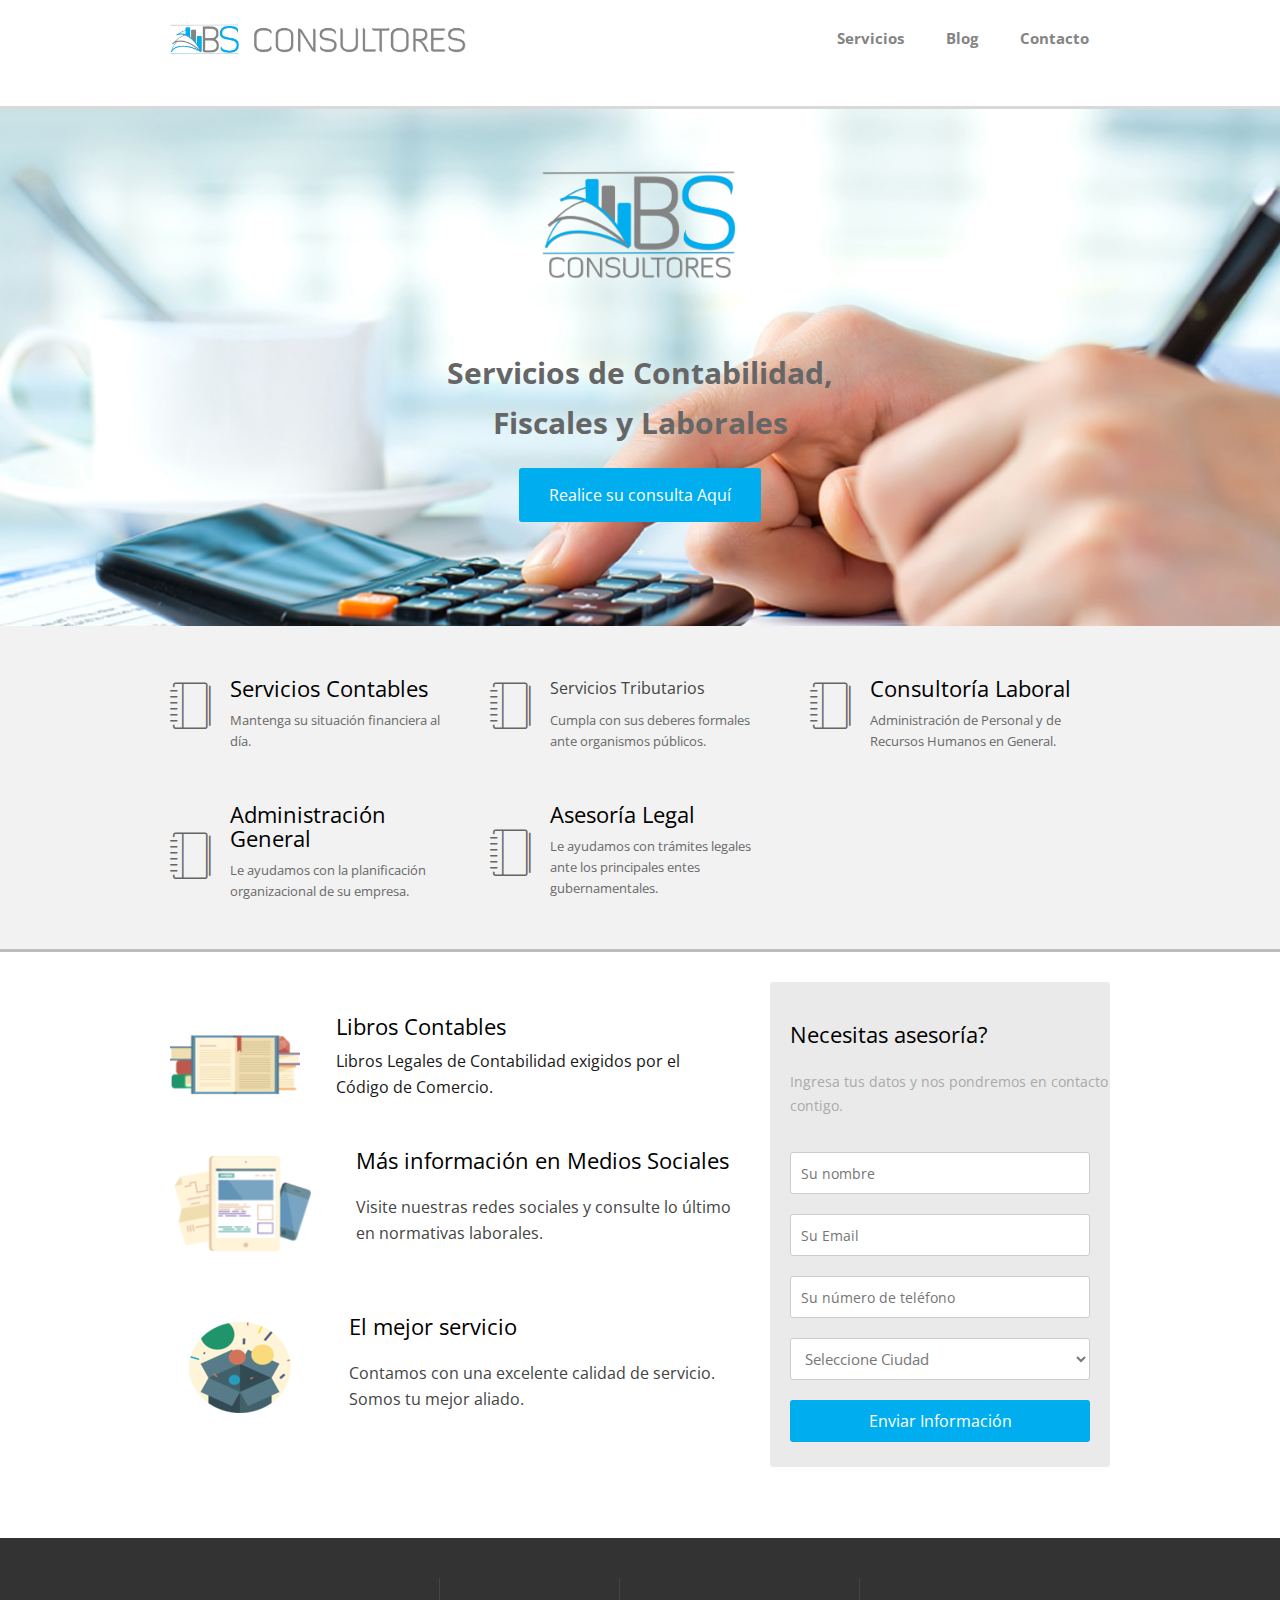
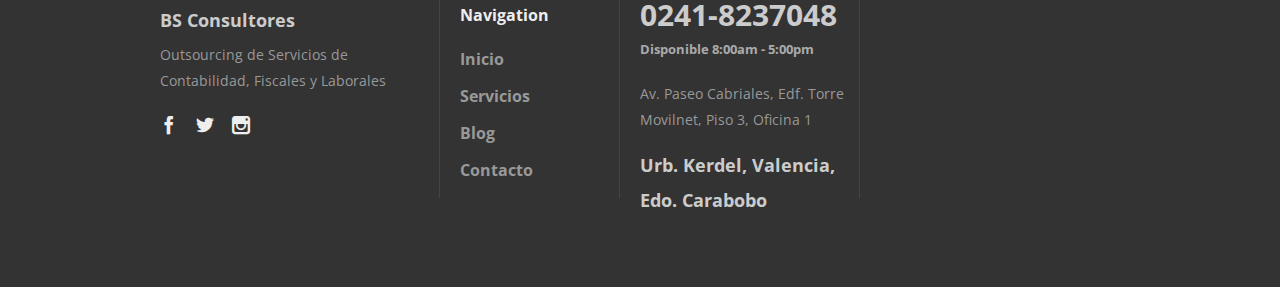
==== commit d8e25bb4: "Paginas Servicios contables y tributarios Listos" ====
--- a/index2.html
+++ b/index2.html
@@ -117,7 +117,7 @@
                          <span class="pi pixicon-notebook" style="font-size: 48px; color:#666666"></span>
                           <!--  <img src="images/3_app/1.png" alt="">-->
                         </div>
-                        <div class="ctext_style">
+                        <div class="ctext_style" onclick="pagina01()">
                             <p class="calc_st editContent">Servicios Contables</p>
                             <p class="calc_text editContent">Mantenga su situación financiera al día.</p>
                         </div>
@@ -126,7 +126,7 @@
                         <div class="img_st">
                             <span class="pi pixicon-notebook" style="font-size: 48px; color:#666666"></span>
                         </div>
-                        <div class="ctext_style">
+                        <div class="ctext_style" onclick="pagina02()>
                             <p class="calc_st editContent">Servicios Tributarios</p>
                             <p class="calc_text editContent">Cumpla con sus deberes formales ante organismos públicos.</p>
                         </div>
@@ -340,7 +340,10 @@
 <script src="js-files/bootstrap-switch.js"></script>
 <script src="js-files/custom3.js" type="text/javascript"></script>
 
-
+<script type="text/javascript">
+    function pagina01(){document.location.href="Servicios-Contables.html"};
+    function pagina02(){document.location.href="Servicios-Tributarios.html"};
+</script>
 
 </body>
 </html>
--- a/stylesheets/main.css
+++ b/stylesheets/main.css
@@ -632,17 +632,17 @@
 
 
 	/*  Construction  */
-	.construction .area_1 { margin-top: 120px; }
+	.construction .area_1 { margin-top: 15px; }
 	.construction .area_1 .const_title { margin-top: 60px 0;color: #fff;font-size: 54px;font-weight: 100 !important;display: inline-block;line-height: 60px;margin-bottom: 30px; }
 	.construction .area_1 p { color: #ddd;font-size: 20px;max-width: 490px;line-height: 26px; }
-	.construction .join_us_section { background: linear-gradient(rgba(0,0,0,0.35),rgba(0,0,0,0.35)),url(../images/20_construction/construction-work-building-bg.jpg) #333 fixed no-repeat center;
+	.construction .join_us_section { background: linear-gradient(rgba(0,0,0,0.35),rgba(0,0,0,0.35)),url(https://static.pexels.com/photos/159804/accountant-accounting-adviser-advisor-159804-large.jpeg) #333 fixed no-repeat center;
 		padding: 60px 0;
 		-webkit-background-size:cover;
 		-moz-background-size:cover;
 		-o-background-size:cover;
 		background-size:cover; }
-	.construction .send_btn button, .construction .link_3_btn a { background: #ffcc33;text-shadow: 1px 1px 1px rgba(0,0,0,0.15); }
-	.construction .send_btn button:hover, .construction .link_3_btn a:hover { background: #e4b423; }
+	.construction .send_btn button, .construction .link_3_btn a { background:#00aeef;text-shadow: 1px 1px 1px rgba(0,0,0,0.15); }
+	.construction .send_btn button:hover, .construction .link_3_btn a:hover { background: #00aeef; }
 	.confirm_page.construction { background: #e4b423; }
 	.construction .part_st { background: #fff;padding: 20px;}
 	.construction .logo_style { border-radius: 3px;width: 100%;height: auto;}
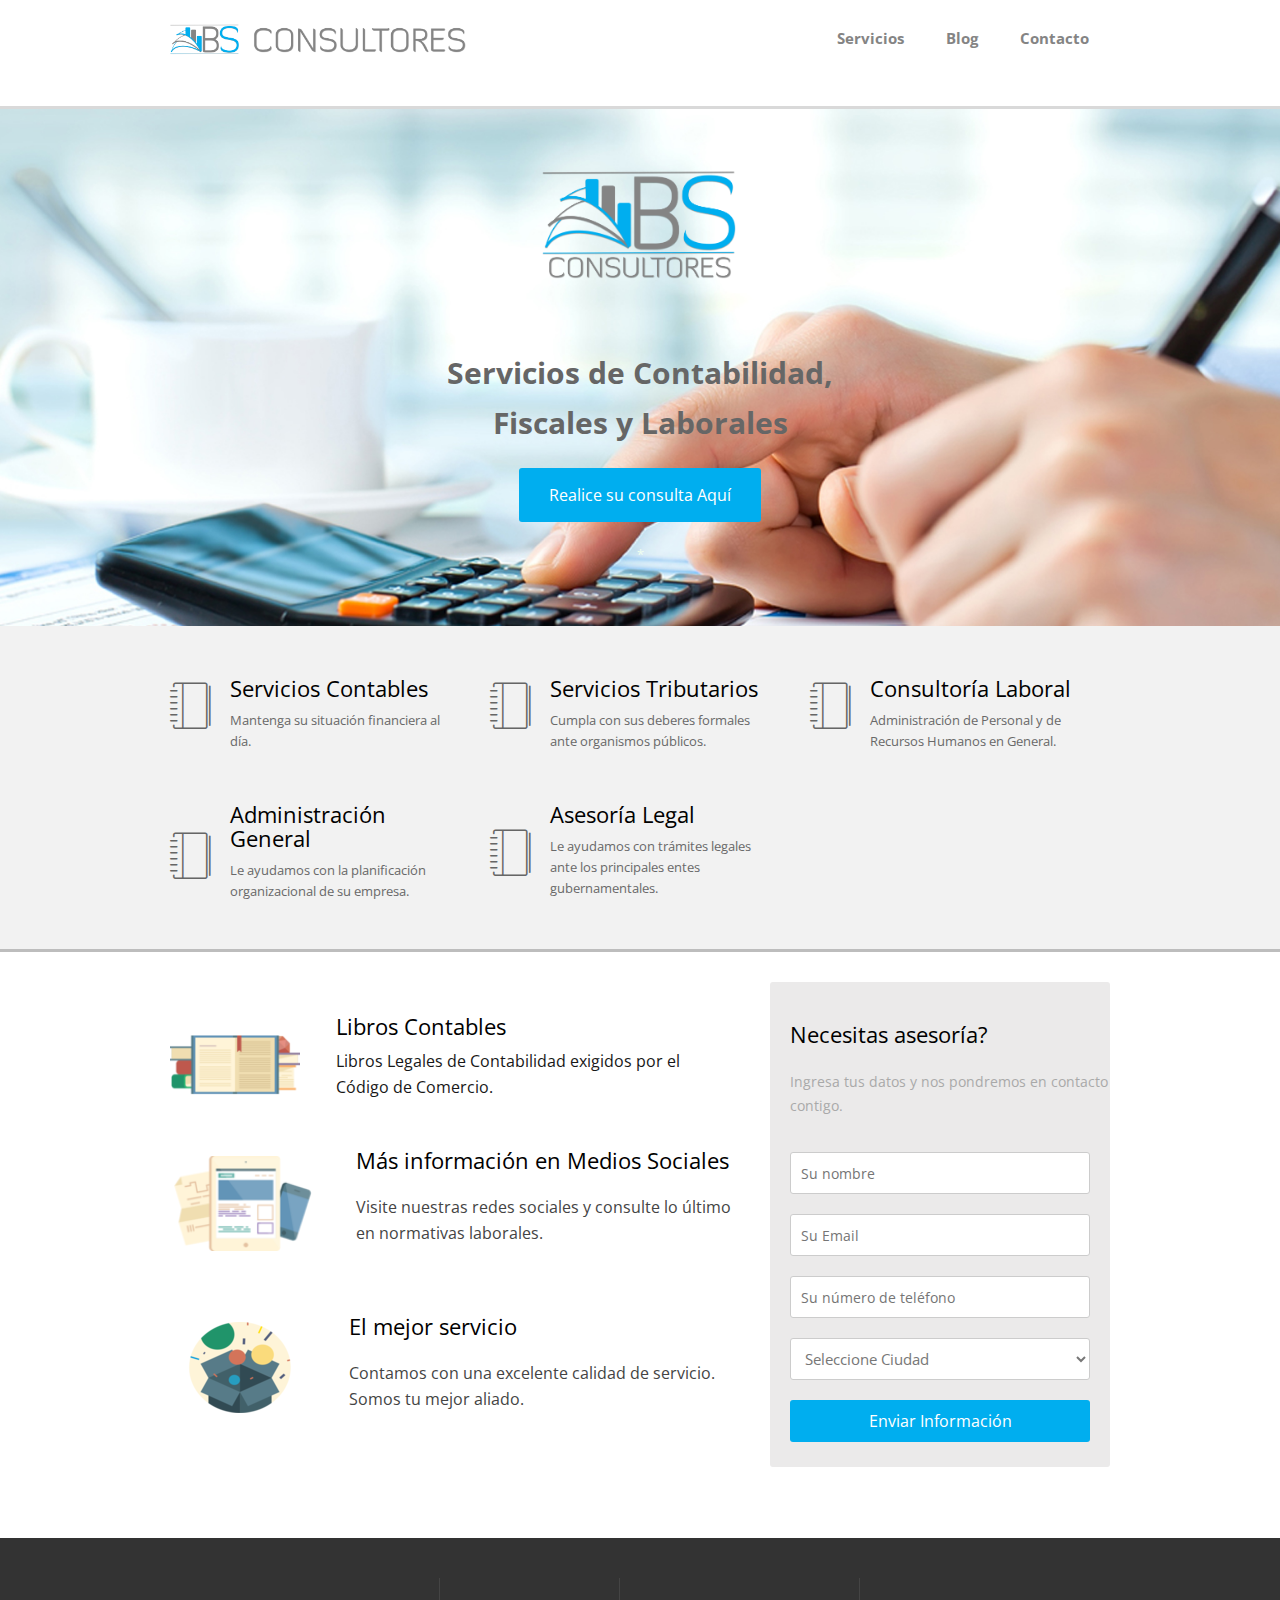
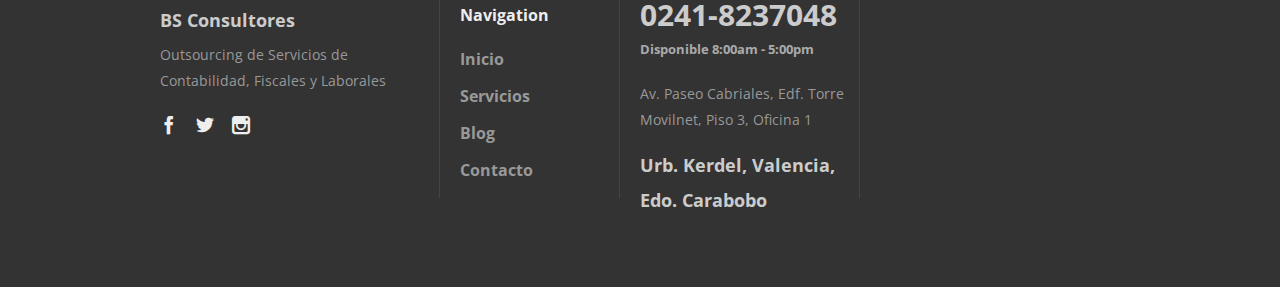
==== commit aa31031d: "Actualización links index y Admon general." ====
--- a/index2.html
+++ b/index2.html
@@ -126,7 +126,7 @@
                         <div class="img_st">
                             <span class="pi pixicon-notebook" style="font-size: 48px; color:#666666"></span>
                         </div>
-                        <div class="ctext_style" onclick="pagina02()>
+                        <div class="ctext_style" onclick="pagina02()">
                             <p class="calc_st editContent">Servicios Tributarios</p>
                             <p class="calc_text editContent">Cumpla con sus deberes formales ante organismos públicos.</p>
                         </div>
@@ -135,7 +135,7 @@
                         <div class="img_st">
                             <span class="pi pixicon-notebook" style="font-size: 48px; color:#666666"></span>
                         </div>
-                        <div class="ctext_style">
+                        <div class="ctext_style" onclick="pagina03()">
                             <p class="calc_st editContent">Consultoría Laboral</p>
                             <p class="calc_text editContent">Administración de Personal y de Recursos Humanos en General.</p>
                         </div>
@@ -146,7 +146,7 @@
                         <div class="img_st">
                             <span class="pi pixicon-notebook" style="font-size: 48px; color:#666666"></span>
                         </div>
-                        <div class="ctext_style">
+                        <div class="ctext_style" onclick="pagina04()">
                             <p class="calc_st editContent">Administración<br> General</p>
                             <p class="calc_text editContent">Le ayudamos con la planificación organizacional de su empresa.</p>
                         </div>
@@ -155,7 +155,7 @@
                         <div class="img_st">
                             <span class="pi pixicon-notebook" style="font-size: 48px; color:#666666"></span>
                         </div>
-                        <div class="ctext_style">
+                        <div class="ctext_style" onclick="pagina05()">
                             <p class="calc_st editContent">Asesoría Legal</p>
                             <p class="calc_text editContent">Le ayudamos con trámites legales ante los principales entes gubernamentales.</p>
                         </div>
@@ -343,6 +343,9 @@
 <script type="text/javascript">
     function pagina01(){document.location.href="Servicios-Contables.html"};
     function pagina02(){document.location.href="Servicios-Tributarios.html"};
+    function pagina03(){document.location.href="Consultoria-Laboral.html"};
+    function pagina04(){document.location.href="Administracion-General.html"};
+    function pagina05(){document.location.href="Asesoria-Legal.html"};
 </script>
 
 </body>
--- a/stylesheets/main.css
+++ b/stylesheets/main.css
@@ -633,7 +633,7 @@
 
 	/*  Construction  */
 	.construction .area_1 { margin-top: 15px; }
-	.construction .area_1 .const_title { margin-top: 60px 0;color: #fff;font-size: 54px;font-weight: 100 !important;display: inline-block;line-height: 60px;margin-bottom: 30px; }
+	.construction .area_1 .const_title { margin-top: 60px 0;color: #fff;font-size: 30px;font-weight: 100 !important;display: inline-block;line-height: 60px;margin-bottom: 10px; }
 	.construction .area_1 p { color: #ddd;font-size: 20px;max-width: 490px;line-height: 26px; }
 	.construction .join_us_section { background: linear-gradient(rgba(0,0,0,0.35),rgba(0,0,0,0.35)),url(https://static.pexels.com/photos/159804/accountant-accounting-adviser-advisor-159804-large.jpeg) #333 fixed no-repeat center;
 		padding: 60px 0;
